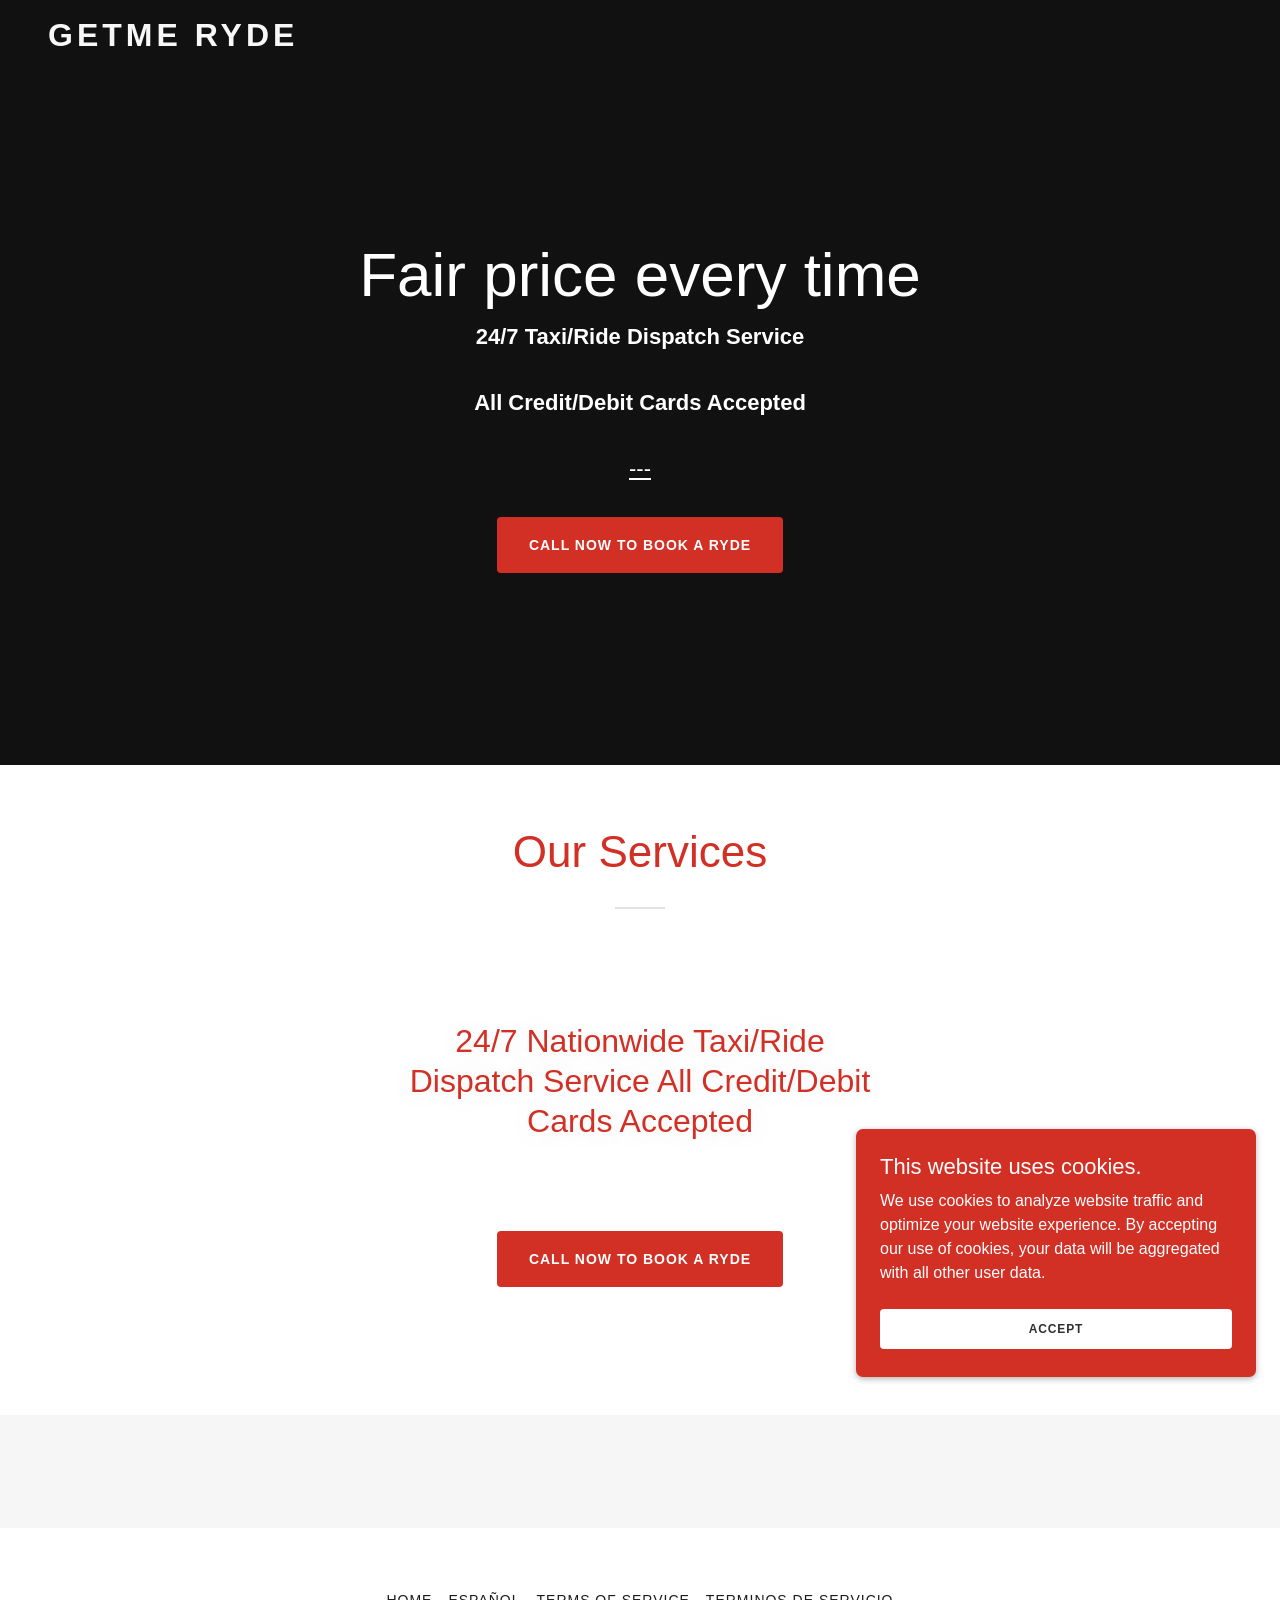
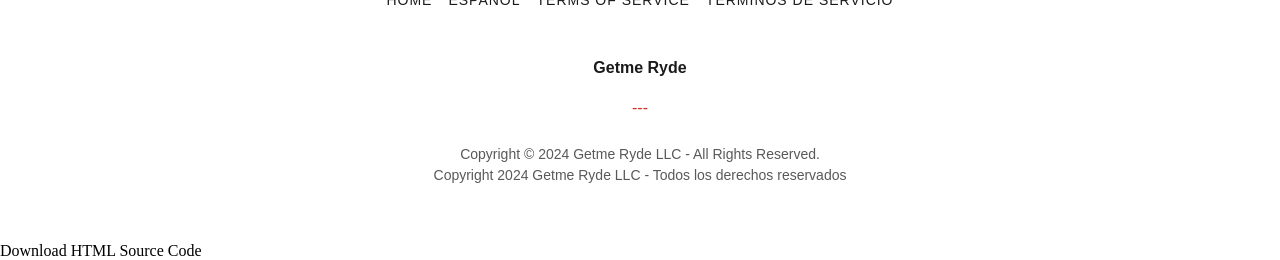
==== index.html @ ab92e0ec "Add files via upload" ====
<meta property="og:description" content="24/7 Taxi/Ride Dispatch Service

All Credit/Debit Cards Accepted

---"/>
<meta property="og:type" content="website"/>
<meta property="og:image" content="https://img1.wsimg.com/isteam/stock/1799"/>
<meta property="og:locale" content="en_CA"/>
<meta name="twitter:card" content="summary"/>
<meta name="twitter:title" content="Getme Ryde"/>
<meta name="twitter:description" content="Fair price every time"/>
<meta name="twitter:image" content="https://img1.wsimg.com/isteam/stock/1799"/>
<meta name="twitter:image:alt" content="Getme Ryde"/>
<meta name="theme-color" content="rgb(210, 47, 37)"/><style data-inline-fonts>/* cyrillic-ext */
@font-face {
  font-family: 'Open Sans';
  font-style: italic;
  font-weight: 300;
  font-stretch: 100%;
  font-display: swap;
  src: url(https://img1.wsimg.com/gfonts/s/opensans/v43/memtYaGs126MiZpBA-UFUIcVXSCEkx2cmqvXlWqWtE6F15M.woff2) format('woff2');
  unicode-range: U+0460-052F, U+1C80-1C8A, U+20B4, U+2DE0-2DFF, U+A640-A69F, U+FE2E-FE2F;
}
/* cyrillic */
@font-face {
  font-family: 'Open Sans';
  font-style: italic;
  font-weight: 300;
  font-stretch: 100%;
  font-display: swap;
  src: url(https://img1.wsimg.com/gfonts/s/opensans/v43/memtYaGs126MiZpBA-UFUIcVXSCEkx2cmqvXlWqWvU6F15M.woff2) format('woff2');
  unicode-range: U+0301, U+0400-045F, U+0490-0491, U+04B0-04B1, U+2116;
}
/* greek-ext */
@font-face {
  font-family: 'Open Sans';
  font-style: italic;
  font-weight: 300;
  font-stretch: 100%;
  font-display: swap;
  src: url(https://img1.wsimg.com/gfonts/s/opensans/v43/memtYaGs126MiZpBA-UFUIcVXSCEkx2cmqvXlWqWtU6F15M.woff2) format('woff2');
  unicode-range: U+1F00-1FFF;
}
/* greek */
@font-face {
  font-family: 'Open Sans';
  font-style: italic;
  font-weight: 300;
  font-stretch: 100%;
  font-display: swap;
  src: url(https://img1.wsimg.com/gfonts/s/opensans/v43/memtYaGs126MiZpBA-UFUIcVXSCEkx2cmqvXlWqWuk6F15M.woff2) format('woff2');
  unicode-range: U+0370-0377, U+037A-037F, U+0384-038A, U+038C, U+038E-03A1, U+03A3-03FF;
}
/* hebrew */
@font-face {
  font-family: 'Open Sans';
  font-style: italic;
  font-weight: 300;
  font-stretch: 100%;
  font-display: swap;
  src: url(https://img1.wsimg.com/gfonts/s/opensans/v43/memtYaGs126MiZpBA-UFUIcVXSCEkx2cmqvXlWqWu06F15M.woff2) format('woff2');
  unicode-range: U+0307-0308, U+0590-05FF, U+200C-2010, U+20AA, U+25CC, U+FB1D-FB4F;
}
/* math */
@font-face {
  font-family: 'Open Sans';
  font-style: italic;
  font-weight: 300;
  font-stretch: 100%;
  font-display: swap;
  src: url(https://img1.wsimg.com/gfonts/s/opensans/v43/memtYaGs126MiZpBA-UFUIcVXSCEkx2cmqvXlWqWxU6F15M.woff2) format('woff2');
  unicode-range: U+0302-0303, U+0305, U+0307-0308, U+0310, U+0312, U+0315, U+031A, U+0326-0327, U+032C, U+032F-0330, U+0332-0333, U+0338, U+033A, U+0346, U+034D, U+0391-03A1, U+03A3-03A9, U+03B1-03C9, U+03D1, U+03D5-03D6, U+03F0-03F1, U+03F4-03F5, U+2016-2017, U+2034-2038, U+203C, U+2040, U+2043, U+2047, U+2050, U+2057, U+205F, U+2070-2071, U+2074-208E, U+2090-209C, U+20D0-20DC, U+20E1, U+20E5-20EF, U+2100-2112, U+2114-2115, U+2117-2121, U+2123-214F, U+2190, U+2192, U+2194-21AE, U+21B0-21E5, U+21F1-21F2, U+21F4-2211, U+2213-2214, U+2216-22FF, U+2308-230B, U+2310, U+2319, U+231C-2321, U+2336-237A, U+237C, U+2395, U+239B-23B7, U+23D0, U+23DC-23E1, U+2474-2475, U+25AF, U+25B3, U+25B7, U+25BD, U+25C1, U+25CA, U+25CC, U+25FB, U+266D-266F, U+27C0-27FF, U+2900-2AFF, U+2B0E-2B11, U+2B30-2B4C, U+2BFE, U+3030, U+FF5B, U+FF5D, U+1D400-1D7FF, U+1EE00-1EEFF;
}
/* symbols */
@font-face {
  font-family: 'Open Sans';
  font-style: italic;
  font-weight: 300;
  font-stretch: 100%;
  font-display: swap;
  src: url(https://img1.wsimg.com/gfonts/s/opensans/v43/memtYaGs126MiZpBA-UFUIcVXSCEkx2cmqvXlWqW106F15M.woff2) format('woff2');
  unicode-range: U+0001-000C, U+000E-001F, U+007F-009F, U+20DD-20E0, U+20E2-20E4, U+2150-218F, U+2190, U+2192, U+2194-2199, U+21AF, U+21E6-21F0, U+21F3, U+2218-2219, U+2299, U+22C4-22C6, U+2300-243F, U+2440-244A, U+2460-24FF, U+25A0-27BF, U+2800-28FF, U+2921-2922, U+2981, U+29BF, U+29EB, U+2B00-2BFF, U+4DC0-4DFF, U+FFF9-FFFB, U+10140-1018E, U+10190-1019C, U+101A0, U+101D0-101FD, U+102E0-102FB, U+10E60-10E7E, U+1D2C0-1D2D3, U+1D2E0-1D37F, U+1F000-1F0FF, U+1F100-1F1AD, U+1F1E6-1F1FF, U+1F30D-1F30F, U+1F315, U+1F31C, U+1F31E, U+1F320-1F32C, U+1F336, U+1F378, U+1F37D, U+1F382, U+1F393-1F39F, U+1F3A7-1F3A8, U+1F3AC-1F3AF, U+1F3C2, U+1F3C4-1F3C6, U+1F3CA-1F3CE, U+1F3D4-1F3E0, U+1F3ED, U+1F3F1-1F3F3, U+1F3F5-1F3F7, U+1F408, U+1F415, U+1F41F, U+1F426, U+1F43F, U+1F441-1F442, U+1F444, U+1F446-1F449, U+1F44C-1F44E, U+1F453, U+1F46A, U+1F47D, U+1F4A3, U+1F4B0, U+1F4B3, U+1F4B9, U+1F4BB, U+1F4BF, U+1F4C8-1F4CB, U+1F4D6, U+1F4DA, U+1F4DF, U+1F4E3-1F4E6, U+1F4EA-1F4ED, U+1F4F7, U+1F4F9-1F4FB, U+1F4FD-1F4FE, U+1F503, U+1F507-1F50B, U+1F50D, U+1F512-1F513, U+1F53E-1F54A, U+1F54F-1F5FA, U+1F610, U+1F650-1F67F, U+1F687, U+1F68D, U+1F691, U+1F694, U+1F698, U+1F6AD, U+1F6B2, U+1F6B9-1F6BA, U+1F6BC, U+1F6C6-1F6CF, U+1F6D3-1F6D7, U+1F6E0-1F6EA, U+1F6F0-1F6F3, U+1F6F7-1F6FC, U+1F700-1F7FF, U+1F800-1F80B, U+1F810-1F847, U+1F850-1F859, U+1F860-1F887, U+1F890-1F8AD, U+1F8B0-1F8BB, U+1F8C0-1F8C1, U+1F900-1F90B, U+1F93B, U+1F946, U+1F984, U+1F996, U+1F9E9, U+1FA00-1FA6F, U+1FA70-1FA7C, U+1FA80-1FA89, U+1FA8F-1FAC6, U+1FACE-1FADC, U+1FADF-1FAE9, U+1FAF0-1FAF8, U+1FB00-1FBFF;
}
/* vietnamese */
@font-face {
  font-family: 'Open Sans';
  font-style: italic;
  font-weight: 300;
  font-stretch: 100%;
  font-display: swap;
  src: url(https://img1.wsimg.com/gfonts/s/opensans/v43/memtYaGs126MiZpBA-UFUIcVXSCEkx2cmqvXlWqWtk6F15M.woff2) format('woff2');
  unicode-range: U+0102-0103, U+0110-0111, U+0128-0129, U+0168-0169, U+01A0-01A1, U+01AF-01B0, U+0300-0301, U+0303-0304, U+0308-0309, U+0323, U+0329, U+1EA0-1EF9, U+20AB;
}
/* latin-ext */
@font-face {
  font-family: 'Open Sans';
  font-style: italic;
  font-weight: 300;
  font-stretch: 100%;
  font-display: swap;
  src: url(https://img1.wsimg.com/gfonts/s/opensans/v43/memtYaGs126MiZpBA-UFUIcVXSCEkx2cmqvXlWqWt06F15M.woff2) format('woff2');
  unicode-range: U+0100-02BA, U+02BD-02C5, U+02C7-02CC, U+02CE-02D7, U+02DD-02FF, U+0304, U+0308, U+0329, U+1D00-1DBF, U+1E00-1E9F, U+1EF2-1EFF, U+2020, U+20A0-20AB, U+20AD-20C0, U+2113, U+2C60-2C7F, U+A720-A7FF;
}
/* latin */
@font-face {
  font-family: 'Open Sans';
  font-style: italic;
  font-weight: 300;
  font-stretch: 100%;
  font-display: swap;
  src: url(https://img1.wsimg.com/gfonts/s/opensans/v43/memtYaGs126MiZpBA-UFUIcVXSCEkx2cmqvXlWqWuU6F.woff2) format('woff2');
  unicode-range: U+0000-00FF, U+0131, U+0152-0153, U+02BB-02BC, U+02C6, U+02DA, U+02DC, U+0304, U+0308, U+0329, U+2000-206F, U+20AC, U+2122, U+2191, U+2193, U+2212, U+2215, U+FEFF, U+FFFD;
}
/* cyrillic-ext */
@font-face {
  font-family: 'Open Sans';
  font-style: italic;
  font-weight: 400;
  font-stretch: 100%;
  font-display: swap;
  src: url(https://img1.wsimg.com/gfonts/s/opensans/v43/memtYaGs126MiZpBA-UFUIcVXSCEkx2cmqvXlWqWtE6F15M.woff2) format('woff2');
  unicode-range: U+0460-052F, U+1C80-1C8A, U+20B4, U+2DE0-2DFF, U+A640-A69F, U+FE2E-FE2F;
}
/* cyrillic */
@font-face {
  font-family: 'Open Sans';
  font-style: italic;
  font-weight: 400;
  font-stretch: 100%;
  font-display: swap;
  src: url(https://img1.wsimg.com/gfonts/s/opensans/v43/memtYaGs126MiZpBA-UFUIcVXSCEkx2cmqvXlWqWvU6F15M.woff2) format('woff2');
  unicode-range: U+0301, U+0400-045F, U+0490-0491, U+04B0-04B1, U+2116;
}
/* greek-ext */
@font-face {
  font-family: 'Open Sans';
  font-style: italic;
  font-weight: 400;
  font-stretch: 100%;
  font-display: swap;
  src: url(https://img1.wsimg.com/gfonts/s/opensans/v43/memtYaGs126MiZpBA-UFUIcVXSCEkx2cmqvXlWqWtU6F15M.woff2) format('woff2');
  unicode-range: U+1F00-1FFF;
}
/* greek */
@font-face {
  font-family: 'Open Sans';
  font-style: italic;
  font-weight: 400;
  font-stretch: 100%;
  font-display: swap;
  src: url(https://img1.wsimg.com/gfonts/s/opensans/v43/memtYaGs126MiZpBA-UFUIcVXSCEkx2cmqvXlWqWuk6F15M.woff2) format('woff2');
  unicode-range: U+0370-0377, U+037A-037F, U+0384-038A, U+038C, U+038E-03A1, U+03A3-03FF;
}
/* hebrew */
@font-face {
  font-family: 'Open Sans';
  font-style: italic;
  font-weight: 400;
  font-stretch: 100%;
  font-display: swap;
  src: url(https://img1.wsimg.com/gfonts/s/opensans/v43/memtYaGs126MiZpBA-UFUIcVXSCEkx2cmqvXlWqWu06F15M.woff2) format('woff2');
  unicode-range: U+0307-0308, U+0590-05FF, U+200C-2010, U+20AA, U+25CC, U+FB1D-FB4F;
}
/* math */
@font-face {
  font-family: 'Open Sans';
  font-style: italic;
  font-weight: 400;
  font-stretch: 100%;
  font-display: swap;
  src: url(https://img1.wsimg.com/gfonts/s/opensans/v43/memtYaGs126MiZpBA-UFUIcVXSCEkx2cmqvXlWqWxU6F15M.woff2) format('woff2');
  unicode-range: U+0302-0303, U+0305, U+0307-0308, U+0310, U+0312, U+0315, U+031A, U+0326-0327, U+032C, U+032F-0330, U+0332-0333, U+0338, U+033A, U+0346, U+034D, U+0391-03A1, U+03A3-03A9, U+03B1-03C9, U+03D1, U+03D5-03D6, U+03F0-03F1, U+03F4-03F5, U+2016-2017, U+2034-2038, U+203C, U+2040, U+2043, U+2047, U+2050, U+2057, U+205F, U+2070-2071, U+2074-208E, U+2090-209C, U+20D0-20DC, U+20E1, U+20E5-20EF, U+2100-2112, U+2114-2115, U+2117-2121, U+2123-214F, U+2190, U+2192, U+2194-21AE, U+21B0-21E5, U+21F1-21F2, U+21F4-2211, U+2213-2214, U+2216-22FF, U+2308-230B, U+2310, U+2319, U+231C-2321, U+2336-237A, U+237C, U+2395, U+239B-23B7, U+23D0, U+23DC-23E1, U+2474-2475, U+25AF, U+25B3, U+25B7, U+25BD, U+25C1, U+25CA, U+25CC, U+25FB, U+266D-266F, U+27C0-27FF, U+2900-2AFF, U+2B0E-2B11, U+2B30-2B4C, U+2BFE, U+3030, U+FF5B, U+FF5D, U+1D400-1D7FF, U+1EE00-1EEFF;
}
/* symbols */
@font-face {
  font-family: 'Open Sans';
  font-style: italic;
  font-weight: 400;
  font-stretch: 100%;
  font-display: swap;
  src: url(https://img1.wsimg.com/gfonts/s/opensans/v43/memtYaGs126MiZpBA-UFUIcVXSCEkx2cmqvXlWqW106F15M.woff2) format('woff2');
  unicode-range: U+0001-000C, U+000E-001F, U+007F-009F, U+20DD-20E0, U+20E2-20E4, U+2150-218F, U+2190, U+2192, U+2194-2199, U+21AF, U+21E6-21F0, U+21F3, U+2218-2219, U+2299, U+22C4-22C6, U+2300-243F, U+2440-244A, U+2460-24FF, U+25A0-27BF, U+2800-28FF, U+2921-2922, U+2981, U+29BF, U+29EB, U+2B00-2BFF, U+4DC0-4DFF, U+FFF9-FFFB, U+10140-1018E, U+10190-1019C, U+101A0, U+101D0-101FD, U+102E0-102FB, U+10E60-10E7E, U+1D2C0-1D2D3, U+1D2E0-1D37F, U+1F000-1F0FF, U+1F100-1F1AD, U+1F1E6-1F1FF, U+1F30D-1F30F, U+1F315, U+1F31C, U+1F31E, U+1F320-1F32C, U+1F336, U+1F378, U+1F37D, U+1F382, U+1F393-1F39F, U+1F3A7-1F3A8, U+1F3AC-1F3AF, U+1F3C2, U+1F3C4-1F3C6, U+1F3CA-1F3CE, U+1F3D4-1F3E0, U+1F3ED, U+1F3F1-1F3F3, U+1F3F5-1F3F7, U+1F408, U+1F415, U+1F41F, U+1F426, U+1F43F, U+1F441-1F442, U+1F444, U+1F446-1F449, U+1F44C-1F44E, U+1F453, U+1F46A, U+1F47D, U+1F4A3, U+1F4B0, U+1F4B3, U+1F4B9, U+1F4BB, U+1F4BF, U+1F4C8-1F4CB, U+1F4D6, U+1F4DA, U+1F4DF, U+1F4E3-1F4E6, U+1F4EA-1F4ED, U+1F4F7, U+1F4F9-1F4FB, U+1F4FD-1F4FE, U+1F503, U+1F507-1F50B, U+1F50D, U+1F512-1F513, U+1F53E-1F54A, U+1F54F-1F5FA, U+1F610, U+1F650-1F67F, U+1F687, U+1F68D, U+1F691, U+1F694, U+1F698, U+1F6AD, U+1F6B2, U+1F6B9-1F6BA, U+1F6BC, U+1F6C6-1F6CF, U+1F6D3-1F6D7, U+1F6E0-1F6EA, U+1F6F0-1F6F3, U+1F6F7-1F6FC, U+1F700-1F7FF, U+1F800-1F80B, U+1F810-1F847, U+1F850-1F859, U+1F860-1F887, U+1F890-1F8AD, U+1F8B0-1F8BB, U+1F8C0-1F8C1, U+1F900-1F90B, U+1F93B, U+1F946, U+1F984, U+1F996, U+1F9E9, U+1FA00-1FA6F, U+1FA70-1FA7C, U+1FA80-1FA89, U+1FA8F-1FAC6, U+1FACE-1FADC, U+1FADF-1FAE9, U+1FAF0-1FAF8, U+1FB00-1FBFF;
}
/* vietnamese */
@font-face {
  font-family: 'Open Sans';
  font-style: italic;
  font-weight: 400;
  font-stretch: 100%;
  font-display: swap;
  src: url(https://img1.wsimg.com/gfonts/s/opensans/v43/memtYaGs126MiZpBA-UFUIcVXSCEkx2cmqvXlWqWtk6F15M.woff2) format('woff2');
  unicode-range: U+0102-0103, U+0110-0111, U+0128-0129, U+0168-0169, U+01A0-01A1, U+01AF-01B0, U+0300-0301, U+0303-0304, U+0308-0309, U+0323, U+0329, U+1EA0-1EF9, U+20AB;
}
/* latin-ext */
@font-face {
  font-family: 'Open Sans';
  font-style: italic;
  font-weight: 400;
  font-stretch: 100%;
  font-display: swap;
  src: url(https://img1.wsimg.com/gfonts/s/opensans/v43/memtYaGs126MiZpBA-UFUIcVXSCEkx2cmqvXlWqWt06F15M.woff2) format('woff2');
  unicode-range: U+0100-02BA, U+02BD-02C5, U+02C7-02CC, U+02CE-02D7, U+02DD-02FF, U+0304, U+0308, U+0329, U+1D00-1DBF, U+1E00-1E9F, U+1EF2-1EFF, U+2020, U+20A0-20AB, U+20AD-20C0, U+2113, U+2C60-2C7F, U+A720-A7FF;
}
/* latin */
@font-face {
  font-family: 'Open Sans';
  font-style: italic;
  font-weight: 400;
  font-stretch: 100%;
  font-display: swap;
  src: url(https://img1.wsimg.com/gfonts/s/opensans/v43/memtYaGs126MiZpBA-UFUIcVXSCEkx2cmqvXlWqWuU6F.woff2) format('woff2');
  unicode-range: U+0000-00FF, U+0131, U+0152-0153, U+02BB-02BC, U+02C6, U+02DA, U+02DC, U+0304, U+0308, U+0329, U+2000-206F, U+20AC, U+2122, U+2191, U+2193, U+2212, U+2215, U+FEFF, U+FFFD;
}
/* cyrillic-ext */
@font-face {
  font-family: 'Open Sans';
  font-style: italic;
  font-weight: 700;
  font-stretch: 100%;
  font-display: swap;
  src: url(https://img1.wsimg.com/gfonts/s/opensans/v43/memtYaGs126MiZpBA-UFUIcVXSCEkx2cmqvXlWqWtE6F15M.woff2) format('woff2');
  unicode-range: U+0460-052F, U+1C80-1C8A, U+20B4, U+2DE0-2DFF, U+A640-A69F, U+FE2E-FE2F;
}
/* cyrillic */
@font-face {
  font-family: 'Open Sans';
  font-style: italic;
  font-weight: 700;
  font-stretch: 100%;
  font-display: swap;
  src: url(https://img1.wsimg.com/gfonts/s/opensans/v43/memtYaGs126MiZpBA-UFUIcVXSCEkx2cmqvXlWqWvU6F15M.woff2) format('woff2');
  unicode-range: U+0301, U+0400-045F, U+0490-0491, U+04B0-04B1, U+2116;
}
/* greek-ext */
@font-face {
  font-family: 'Open Sans';
  font-style: italic;
  font-weight: 700;
  font-stretch: 100%;
  font-display: swap;
  src: url(https://img1.wsimg.com/gfonts/s/opensans/v43/memtYaGs126MiZpBA-UFUIcVXSCEkx2cmqvXlWqWtU6F15M.woff2) format('woff2');
  unicode-range: U+1F00-1FFF;
}
/* greek */
@font-face {
  font-family: 'Open Sans';
  font-style: italic;
  font-weight: 700;
  font-stretch: 100%;
  font-display: swap;
  src: url(https://img1.wsimg.com/gfonts/s/opensans/v43/memtYaGs126MiZpBA-UFUIcVXSCEkx2cmqvXlWqWuk6F15M.woff2) format('woff2');
  unicode-range: U+0370-0377, U+037A-037F, U+0384-038A, U+038C, U+038E-03A1, U+03A3-03FF;
}
/* hebrew */
@font-face {
  font-family: 'Open Sans';
  font-style: italic;
  font-weight: 700;
  font-stretch: 100%;
  font-display: swap;
  src: url(https://img1.wsimg.com/gfonts/s/opensans/v43/memtYaGs126MiZpBA-UFUIcVXSCEkx2cmqvXlWqWu06F15M.woff2) format('woff2');
  unicode-range: U+0307-0308, U+0590-05FF, U+200C-2010, U+20AA, U+25CC, U+FB1D-FB4F;
}
/* math */
@font-face {
  font-family: 'Open Sans';
  font-style: italic;
  font-weight: 700;
  font-stretch: 100%;
  font-display: swap;
  src: url(https://img1.wsimg.com/gfonts/s/opensans/v43/memtYaGs126MiZpBA-UFUIcVXSCEkx2cmqvXlWqWxU6F15M.woff2) format('woff2');
  unicode-range: U+0302-0303, U+0305, U+0307-0308, U+0310, U+0312, U+0315, U+031A, U+0326-0327, U+032C, U+032F-0330, U+0332-0333, U+0338, U+033A, U+0346, U+034D, U+0391-03A1, U+03A3-03A9, U+03B1-03C9, U+03D1, U+03D5-03D6, U+03F0-03F1, U+03F4-03F5, U+2016-2017, U+2034-2038, U+203C, U+2040, U+2043, U+2047, U+2050, U+2057, U+205F, U+2070-2071, U+2074-208E, U+2090-209C, U+20D0-20DC, U+20E1, U+20E5-20EF, U+2100-2112, U+2114-2115, U+2117-2121, U+2123-214F, U+2190, U+2192, U+2194-21AE, U+21B0-21E5, U+21F1-21F2, U+21F4-2211, U+2213-2214, U+2216-22FF, U+2308-230B, U+2310, U+2319, U+231C-2321, U+2336-237A, U+237C, U+2395, U+239B-23B7, U+23D0, U+23DC-23E1, U+2474-2475, U+25AF, U+25B3, U+25B7, U+25BD, U+25C1, U+25CA, U+25CC, U+25FB, U+266D-266F, U+27C0-27FF, U+2900-2AFF, U+2B0E-2B11, U+2B30-2B4C, U+2BFE, U+3030, U+FF5B, U+FF5D, U+1D400-1D7FF, U+1EE00-1EEFF;
}
/* symbols */
@font-face {
  font-family: 'Open Sans';
  font-style: italic;
  font-weight: 700;
  font-stretch: 100%;
  font-display: swap;
  src: url(https://img1.wsimg.com/gfonts/s/opensans/v43/memtYaGs126MiZpBA-UFUIcVXSCEkx2cmqvXlWqW106F15M.woff2) format('woff2');
  unicode-range: U+0001-000C, U+000E-001F, U+007F-009F, U+20DD-20E0, U+20E2-20E4, U+2150-218F, U+2190, U+2192, U+2194-2199, U+21AF, U+21E6-21F0, U+21F3, U+2218-2219, U+2299, U+22C4-22C6, U+2300-243F, U+2440-244A, U+2460-24FF, U+25A0-27BF, U+2800-28FF, U+2921-2922, U+2981, U+29BF, U+29EB, U+2B00-2BFF, U+4DC0-4DFF, U+FFF9-FFFB, U+10140-1018E, U+10190-1019C, U+101A0, U+101D0-101FD, U+102E0-102FB, U+10E60-10E7E, U+1D2C0-1D2D3, U+1D2E0-1D37F, U+1F000-1F0FF, U+1F100-1F1AD, U+1F1E6-1F1FF, U+1F30D-1F30F, U+1F315, U+1F31C, U+1F31E, U+1F320-1F32C, U+1F336, U+1F378, U+1F37D, U+1F382, U+1F393-1F39F, U+1F3A7-1F3A8, U+1F3AC-1F3AF, U+1F3C2, U+1F3C4-1F3C6, U+1F3CA-1F3CE, U+1F3D4-1F3E0, U+1F3ED, U+1F3F1-1F3F3, U+1F3F5-1F3F7, U+1F408, U+1F415, U+1F41F, U+1F426, U+1F43F, U+1F441-1F442, U+1F444, U+1F446-1F449, U+1F44C-1F44E, U+1F453, U+1F46A, U+1F47D, U+1F4A3, U+1F4B0, U+1F4B3, U+1F4B9, U+1F4BB, U+1F4BF, U+1F4C8-1F4CB, U+1F4D6, U+1F4DA, U+1F4DF, U+1F4E3-1F4E6, U+1F4EA-1F4ED, U+1F4F7, U+1F4F9-1F4FB, U+1F4FD-1F4FE, U+1F503, U+1F507-1F50B, U+1F50D, U+1F512-1F513, U+1F53E-1F54A, U+1F54F-1F5FA, U+1F610, U+1F650-1F67F, U+1F687, U+1F68D, U+1F691, U+1F694, U+1F698, U+1F6AD, U+1F6B2, U+1F6B9-1F6BA, U+1F6BC, U+1F6C6-1F6CF, U+1F6D3-1F6D7, U+1F6E0-1F6EA, U+1F6F0-1F6F3, U+1F6F7-1F6FC, U+1F700-1F7FF, U+1F800-1F80B, U+1F810-1F847, U+1F850-1F859, U+1F860-1F887, U+1F890-1F8AD, U+1F8B0-1F8BB, U+1F8C0-1F8C1, U+1F900-1F90B, U+1F93B, U+1F946, U+1F984, U+1F996, U+1F9E9, U+1FA00-1FA6F, U+1FA70-1FA7C, U+1FA80-1FA89, U+1FA8F-1FAC6, U+1FACE-1FADC, U+1FADF-1FAE9, U+1FAF0-1FAF8, U+1FB00-1FBFF;
}
/* vietnamese */
@font-face {
  font-family: 'Open Sans';
  font-style: italic;
  font-weight: 700;
  font-stretch: 100%;
  font-display: swap;
  src: url(https://img1.wsimg.com/gfonts/s/opensans/v43/memtYaGs126MiZpBA-UFUIcVXSCEkx2cmqvXlWqWtk6F15M.woff2) format('woff2');
  unicode-range: U+0102-0103, U+0110-0111, U+0128-0129, U+0168-0169, U+01A0-01A1, U+01AF-01B0, U+0300-0301, U+0303-0304, U+0308-0309, U+0323, U+0329, U+1EA0-1EF9, U+20AB;
}
/* latin-ext */
@font-face {
  font-family: 'Open Sans';
  font-style: italic;
  font-weight: 700;
  font-stretch: 100%;
  font-display: swap;
  src: url(https://img1.wsimg.com/gfonts/s/opensans/v43/memtYaGs126MiZpBA-UFUIcVXSCEkx2cmqvXlWqWt06F15M.woff2) format('woff2');
  unicode-range: U+0100-02BA, U+02BD-02C5, U+02C7-02CC, U+02CE-02D7, U+02DD-02FF, U+0304, U+0308, U+0329, U+1D00-1DBF, U+1E00-1E9F, U+1EF2-1EFF, U+2020, U+20A0-20AB, U+20AD-20C0, U+2113, U+2C60-2C7F, U+A720-A7FF;
}
/* latin */
@font-face {
  font-family: 'Open Sans';
  font-style: italic;
  font-weight: 700;
  font-stretch: 100%;
  font-display: swap;
  src: url(https://img1.wsimg.com/gfonts/s/opensans/v43/memtYaGs126MiZpBA-UFUIcVXSCEkx2cmqvXlWqWuU6F.woff2) format('woff2');
  unicode-range: U+0000-00FF, U+0131, U+0152-0153, U+02BB-02BC, U+02C6, U+02DA, U+02DC, U+0304, U+0308, U+0329, U+2000-206F, U+20AC, U+2122, U+2191, U+2193, U+2212, U+2215, U+FEFF, U+FFFD;
}
/* cyrillic-ext */
@font-face {
  font-family: 'Open Sans';
  font-style: normal;
  font-weight: 300;
  font-stretch: 100%;
  font-display: swap;
  src: url(https://img1.wsimg.com/gfonts/s/opensans/v43/memvYaGs126MiZpBA-UvWbX2vVnXBbObj2OVTSKmu1aB.woff2) format('woff2');
  unicode-range: U+0460-052F, U+1C80-1C8A, U+20B4, U+2DE0-2DFF, U+A640-A69F, U+FE2E-FE2F;
}
/* cyrillic */
@font-face {
  font-family: 'Open Sans';
  font-style: normal;
  font-weight: 300;
  font-stretch: 100%;
  font-display: swap;
  src: url(https://img1.wsimg.com/gfonts/s/opensans/v43/memvYaGs126MiZpBA-UvWbX2vVnXBbObj2OVTSumu1aB.woff2) format('woff2');
  unicode-range: U+0301, U+0400-045F, U+0490-0491, U+04B0-04B1, U+2116;
}
/* greek-ext */
@font-face {
  font-family: 'Open Sans';
  font-style: normal;
  font-weight: 300;
  font-stretch: 100%;
  font-display: swap;
  src: url(https://img1.wsimg.com/gfonts/s/opensans/v43/memvYaGs126MiZpBA-UvWbX2vVnXBbObj2OVTSOmu1aB.woff2) format('woff2');
  unicode-range: U+1F00-1FFF;
}
/* greek */
@font-face {
  font-family: 'Open Sans';
  font-style: normal;
  font-weight: 300;
  font-stretch: 100%;
  font-display: swap;
  src: url(https://img1.wsimg.com/gfonts/s/opensans/v43/memvYaGs126MiZpBA-UvWbX2vVnXBbObj2OVTSymu1aB.woff2) format('woff2');
  unicode-range: U+0370-0377, U+037A-037F, U+0384-038A, U+038C, U+038E-03A1, U+03A3-03FF;
}
/* hebrew */
@font-face {
  font-family: 'Open Sans';
  font-style: normal;
  font-weight: 300;
  font-stretch: 100%;
  font-display: swap;
  src: url(https://img1.wsimg.com/gfonts/s/opensans/v43/memvYaGs126MiZpBA-UvWbX2vVnXBbObj2OVTS2mu1aB.woff2) format('woff2');
  unicode-range: U+0307-0308, U+0590-05FF, U+200C-2010, U+20AA, U+25CC, U+FB1D-FB4F;
}
/* math */
@font-face {
  font-family: 'Open Sans';
  font-style: normal;
  font-weight: 300;
  font-stretch: 100%;
  font-display: swap;
  src: url(https://img1.wsimg.com/gfonts/s/opensans/v43/memvYaGs126MiZpBA-UvWbX2vVnXBbObj2OVTVOmu1aB.woff2) format('woff2');
  unicode-range: U+0302-0303, U+0305, U+0307-0308, U+0310, U+0312, U+0315, U+031A, U+0326-0327, U+032C, U+032F-0330, U+0332-0333, U+0338, U+033A, U+0346, U+034D, U+0391-03A1, U+03A3-03A9, U+03B1-03C9, U+03D1, U+03D5-03D6, U+03F0-03F1, U+03F4-03F5, U+2016-2017, U+2034-2038, U+203C, U+2040, U+2043, U+2047, U+2050, U+2057, U+205F, U+2070-2071, U+2074-208E, U+2090-209C, U+20D0-20DC, U+20E1, U+20E5-20EF, U+2100-2112, U+2114-2115, U+2117-2121, U+2123-214F, U+2190, U+2192, U+2194-21AE, U+21B0-21E5, U+21F1-21F2, U+21F4-2211, U+2213-2214, U+2216-22FF, U+2308-230B, U+2310, U+2319, U+231C-2321, U+2336-237A, U+237C, U+2395, U+239B-23B7, U+23D0, U+23DC-23E1, U+2474-2475, U+25AF, U+25B3, U+25B7, U+25BD, U+25C1, U+25CA, U+25CC, U+25FB, U+266D-266F, U+27C0-27FF, U+2900-2AFF, U+2B0E-2B11, U+2B30-2B4C, U+2BFE, U+3030, U+FF5B, U+FF5D, U+1D400-1D7FF, U+1EE00-1EEFF;
}
/* symbols */
@font-face {
  font-family: 'Open Sans';
  font-style: normal;
  font-weight: 300;
  font-stretch: 100%;
  font-display: swap;
  src: url(https://img1.wsimg.com/gfonts/s/opensans/v43/memvYaGs126MiZpBA-UvWbX2vVnXBbObj2OVTUGmu1aB.woff2) format('woff2');
  unicode-range: U+0001-000C, U+000E-001F, U+007F-009F, U+20DD-20E0, U+20E2-20E4, U+2150-218F, U+2190, U+2192, U+2194-2199, U+21AF, U+21E6-21F0, U+21F3, U+2218-2219, U+2299, U+22C4-22C6, U+2300-243F, U+2440-244A, U+2460-24FF, U+25A0-27BF, U+2800-28FF, U+2921-2922, U+2981, U+29BF, U+29EB, U+2B00-2BFF, U+4DC0-4DFF, U+FFF9-FFFB, U+10140-1018E, U+10190-1019C, U+101A0, U+101D0-101FD, U+102E0-102FB, U+10E60-10E7E, U+1D2C0-1D2D3, U+1D2E0-1D37F, U+1F000-1F0FF, U+1F100-1F1AD, U+1F1E6-1F1FF, U+1F30D-1F30F, U+1F315, U+1F31C, U+1F31E, U+1F320-1F32C, U+1F336, U+1F378, U+1F37D, U+1F382, U+1F393-1F39F, U+1F3A7-1F3A8, U+1F3AC-1F3AF, U+1F3C2, U+1F3C4-1F3C6, U+1F3CA-1F3CE, U+1F3D4-1F3E0, U+1F3ED, U+1F3F1-1F3F3, U+1F3F5-1F3F7, U+1F408, U+1F415, U+1F41F, U+1F426, U+1F43F, U+1F441-1F442, U+1F444, U+1F446-1F449, U+1F44C-1F44E, U+1F453, U+1F46A, U+1F47D, U+1F4A3, U+1F4B0, U+1F4B3, U+1F4B9, U+1F4BB, U+1F4BF, U+1F4C8-1F4CB, U+1F4D6, U+1F4DA, U+1F4DF, U+1F4E3-1F4E6, U+1F4EA-1F4ED, U+1F4F7, U+1F4F9-1F4FB, U+1F4FD-1F4FE, U+1F503, U+1F507-1F50B, U+1F50D, U+1F512-1F513, U+1F53E-1F54A, U+1F54F-1F5FA, U+1F610, U+1F650-1F67F, U+1F687, U+1F68D, U+1F691, U+1F694, U+1F698, U+1F6AD, U+1F6B2, U+1F6B9-1F6BA, U+1F6BC, U+1F6C6-1F6CF, U+1F6D3-1F6D7, U+1F6E0-1F6EA, U+1F6F0-1F6F3, U+1F6F7-1F6FC, U+1F700-1F7FF, U+1F800-1F80B, U+1F810-1F847, U+1F850-1F859, U+1F860-1F887, U+1F890-1F8AD, U+1F8B0-1F8BB, U+1F8C0-1F8C1, U+1F900-1F90B, U+1F93B, U+1F946, U+1F984, U+1F996, U+1F9E9, U+1FA00-1FA6F, U+1FA70-1FA7C, U+1FA80-1FA89, U+1FA8F-1FAC6, U+1FACE-1FADC, U+1FADF-1FAE9, U+1FAF0-1FAF8, U+1FB00-1FBFF;
}
/* vietnamese */
@font-face {
  font-family: 'Open Sans';
  font-style: normal;
  font-weight: 300;
  font-stretch: 100%;
  font-display: swap;
  src: url(https://img1.wsimg.com/gfonts/s/opensans/v43/memvYaGs126MiZpBA-UvWbX2vVnXBbObj2OVTSCmu1aB.woff2) format('woff2');
  unicode-range: U+0102-0103, U+0110-0111, U+0128-0129, U+0168-0169, U+01A0-01A1, U+01AF-01B0, U+0300-0301, U+0303-0304, U+0308-0309, U+0323, U+0329, U+1EA0-1EF9, U+20AB;
}
/* latin-ext */
@font-face {
  font-family: 'Open Sans';
  font-style: normal;
  font-weight: 300;
  font-stretch: 100%;
  font-display: swap;
  src: url(https://img1.wsimg.com/gfonts/s/opensans/v43/memvYaGs126MiZpBA-UvWbX2vVnXBbObj2OVTSGmu1aB.woff2) format('woff2');
  unicode-range: U+0100-02BA, U+02BD-02C5, U+02C7-02CC, U+02CE-02D7, U+02DD-02FF, U+0304, U+0308, U+0329, U+1D00-1DBF, U+1E00-1E9F, U+1EF2-1EFF, U+2020, U+20A0-20AB, U+20AD-20C0, U+2113, U+2C60-2C7F, U+A720-A7FF;
}
/* latin */
@font-face {
  font-family: 'Open Sans';
  font-style: normal;
  font-weight: 300;
  font-stretch: 100%;
  font-display: swap;
  src: url(https://img1.wsimg.com/gfonts/s/opensans/v43/memvYaGs126MiZpBA-UvWbX2vVnXBbObj2OVTS-muw.woff2) format('woff2');
  unicode-range: U+0000-00FF, U+0131, U+0152-0153, U+02BB-02BC, U+02C6, U+02DA, U+02DC, U+0304, U+0308, U+0329, U+2000-206F, U+20AC, U+2122, U+2191, U+2193, U+2212, U+2215, U+FEFF, U+FFFD;
}
/* cyrillic-ext */
@font-face {
  font-family: 'Open Sans';
  font-style: normal;
  font-weight: 400;
  font-stretch: 100%;
  font-display: swap;
  src: url(https://img1.wsimg.com/gfonts/s/opensans/v43/memvYaGs126MiZpBA-UvWbX2vVnXBbObj2OVTSKmu1aB.woff2) format('woff2');
  unicode-range: U+0460-052F, U+1C80-1C8A, U+20B4, U+2DE0-2DFF, U+A640-A69F, U+FE2E-FE2F;
}
/* cyrillic */
@font-face {
  font-family: 'Open Sans';
  font-style: normal;
  font-weight: 400;
  font-stretch: 100%;
  font-display: swap;
  src: url(https://img1.wsimg.com/gfonts/s/opensans/v43/memvYaGs126MiZpBA-UvWbX2vVnXBbObj2OVTSumu1aB.woff2) format('woff2');
  unicode-range: U+0301, U+0400-045F, U+0490-0491, U+04B0-04B1, U+2116;
}
/* greek-ext */
@font-face {
  font-family: 'Open Sans';
  font-style: normal;
  font-weight: 400;
  font-stretch: 100%;
  font-display: swap;
  src: url(https://img1.wsimg.com/gfonts/s/opensans/v43/memvYaGs126MiZpBA-UvWbX2vVnXBbObj2OVTSOmu1aB.woff2) format('woff2');
  unicode-range: U+1F00-1FFF;
}
/* greek */
@font-face {
  font-family: 'Open Sans';
  font-style: normal;
  font-weight: 400;
  font-stretch: 100%;
  font-display: swap;
  src: url(https://img1.wsimg.com/gfonts/s/opensans/v43/memvYaGs126MiZpBA-UvWbX2vVnXBbObj2OVTSymu1aB.woff2) format('woff2');
  unicode-range: U+0370-0377, U+037A-037F, U+0384-038A, U+038C, U+038E-03A1, U+03A3-03FF;
}
/* hebrew */
@font-face {
  font-family: 'Open Sans';
  font-style: normal;
  font-weight: 400;
  font-stretch: 100%;
  font-display: swap;
  src: url(https://img1.wsimg.com/gfonts/s/opensans/v43/memvYaGs126MiZpBA-UvWbX2vVnXBbObj2OVTS2mu1aB.woff2) format('woff2');
  unicode-range: U+0307-0308, U+0590-05FF, U+200C-2010, U+20AA, U+25CC, U+FB1D-FB4F;
}
/* math */
@font-face {
  font-family: 'Open Sans';
  font-style: normal;
  font-weight: 400;
  font-stretch: 100%;
  font-display: swap;
  src: url(https://img1.wsimg.com/gfonts/s/opensans/v43/memvYaGs126MiZpBA-UvWbX2vVnXBbObj2OVTVOmu1aB.woff2) format('woff2');
  unicode-range: U+0302-0303, U+0305, U+0307-0308, U+0310, U+0312, U+0315, U+031A, U+0326-0327, U+032C, U+032F-0330, U+0332-0333, U+0338, U+033A, U+0346, U+034D, U+0391-03A1, U+03A3-03A9, U+03B1-03C9, U+03D1, U+03D5-03D6, U+03F0-03F1, U+03F4-03F5, U+2016-2017, U+2034-2038, U+203C, U+2040, U+2043, U+2047, U+2050, U+2057, U+205F, U+2070-2071, U+2074-208E, U+2090-209C, U+20D0-20DC, U+20E1, U+20E5-20EF, U+2100-2112, U+2114-2115, U+2117-2121, U+2123-214F, U+2190, U+2192, U+2194-21AE, U+21B0-21E5, U+21F1-21F2, U+21F4-2211, U+2213-2214, U+2216-22FF, U+2308-230B, U+2310, U+2319, U+231C-2321, U+2336-237A, U+237C, U+2395, U+239B-23B7, U+23D0, U+23DC-23E1, U+2474-2475, U+25AF, U+25B3, U+25B7, U+25BD, U+25C1, U+25CA, U+25CC, U+25FB, U+266D-266F, U+27C0-27FF, U+2900-2AFF, U+2B0E-2B11, U+2B30-2B4C, U+2BFE, U+3030, U+FF5B, U+FF5D, U+1D400-1D7FF, U+1EE00-1EEFF;
}
/* symbols */
@font-face {
  font-family: 'Open Sans';
  font-style: normal;
  font-weight: 400;
  font-stretch: 100%;
  font-display: swap;
  src: url(https://img1.wsimg.com/gfonts/s/opensans/v43/memvYaGs126MiZpBA-UvWbX2vVnXBbObj2OVTUGmu1aB.woff2) format('woff2');
  unicode-range: U+0001-000C, U+000E-001F, U+007F-009F, U+20DD-20E0, U+20E2-20E4, U+2150-218F, U+2190, U+2192, U+2194-2199, U+21AF, U+21E6-21F0, U+21F3, U+2218-2219, U+2299, U+22C4-22C6, U+2300-243F, U+2440-244A, U+2460-24FF, U+25A0-27BF, U+2800-28FF, U+2921-2922, U+2981, U+29BF, U+29EB, U+2B00-2BFF, U+4DC0-4DFF, U+FFF9-FFFB, U+10140-1018E, U+10190-1019C, U+101A0, U+101D0-101FD, U+102E0-102FB, U+10E60-10E7E, U+1D2C0-1D2D3, U+1D2E0-1D37F, U+1F000-1F0FF, U+1F100-1F1AD, U+1F1E6-1F1FF, U+1F30D-1F30F, U+1F315, U+1F31C, U+1F31E, U+1F320-1F32C, U+1F336, U+1F378, U+1F37D, U+1F382, U+1F393-1F39F, U+1F3A7-1F3A8, U+1F3AC-1F3AF, U+1F3C2, U+1F3C4-1F3C6, U+1F3CA-1F3CE, U+1F3D4-1F3E0, U+1F3ED, U+1F3F1-1F3F3, U+1F3F5-1F3F7, U+1F408, U+1F415, U+1F41F, U+1F426, U+1F43F, U+1F441-1F442, U+1F444, U+1F446-1F449, U+1F44C-1F44E, U+1F453, U+1F46A, U+1F47D, U+1F4A3, U+1F4B0, U+1F4B3, U+1F4B9, U+1F4BB, U+1F4BF, U+1F4C8-1F4CB, U+1F4D6, U+1F4DA, U+1F4DF, U+1F4E3-1F4E6, U+1F4EA-1F4ED, U+1F4F7, U+1F4F9-1F4FB, U+1F4FD-1F4FE, U+1F503, U+1F507-1F50B, U+1F50D, U+1F512-1F513, U+1F53E-1F54A, U+1F54F-1F5FA, U+1F610, U+1F650-1F67F, U+1F687, U+1F68D, U+1F691, U+1F694, U+1F698, U+1F6AD, U+1F6B2, U+1F6B9-1F6BA, U+1F6BC, U+1F6C6-1F6CF, U+1F6D3-1F6D7, U+1F6E0-1F6EA, U+1F6F0-1F6F3, U+1F6F7-1F6FC, U+1F700-1F7FF, U+1F800-1F80B, U+1F810-1F847, U+1F850-1F859, U+1F860-1F887, U+1F890-1F8AD, U+1F8B0-1F8BB, U+1F8C0-1F8C1, U+1F900-1F90B, U+1F93B, U+1F946, U+1F984, U+1F996, U+1F9E9, U+1FA00-1FA6F, U+1FA70-1FA7C, U+1FA80-1FA89, U+1FA8F-1FAC6, U+1FACE-1FADC, U+1FADF-1FAE9, U+1FAF0-1FAF8, U+1FB00-1FBFF;
}
/* vietnamese */
@font-face {
  font-family: 'Open Sans';
  font-style: normal;
  font-weight: 400;
  font-stretch: 100%;
  font-display: swap;
  src: url(https://img1.wsimg.com/gfonts/s/opensans/v43/memvYaGs126MiZpBA-UvWbX2vVnXBbObj2OVTSCmu1aB.woff2) format('woff2');
  unicode-range: U+0102-0103, U+0110-0111, U+0128-0129, U+0168-0169, U+01A0-01A1, U+01AF-01B0, U+0300-0301, U+0303-0304, U+0308-0309, U+0323, U+0329, U+1EA0-1EF9, U+20AB;
}
/* latin-ext */
@font-face {
  font-family: 'Open Sans';
  font-style: normal;
  font-weight: 400;
  font-stretch: 100%;
  font-display: swap;
  src: url(https://img1.wsimg.com/gfonts/s/opensans/v43/memvYaGs126MiZpBA-UvWbX2vVnXBbObj2OVTSGmu1aB.woff2) format('woff2');
  unicode-range: U+0100-02BA, U+02BD-02C5, U+02C7-02CC, U+02CE-02D7, U+02DD-02FF, U+0304, U+0308, U+0329, U+1D00-1DBF, U+1E00-1E9F, U+1EF2-1EFF, U+2020, U+20A0-20AB, U+20AD-20C0, U+2113, U+2C60-2C7F, U+A720-A7FF;
}
/* latin */
@font-face {
  font-family: 'Open Sans';
  font-style: normal;
  font-weight: 400;
  font-stretch: 100%;
  font-display: swap;
  src: url(https://img1.wsimg.com/gfonts/s/opensans/v43/memvYaGs126MiZpBA-UvWbX2vVnXBbObj2OVTS-muw.woff2) format('woff2');
  unicode-range: U+0000-00FF, U+0131, U+0152-0153, U+02BB-02BC, U+02C6, U+02DA, U+02DC, U+0304, U+0308, U+0329, U+2000-206F, U+20AC, U+2122, U+2191, U+2193, U+2212, U+2215, U+FEFF, U+FFFD;
}
/* cyrillic-ext */
@font-face {
  font-family: 'Open Sans';
  font-style: normal;
  font-weight: 700;
  font-stretch: 100%;
  font-display: swap;
  src: url(https://img1.wsimg.com/gfonts/s/opensans/v43/memvYaGs126MiZpBA-UvWbX2vVnXBbObj2OVTSKmu1aB.woff2) format('woff2');
  unicode-range: U+0460-052F, U+1C80-1C8A, U+20B4, U+2DE0-2DFF, U+A640-A69F, U+FE2E-FE2F;
}
/* cyrillic */
@font-face {
  font-family: 'Open Sans';
  font-style: normal;
  font-weight: 700;
  font-stretch: 100%;
  font-display: swap;
  src: url(https://img1.wsimg.com/gfonts/s/opensans/v43/memvYaGs126MiZpBA-UvWbX2vVnXBbObj2OVTSumu1aB.woff2) format('woff2');
  unicode-range: U+0301, U+0400-045F, U+0490-0491, U+04B0-04B1, U+2116;
}
/* greek-ext */
@font-face {
  font-family: 'Open Sans';
  font-style: normal;
  font-weight: 700;
  font-stretch: 100%;
  font-display: swap;
  src: url(https://img1.wsimg.com/gfonts/s/opensans/v43/memvYaGs126MiZpBA-UvWbX2vVnXBbObj2OVTSOmu1aB.woff2) format('woff2');
  unicode-range: U+1F00-1FFF;
}
/* greek */
@font-face {
  font-family: 'Open Sans';
  font-style: normal;
  font-weight: 700;
  font-stretch: 100%;
  font-display: swap;
  src: url(https://img1.wsimg.com/gfonts/s/opensans/v43/memvYaGs126MiZpBA-UvWbX2vVnXBbObj2OVTSymu1aB.woff2) format('woff2');
  unicode-range: U+0370-0377, U+037A-037F, U+0384-038A, U+038C, U+038E-03A1, U+03A3-03FF;
}
/* hebrew */
@font-face {
  font-family: 'Open Sans';
  font-style: normal;
  font-weight: 700;
  font-stretch: 100%;
  font-display: swap;
  src: url(https://img1.wsimg.com/gfonts/s/opensans/v43/memvYaGs126MiZpBA-UvWbX2vVnXBbObj2OVTS2mu1aB.woff2) format('woff2');
  unicode-range: U+0307-0308, U+0590-05FF, U+200C-2010, U+20AA, U+25CC, U+FB1D-FB4F;
}
/* math */
@font-face {
  font-family: 'Open Sans';
  font-style: normal;
  font-weight: 700;
  font-stretch: 100%;
  font-display: swap;
  src: url(https://img1.wsimg.com/gfonts/s/opensans/v43/memvYaGs126MiZpBA-UvWbX2vVnXBbObj2OVTVOmu1aB.woff2) format('woff2');
  unicode-range: U+0302-0303, U+0305, U+0307-0308, U+0310, U+0312, U+0315, U+031A, U+0326-0327, U+032C, U+032F-0330, U+0332-0333, U+0338, U+033A, U+0346, U+034D, U+0391-03A1, U+03A3-03A9, U+03B1-03C9, U+03D1, U+03D5-03D6, U+03F0-03F1, U+03F4-03F5, U+2016-2017, U+2034-2038, U+203C, U+2040, U+2043, U+2047, U+2050, U+2057, U+205F, U+2070-2071, U+2074-208E, U+2090-209C, U+20D0-20DC, U+20E1, U+20E5-20EF, U+2100-2112, U+2114-2115, U+2117-2121, U+2123-214F, U+2190, U+2192, U+2194-21AE, U+21B0-21E5, U+21F1-21F2, U+21F4-2211, U+2213-2214, U+2216-22FF, U+2308-230B, U+2310, U+2319, U+231C-2321, U+2336-237A, U+237C, U+2395, U+239B-23B7, U+23D0, U+23DC-23E1, U+2474-2475, U+25AF, U+25B3, U+25B7, U+25BD, U+25C1, U+25CA, U+25CC, U+25FB, U+266D-266F, U+27C0-27FF, U+2900-2AFF, U+2B0E-2B11, U+2B30-2B4C, U+2BFE, U+3030, U+FF5B, U+FF5D, U+1D400-1D7FF, U+1EE00-1EEFF;
}
/* symbols */
@font-face {
  font-family: 'Open Sans';
  font-style: normal;
  font-weight: 700;
  font-stretch: 100%;
  font-display: swap;
  src: url(https://img1.wsimg.com/gfonts/s/opensans/v43/memvYaGs126MiZpBA-UvWbX2vVnXBbObj2OVTUGmu1aB.woff2) format('woff2');
  unicode-range: U+0001-000C, U+000E-001F, U+007F-009F, U+20DD-20E0, U+20E2-20E4, U+2150-218F, U+2190, U+2192, U+2194-2199, U+21AF, U+21E6-21F0, U+21F3, U+2218-2219, U+2299, U+22C4-22C6, U+2300-243F, U+2440-244A, U+2460-24FF, U+25A0-27BF, U+2800-28FF, U+2921-2922, U+2981, U+29BF, U+29EB, U+2B00-2BFF, U+4DC0-4DFF, U+FFF9-FFFB, U+10140-1018E, U+10190-1019C, U+101A0, U+101D0-101FD, U+102E0-102FB, U+10E60-10E7E, U+1D2C0-1D2D3, U+1D2E0-1D37F, U+1F000-1F0FF, U+1F100-1F1AD, U+1F1E6-1F1FF, U+1F30D-1F30F, U+1F315, U+1F31C, U+1F31E, U+1F320-1F32C, U+1F336, U+1F378, U+1F37D, U+1F382, U+1F393-1F39F, U+1F3A7-1F3A8, U+1F3AC-1F3AF, U+1F3C2, U+1F3C4-1F3C6, U+1F3CA-1F3CE, U+1F3D4-1F3E0, U+1F3ED, U+1F3F1-1F3F3, U+1F3F5-1F3F7, U+1F408, U+1F415, U+1F41F, U+1F426, U+1F43F, U+1F441-1F442, U+1F444, U+1F446-1F449, U+1F44C-1F44E, U+1F453, U+1F46A, U+1F47D, U+1F4A3, U+1F4B0, U+1F4B3, U+1F4B9, U+1F4BB, U+1F4BF, U+1F4C8-1F4CB, U+1F4D6, U+1F4DA, U+1F4DF, U+1F4E3-1F4E6, U+1F4EA-1F4ED, U+1F4F7, U+1F4F9-1F4FB, U+1F4FD-1F4FE, U+1F503, U+1F507-1F50B, U+1F50D, U+1F512-1F513, U+1F53E-1F54A, U+1F54F-1F5FA, U+1F610, U+1F650-1F67F, U+1F687, U+1F68D, U+1F691, U+1F694, U+1F698, U+1F6AD, U+1F6B2, U+1F6B9-1F6BA, U+1F6BC, U+1F6C6-1F6CF, U+1F6D3-1F6D7, U+1F6E0-1F6EA, U+1F6F0-1F6F3, U+1F6F7-1F6FC, U+1F700-1F7FF, U+1F800-1F80B, U+1F810-1F847, U+1F850-1F859, U+1F860-1F887, U+1F890-1F8AD, U+1F8B0-1F8BB, U+1F8C0-1F8C1, U+1F900-1F90B, U+1F93B, U+1F946, U+1F984, U+1F996, U+1F9E9, U+1FA00-1FA6F, U+1FA70-1FA7C, U+1FA80-1FA89, U+1FA8F-1FAC6, U+1FACE-1FADC, U+1FADF-1FAE9, U+1FAF0-1FAF8, U+1FB00-1FBFF;
}
/* vietnamese */
@font-face {
  font-family: 'Open Sans';
  font-style: normal;
  font-weight: 700;
  font-stretch: 100%;
  font-display: swap;
  src: url(https://img1.wsimg.com/gfonts/s/opensans/v43/memvYaGs126MiZpBA-UvWbX2vVnXBbObj2OVTSCmu1aB.woff2) format('woff2');
  unicode-range: U+0102-0103, U+0110-0111, U+0128-0129, U+0168-0169, U+01A0-01A1, U+01AF-01B0, U+0300-0301, U+0303-0304, U+0308-0309, U+0323, U+0329, U+1EA0-1EF9, U+20AB;
}
/* latin-ext */
@font-face {
  font-family: 'Open Sans';
  font-style: normal;
  font-weight: 700;
  font-stretch: 100%;
  font-display: swap;
  src: url(https://img1.wsimg.com/gfonts/s/opensans/v43/memvYaGs126MiZpBA-UvWbX2vVnXBbObj2OVTSGmu1aB.woff2) format('woff2');
  unicode-range: U+0100-02BA, U+02BD-02C5, U+02C7-02CC, U+02CE-02D7, U+02DD-02FF, U+0304, U+0308, U+0329, U+1D00-1DBF, U+1E00-1E9F, U+1EF2-1EFF, U+2020, U+20A0-20AB, U+20AD-20C0, U+2113, U+2C60-2C7F, U+A720-A7FF;
}
/* latin */
@font-face {
  font-family: 'Open Sans';
  font-style: normal;
  font-weight: 700;
  font-stretch: 100%;
  font-display: swap;
  src: url(https://img1.wsimg.com/gfonts/s/opensans/v43/memvYaGs126MiZpBA-UvWbX2vVnXBbObj2OVTS-muw.woff2) format('woff2');
  unicode-range: U+0000-00FF, U+0131, U+0152-0153, U+02BB-02BC, U+02C6, U+02DA, U+02DC, U+0304, U+0308, U+0329, U+2000-206F, U+20AC, U+2122, U+2191, U+2193, U+2212, U+2215, U+FEFF, U+FFFD;
}
/* cyrillic-ext */
@font-face {
  font-family: 'Open Sans';
  font-style: normal;
  font-weight: 800;
  font-stretch: 100%;
  font-display: swap;
  src: url(https://img1.wsimg.com/gfonts/s/opensans/v43/memvYaGs126MiZpBA-UvWbX2vVnXBbObj2OVTSKmu1aB.woff2) format('woff2');
  unicode-range: U+0460-052F, U+1C80-1C8A, U+20B4, U+2DE0-2DFF, U+A640-A69F, U+FE2E-FE2F;
}
/* cyrillic */
@font-face {
  font-family: 'Open Sans';
  font-style: normal;
  font-weight: 800;
  font-stretch: 100%;
  font-display: swap;
  src: url(https://img1.wsimg.com/gfonts/s/opensans/v43/memvYaGs126MiZpBA-UvWbX2vVnXBbObj2OVTSumu1aB.woff2) format('woff2');
  unicode-range: U+0301, U+0400-045F, U+0490-0491, U+04B0-04B1, U+2116;
}
/* greek-ext */
@font-face {
  font-family: 'Open Sans';
  font-style: normal;
  font-weight: 800;
  font-stretch: 100%;
  font-display: swap;
  src: url(https://img1.wsimg.com/gfonts/s/opensans/v43/memvYaGs126MiZpBA-UvWbX2vVnXBbObj2OVTSOmu1aB.woff2) format('woff2');
  unicode-range: U+1F00-1FFF;
}
/* greek */
@font-face {
  font-family: 'Open Sans';
  font-style: normal;
  font-weight: 800;
  font-stretch: 100%;
  font-display: swap;
  src: url(https://img1.wsimg.com/gfonts/s/opensans/v43/memvYaGs126MiZpBA-UvWbX2vVnXBbObj2OVTSymu1aB.woff2) format('woff2');
  unicode-range: U+0370-0377, U+037A-037F, U+0384-038A, U+038C, U+038E-03A1, U+03A3-03FF;
}
/* hebrew */
@font-face {
  font-family: 'Open Sans';
  font-style: normal;
  font-weight: 800;
  font-stretch: 100%;
  font-display: swap;
  src: url(https://img1.wsimg.com/gfonts/s/opensans/v43/memvYaGs126MiZpBA-UvWbX2vVnXBbObj2OVTS2mu1aB.woff2) format('woff2');
  unicode-range: U+0307-0308, U+0590-05FF, U+200C-2010, U+20AA, U+25CC, U+FB1D-FB4F;
}
/* math */
@font-face {
  font-family: 'Open Sans';
  font-style: normal;
  font-weight: 800;
  font-stretch: 100%;
  font-display: swap;
  src: url(https://img1.wsimg.com/gfonts/s/opensans/v43/memvYaGs126MiZpBA-UvWbX2vVnXBbObj2OVTVOmu1aB.woff2) format('woff2');
  unicode-range: U+0302-0303, U+0305, U+0307-0308, U+0310, U+0312, U+0315, U+031A, U+0326-0327, U+032C, U+032F-0330, U+0332-0333, U+0338, U+033A, U+0346, U+034D, U+0391-03A1, U+03A3-03A9, U+03B1-03C9, U+03D1, U+03D5-03D6, U+03F0-03F1, U+03F4-03F5, U+2016-2017, U+2034-2038, U+203C, U+2040, U+2043, U+2047, U+2050, U+2057, U+205F, U+2070-2071, U+2074-208E, U+2090-209C, U+20D0-20DC, U+20E1, U+20E5-20EF, U+2100-2112, U+2114-2115, U+2117-2121, U+2123-214F, U+2190, U+2192, U+2194-21AE, U+21B0-21E5, U+21F1-21F2, U+21F4-2211, U+2213-2214, U+2216-22FF, U+2308-230B, U+2310, U+2319, U+231C-2321, U+2336-237A, U+237C, U+2395, U+239B-23B7, U+23D0, U+23DC-23E1, U+2474-2475, U+25AF, U+25B3, U+25B7, U+25BD, U+25C1, U+25CA, U+25CC, U+25FB, U+266D-266F, U+27C0-27FF, U+2900-2AFF, U+2B0E-2B11, U+2B30-2B4C, U+2BFE, U+3030, U+FF5B, U+FF5D, U+1D400-1D7FF, U+1EE00-1EEFF;
}
/* symbols */
@font-face {
  font-family: 'Open Sans';
  font-style: normal;
  font-weight: 800;
  font-stretch: 100%;
  font-display: swap;
  src: url(https://img1.wsimg.com/gfonts/s/opensans/v43/memvYaGs126MiZpBA-UvWbX2vVnXBbObj2OVTUGmu1aB.woff2) format('woff2');
  unicode-range: U+0001-000C, U+000E-001F, U+007F-009F, U+20DD-20E0, U+20E2-20E4, U+2150-218F, U+2190, U+2192, U+2194-2199, U+21AF, U+21E6-21F0, U+21F3, U+2218-2219, U+2299, U+22C4-22C6, U+2300-243F, U+2440-244A, U+2460-24FF, U+25A0-27BF, U+2800-28FF, U+2921-2922, U+2981, U+29BF, U+29EB, U+2B00-2BFF, U+4DC0-4DFF, U+FFF9-FFFB, U+10140-1018E, U+10190-1019C, U+101A0, U+101D0-101FD, U+102E0-102FB, U+10E60-10E7E, U+1D2C0-1D2D3, U+1D2E0-1D37F, U+1F000-1F0FF, U+1F100-1F1AD, U+1F1E6-1F1FF, U+1F30D-1F30F, U+1F315, U+1F31C, U+1F31E, U+1F320-1F32C, U+1F336, U+1F378, U+1F37D, U+1F382, U+1F393-1F39F, U+1F3A7-1F3A8, U+1F3AC-1F3AF, U+1F3C2, U+1F3C4-1F3C6, U+1F3CA-1F3CE, U+1F3D4-1F3E0, U+1F3ED, U+1F3F1-1F3F3, U+1F3F5-1F3F7, U+1F408, U+1F415, U+1F41F, U+1F426, U+1F43F, U+1F441-1F442, U+1F444, U+1F446-1F449, U+1F44C-1F44E, U+1F453, U+1F46A, U+1F47D, U+1F4A3, U+1F4B0, U+1F4B3, U+1F4B9, U+1F4BB, U+1F4BF, U+1F4C8-1F4CB, U+1F4D6, U+1F4DA, U+1F4DF, U+1F4E3-1F4E6, U+1F4EA-1F4ED, U+1F4F7, U+1F4F9-1F4FB, U+1F4FD-1F4FE, U+1F503, U+1F507-1F50B, U+1F50D, U+1F512-1F513, U+1F53E-1F54A, U+1F54F-1F5FA, U+1F610, U+1F650-1F67F, U+1F687, U+1F68D, U+1F691, U+1F694, U+1F698, U+1F6AD, U+1F6B2, U+1F6B9-1F6BA, U+1F6BC, U+1F6C6-1F6CF, U+1F6D3-1F6D7, U+1F6E0-1F6EA, U+1F6F0-1F6F3, U+1F6F7-1F6FC, U+1F700-1F7FF, U+1F800-1F80B, U+1F810-1F847, U+1F850-1F859, U+1F860-1F887, U+1F890-1F8AD, U+1F8B0-1F8BB, U+1F8C0-1F8C1, U+1F900-1F90B, U+1F93B, U+1F946, U+1F984, U+1F996, U+1F9E9, U+1FA00-1FA6F, U+1FA70-1FA7C, U+1FA80-1FA89, U+1FA8F-1FAC6, U+1FACE-1FADC, U+1FADF-1FAE9, U+1FAF0-1FAF8, U+1FB00-1FBFF;
}
/* vietnamese */
@font-face {
  font-family: 'Open Sans';
  font-style: normal;
  font-weight: 800;
  font-stretch: 100%;
  font-display: swap;
  src: url(https://img1.wsimg.com/gfonts/s/opensans/v43/memvYaGs126MiZpBA-UvWbX2vVnXBbObj2OVTSCmu1aB.woff2) format('woff2');
  unicode-range: U+0102-0103, U+0110-0111, U+0128-0129, U+0168-0169, U+01A0-01A1, U+01AF-01B0, U+0300-0301, U+0303-0304, U+0308-0309, U+0323, U+0329, U+1EA0-1EF9, U+20AB;
}
/* latin-ext */
@font-face {
  font-family: 'Open Sans';
  font-style: normal;
  font-weight: 800;
  font-stretch: 100%;
  font-display: swap;
  src: url(https://img1.wsimg.com/gfonts/s/opensans/v43/memvYaGs126MiZpBA-UvWbX2vVnXBbObj2OVTSGmu1aB.woff2) format('woff2');
  unicode-range: U+0100-02BA, U+02BD-02C5, U+02C7-02CC, U+02CE-02D7, U+02DD-02FF, U+0304, U+0308, U+0329, U+1D00-1DBF, U+1E00-1E9F, U+1EF2-1EFF, U+2020, U+20A0-20AB, U+20AD-20C0, U+2113, U+2C60-2C7F, U+A720-A7FF;
}
/* latin */
@font-face {
  font-family: 'Open Sans';
  font-style: normal;
  font-weight: 800;
  font-stretch: 100%;
  font-display: swap;
  src: url(https://img1.wsimg.com/gfonts/s/opensans/v43/memvYaGs126MiZpBA-UvWbX2vVnXBbObj2OVTS-muw.woff2) format('woff2');
  unicode-range: U+0000-00FF, U+0131, U+0152-0153, U+02BB-02BC, U+02C6, U+02DA, U+02DC, U+0304, U+0308, U+0329, U+2000-206F, U+20AC, U+2122, U+2191, U+2193, U+2212, U+2215, U+FEFF, U+FFFD;
}

/* cyrillic-ext */
@font-face {
  font-family: 'Montserrat';
  font-style: normal;
  font-weight: 600;
  font-display: swap;
  src: url(https://img1.wsimg.com/gfonts/s/montserrat/v30/JTUSjIg1_i6t8kCHKm459WRhyzbi.woff2) format('woff2');
  unicode-range: U+0460-052F, U+1C80-1C8A, U+20B4, U+2DE0-2DFF, U+A640-A69F, U+FE2E-FE2F;
}
/* cyrillic */
@font-face {
  font-family: 'Montserrat';
  font-style: normal;
  font-weight: 600;
  font-display: swap;
  src: url(https://img1.wsimg.com/gfonts/s/montserrat/v30/JTUSjIg1_i6t8kCHKm459W1hyzbi.woff2) format('woff2');
  unicode-range: U+0301, U+0400-045F, U+0490-0491, U+04B0-04B1, U+2116;
}
/* vietnamese */
@font-face {
  font-family: 'Montserrat';
  font-style: normal;
  font-weight: 600;
  font-display: swap;
  src: url(https://img1.wsimg.com/gfonts/s/montserrat/v30/JTUSjIg1_i6t8kCHKm459WZhyzbi.woff2) format('woff2');
  unicode-range: U+0102-0103, U+0110-0111, U+0128-0129, U+0168-0169, U+01A0-01A1, U+01AF-01B0, U+0300-0301, U+0303-0304, U+0308-0309, U+0323, U+0329, U+1EA0-1EF9, U+20AB;
}
/* latin-ext */
@font-face {
  font-family: 'Montserrat';
  font-style: normal;
  font-weight: 600;
  font-display: swap;
  src: url(https://img1.wsimg.com/gfonts/s/montserrat/v30/JTUSjIg1_i6t8kCHKm459Wdhyzbi.woff2) format('woff2');
  unicode-range: U+0100-02BA, U+02BD-02C5, U+02C7-02CC, U+02CE-02D7, U+02DD-02FF, U+0304, U+0308, U+0329, U+1D00-1DBF, U+1E00-1E9F, U+1EF2-1EFF, U+2020, U+20A0-20AB, U+20AD-20C0, U+2113, U+2C60-2C7F, U+A720-A7FF;
}
/* latin */
@font-face {
  font-family: 'Montserrat';
  font-style: normal;
  font-weight: 600;
  font-display: swap;
  src: url(https://img1.wsimg.com/gfonts/s/montserrat/v30/JTUSjIg1_i6t8kCHKm459Wlhyw.woff2) format('woff2');
  unicode-range: U+0000-00FF, U+0131, U+0152-0153, U+02BB-02BC, U+02C6, U+02DA, U+02DC, U+0304, U+0308, U+0329, U+2000-206F, U+20AC, U+2122, U+2191, U+2193, U+2212, U+2215, U+FEFF, U+FFFD;
}
/* cyrillic-ext */
@font-face {
  font-family: 'Montserrat';
  font-style: normal;
  font-weight: 700;
  font-display: swap;
  src: url(https://img1.wsimg.com/gfonts/s/montserrat/v30/JTUSjIg1_i6t8kCHKm459WRhyzbi.woff2) format('woff2');
  unicode-range: U+0460-052F, U+1C80-1C8A, U+20B4, U+2DE0-2DFF, U+A640-A69F, U+FE2E-FE2F;
}
/* cyrillic */
@font-face {
  font-family: 'Montserrat';
  font-style: normal;
  font-weight: 700;
  font-display: swap;
  src: url(https://img1.wsimg.com/gfonts/s/montserrat/v30/JTUSjIg1_i6t8kCHKm459W1hyzbi.woff2) format('woff2');
  unicode-range: U+0301, U+0400-045F, U+0490-0491, U+04B0-04B1, U+2116;
}
/* vietnamese */
@font-face {
  font-family: 'Montserrat';
  font-style: normal;
  font-weight: 700;
  font-display: swap;
  src: url(https://img1.wsimg.com/gfonts/s/montserrat/v30/JTUSjIg1_i6t8kCHKm459WZhyzbi.woff2) format('woff2');
  unicode-range: U+0102-0103, U+0110-0111, U+0128-0129, U+0168-0169, U+01A0-01A1, U+01AF-01B0, U+0300-0301, U+0303-0304, U+0308-0309, U+0323, U+0329, U+1EA0-1EF9, U+20AB;
}
/* latin-ext */
@font-face {
  font-family: 'Montserrat';
  font-style: normal;
  font-weight: 700;
  font-display: swap;
  src: url(https://img1.wsimg.com/gfonts/s/montserrat/v30/JTUSjIg1_i6t8kCHKm459Wdhyzbi.woff2) format('woff2');
  unicode-range: U+0100-02BA, U+02BD-02C5, U+02C7-02CC, U+02CE-02D7, U+02DD-02FF, U+0304, U+0308, U+0329, U+1D00-1DBF, U+1E00-1E9F, U+1EF2-1EFF, U+2020, U+20A0-20AB, U+20AD-20C0, U+2113, U+2C60-2C7F, U+A720-A7FF;
}
/* latin */
@font-face {
  font-family: 'Montserrat';
  font-style: normal;
  font-weight: 700;
  font-display: swap;
  src: url(https://img1.wsimg.com/gfonts/s/montserrat/v30/JTUSjIg1_i6t8kCHKm459Wlhyw.woff2) format('woff2');
  unicode-range: U+0000-00FF, U+0131, U+0152-0153, U+02BB-02BC, U+02C6, U+02DA, U+02DC, U+0304, U+0308, U+0329, U+2000-206F, U+20AC, U+2122, U+2191, U+2193, U+2212, U+2215, U+FEFF, U+FFFD;
}
</style><style>.x{-ms-text-size-adjust:100%;-webkit-text-size-adjust:100%;-webkit-tap-highlight-color:rgba(0,0,0,0);margin:0;box-sizing:border-box}.x *,.x :after,.x :before{box-sizing:inherit}.x-el a[href^="mailto:"]:not(.x-el),.x-el a[href^="tel:"]:not(.x-el){color:inherit;font-size:inherit;text-decoration:inherit}.x-el-article,.x-el-aside,.x-el-details,.x-el-figcaption,.x-el-figure,.x-el-footer,.x-el-header,.x-el-hgroup,.x-el-main,.x-el-menu,.x-el-nav,.x-el-section,.x-el-summary{display:block}.x-el-audio,.x-el-canvas,.x-el-progress,.x-el-video{display:inline-block;vertical-align:baseline}.x-el-audio:not([controls]){display:none;height:0}.x-el-template{display:none}.x-el-a{background-color:transparent;color:inherit}.x-el-a:active,.x-el-a:hover{outline:0}.x-el-abbr[title]{border-bottom:1px dotted}.x-el-b,.x-el-strong{font-weight:700}.x-el-dfn{font-style:italic}.x-el-mark{background:#ff0;color:#000}.x-el-small{font-size:80%}.x-el-sub,.x-el-sup{font-size:75%;line-height:0;position:relative;vertical-align:baseline}.x-el-sup{top:-.5em}.x-el-sub{bottom:-.25em}.x-el-img{vertical-align:middle;border:0}.x-el-svg:not(:root){overflow:hidden}.x-el-figure{margin:0}.x-el-hr{box-sizing:content-box;height:0}.x-el-pre{overflow:auto}.x-el-code,.x-el-kbd,.x-el-pre,.x-el-samp{font-family:monospace,monospace;font-size:1em}.x-el-button,.x-el-input,.x-el-optgroup,.x-el-select,.x-el-textarea{color:inherit;font:inherit;margin:0}.x-el-button{overflow:visible}.x-el-button,.x-el-select{text-transform:none}.x-el-button,.x-el-input[type=button],.x-el-input[type=reset],.x-el-input[type=submit]{-webkit-appearance:button;cursor:pointer}.x-el-button[disabled],.x-el-input[disabled]{cursor:default}.x-el-button::-moz-focus-inner,.x-el-input::-moz-focus-inner{border:0;padding:0}.x-el-input{line-height:normal}.x-el-input[type=checkbox],.x-el-input[type=radio]{box-sizing:border-box;padding:0}.x-el-input[type=number]::-webkit-inner-spin-button,.x-el-input[type=number]::-webkit-outer-spin-button{height:auto}.x-el-input[type=search]{-webkit-appearance:textfield;box-sizing:content-box}.x-el-input[type=search]::-webkit-search-cancel-button,.x-el-input[type=search]::-webkit-search-decoration{-webkit-appearance:none}.x-el-textarea{border:0}.x-el-fieldset{border:1px solid silver;margin:0 2px;padding:.35em .625em .75em}.x-el-legend{border:0;padding:0}.x-el-textarea{overflow:auto}.x-el-optgroup{font-weight:700}.x-el-table{border-collapse:collapse;border-spacing:0}.x-el-td,.x-el-th{padding:0}.x{-webkit-font-smoothing:antialiased}.x-el-hr{border:0}.x-el-fieldset,.x-el-input,.x-el-select,.x-el-textarea{margin-top:0;margin-bottom:0}.x-el-fieldset,.x-el-input[type=email],.x-el-input[type=text],.x-el-textarea{width:100%}.x-el-input,.x-el-label{vertical-align:middle}.x-el-input{border-style:none;padding:.5em}.x-el-select:not([multiple]){vertical-align:middle}.x-el-textarea{line-height:1.75;padding:.5em}.x-el.d-none{display:none!important}.sideline-footer{margin-top:auto}.disable-scroll{touch-action:none;overflow:hidden;position:fixed;max-width:100vw}@keyframes loaderscale{0%{transform:scale(1);opacity:1}45%{transform:scale(.1);opacity:.7}80%{transform:scale(1);opacity:1}}.x-loader svg{display:inline-block}.x-loader svg:first-child{animation:loaderscale .75s cubic-bezier(.2,.68,.18,1.08) -.24s infinite}.x-loader svg:nth-child(2){animation:loaderscale .75s cubic-bezier(.2,.68,.18,1.08) -.12s infinite}.x-loader svg:nth-child(3){animation:loaderscale .75s cubic-bezier(.2,.68,.18,1.08) 0s infinite}.x-icon>svg{transition:transform .33s ease-in-out}.x-icon>svg.rotate-90{transform:rotate(-90deg)}.x-icon>svg.rotate90{transform:rotate(90deg)}.x-icon>svg.rotate-180{transform:rotate(-180deg)}.x-icon>svg.rotate180{transform:rotate(180deg)}.x-rt ol,.x-rt ul{text-align:left}.x-rt p{margin:0}.mte-inline-block{display:inline-block}@media only screen and (min-device-width:1025px){:root select,_::-webkit-full-page-media,_:future{font-family:sans-serif!important}}

</style>
<style>/*
This license can also be found at this permalink: https://www.fontsquirrel.com/license/league-spartan

Copyright (c) September 22 2014, Micah Rich micah@micahrich.com, with Reserved Font Name: "League Spartan".

This Font Software is licensed under the SIL Open Font License, Version 1.1.
This license is copied below, and is also available with a FAQ at: http://scripts.sil.org/OFL

—————————————————————————————-
SIL OPEN FONT LICENSE Version 1.1 - 26 February 2007
—————————————————————————————-
*/
@import url('//img1.wsimg.com/blobby/go/font/LeagueSpartan/league-spartan.css');
/*
Digitized data copyright 2010-2011, Google Corporation.

Licensed under the Apache License, Version 2.0 (the "License");
you may not use this file except in compliance with the License.
You may obtain a copy of the License at

    http://www.apache.org/licenses/LICENSE-2.0

Unless required by applicable law or agreed to in writing, software
distributed under the License is distributed on an "AS IS" BASIS,
WITHOUT WARRANTIES OR CONDITIONS OF ANY KIND, either express or implied.
See the License for the specific language governing permissions and
limitations under the License.
*/

/*
Copyright 2011 The Montserrat Project Authors (https://github.com/JulietaUla/Montserrat)

This Font Software is licensed under the SIL Open Font License, Version 1.1.
This license is copied below, and is also available with a FAQ at: http://scripts.sil.org/OFL

—————————————————————————————-
SIL OPEN FONT LICENSE Version 1.1 - 26 February 2007
—————————————————————————————-
*/
</style>
<style data-glamor="cxs-default-sheet">.x .c1-1{letter-spacing:normal}.x .c1-2{text-transform:none}.x .c1-3{background-color:rgb(255, 255, 255)}.x .c1-4{width:100%}.x .c1-5 > div{position:relative}.x .c1-6 > div{overflow:hidden}.x .c1-7 > div{margin-top:auto}.x .c1-8 > div{margin-right:auto}.x .c1-9 > div{margin-bottom:auto}.x .c1-a > div{margin-left:auto}.x .c1-b{font-family:'Open Sans', arial, sans-serif}.x .c1-c{font-size:16px}.x .c1-h{background-color:rgb(22, 22, 22)}.x .c1-i{padding-top:56px}.x .c1-j{padding-bottom:56px}.x .c1-k{overflow:hidden}.x .c1-l{padding:0px !important}.x .c1-o{position:relative}.x .c1-p{flex-grow:1}.x .c1-q{display:flex}.x .c1-r{align-items:center}.x .c1-s{justify-content:flex-start}.x .c1-t{flex-direction:column}.x .c1-u{min-height:500px}.x .c1-v{background-position:center}.x .c1-w{background-size:auto, cover}.x .c1-x{background-blend-mode:normal}.x .c1-y{background-repeat:no-repeat}.x .c1-z{text-shadow:none}.x .c1-1l{background-attachment:unset}.x .c1-1o{position:static}.x .c1-1q{z-index:3}.x .c1-1r{background-color:transparent}.x .c1-1s .sticky-animate{background-color:rgba(22, 22, 22, 0.9)}.x .c1-1t .sticky-animate hr{opacity:0 !important}.x .c1-1u{transition:background .3s}.x .c1-1v{padding-top:24px}.x .c1-1w{padding-bottom:24px}.x .c1-1x{padding-left:24px}.x .c1-1y{padding-right:24px}.x .c1-1z{z-index:auto}.x .c1-24{flex-wrap:nowrap}.x .c1-25{margin-top:0px}.x .c1-26{margin-right:0px}.x .c1-27{margin-bottom:0px}.x .c1-28{margin-left:0px}.x .c1-29{[object -object]:0px}.x .c1-2b{width:70%}.x .c1-2c{text-align:left}.x .c1-2d{overflow-wrap:break-word}.x .c1-2e{padding-left:8px}.x .c1-2f{padding-right:8px}.x .c1-2g{display:inline-block}.x .c1-2h{font-family:'League Spartan', arial, helvetica, sans-serif}.x .c1-2l{letter-spacing:inherit}.x .c1-2m{text-transform:inherit}.x .c1-2n{text-decoration:none}.x .c1-2o{word-wrap:break-word}.x .c1-2p{display:inline}.x .c1-2q{cursor:pointer}.x .c1-2r{border-top:0px}.x .c1-2s{border-right:0px}.x .c1-2t{border-bottom:0px}.x .c1-2u{border-left:0px}.x .c1-2v{max-width:100%}.x .c1-2w{color:rgb(235, 62, 52)}.x .c1-2x{font-weight:inherit}.x .c1-2y:hover{color:rgb(248, 171, 169)}.x .c1-2z:active{color:rgb(251, 209, 208)}.x .c1-30{letter-spacing:4px}.x .c1-31{text-transform:uppercase}.x .c1-32{line-height:1.2}.x .c1-33{font-family:'Montserrat', sans-serif}.x .c1-34{color:rgb(247, 247, 247)}.x .c1-35{font-size:28px}.x .c1-36{font-weight:700}.x .c1-3b{word-wrap:normal !important}.x .c1-3c{overflow-wrap:normal !important}.x .c1-3d{display:none}.x .c1-3e{visibility:hidden}.x .c1-3f{position:absolute}.x .c1-3g{width:auto}.x .c1-3h{overflow:visible}.x .c1-3i{left:0px}.x .c1-3j{font-size:32px}.x .c1-3o{font-size:22px}.x .c1-3t{width:30%}.x .c1-3u{padding-right:0px}.x .c1-3v{padding-left:0px}.x .c1-3w{justify-content:flex-end}.x .c1-3x:hover{color:rgb(235, 62, 52)}.x .c1-3y{color:inherit}.x .c1-3z{vertical-align:top}.x .c1-40{padding-top:6px}.x .c1-41{padding-right:6px}.x .c1-42{padding-bottom:6px}.x .c1-43{padding-left:6px}.x .c1-44{margin-left:auto}.x .c1-45{margin-right:auto}.x .c1-46{padding-top:0px}.x .c1-47{padding-bottom:0px}.x .c1-49{width:35%}.x .c1-4a{min-width:35%}.x .c1-4b{flex-shrink:0}.x .c1-4g{min-width:65%}.x .c1-4h{flex-basis:auto}.x .c1-4i{padding-top:5px}.x .c1-4j{line-height:24px}.x .c1-4k{-webkit-margin-before:0}.x .c1-4l{-webkit-margin-after:0}.x .c1-4m{-webkit-padding-start:0}.x .c1-4n{color:rgb(164, 164, 164)}.x .c1-4o{margin-bottom:none}.x .c1-4p{list-style:none}.x .c1-4q{padding-left:32px}.x .c1-4r{white-space:nowrap}.x .c1-4s:first-child{margin-left:0}.x .c1-4t:first-child{padding-left:0}.x .c1-4u{letter-spacing:0.071em}.x .c1-4v{display:block}.x .c1-4w{font-size:14px}.x .c1-4x:hover{color:rgb(247, 247, 247)}.x .c1-4y:active{color:rgb(247, 247, 247)}.x .c1-53{margin-left:-6px}.x .c1-54{margin-right:-6px}.x .c1-55{margin-top:-6px}.x .c1-56{margin-bottom:-6px}.x .c1-57{font-weight:400}.x .c1-58{transition:transform .33s ease-in-out}.x .c1-59{transform:rotate(0deg)}.x .c1-5a{vertical-align:middle}.x .c1-5b{border-radius:4px}.x .c1-5c{box-shadow:0 3px 6px 3px rgba(0,0,0,0.24)}.x .c1-5d{padding-top:16px}.x .c1-5e{padding-bottom:16px}.x .c1-5f{padding-left:16px}.x .c1-5g{padding-right:16px}.x .c1-5h{right:0px}.x .c1-5i{top:32px}.x .c1-5j{max-height:45vh}.x .c1-5k{overflow-y:auto}.x .c1-5l{z-index:1003}.x .c1-5o:last-child{margin-bottom:0}.x .c1-5p{margin-top:8px}.x .c1-5q{margin-bottom:8px}.x .c1-5r{line-height:1.5}.x .c1-5s{position:fixed}.x .c1-5t{top:0px}.x .c1-5u{height:100%}.x .c1-5v{z-index:10002}.x .c1-5w{-webkit-overflow-scrolling:touch}.x .c1-5x{transform:translateX(-249vw)}.x .c1-5y{overscroll-behavior:contain}.x .c1-5z{box-shadow:0 2px 6px 0px rgba(0,0,0,0.2)}.x .c1-60{transition:transform .3s ease-in-out}.x .c1-61{line-height:1.3em}.x .c1-62{font-style:normal}.x .c1-63{top:15px}.x .c1-64{right:15px}.x .c1-65{overflow-x:hidden}.x .c1-66{overscroll-behavior:none}.x .c1-6b{border-color:rgba(76, 76, 76, 0.5)}.x .c1-6c{border-bottom-width:1px}.x .c1-6d{border-bottom-style:solid}.x .c1-6e:last-child{border-bottom:0}.x .c1-6f{min-width:200px}.x .c1-6g{justify-content:space-between}.x .c1-6h:active{color:rgb(235, 62, 52)}.x .c1-6j{justify-content:center}.x .c1-6q{text-align:center}.x .c1-6z{white-space:pre-line}.x .c1-70{font-size:40px}.x .c1-71{color:rgb(255, 255, 255)}.x .c1-7a{text-wrap:pretty}.x .c1-7b > p{margin-top:0}.x .c1-7c > p{margin-right:0}.x .c1-7d > p{margin-bottom:0}.x .c1-7e > p{margin-left:0}.x .c1-7f{font-size:inherit !important}.x .c1-7g{line-height:inherit}.x .c1-7h{font-style:italic}.x .c1-7i{text-decoration:line-through}.x .c1-7j{text-decoration:underline}.x .c1-7k{letter-spacing:unset}.x .c1-7l{text-transform:unset}.x .c1-7m{font-size:unset}.x .c1-7n:hover{color:rgb(251, 209, 208)}.x .c1-7o:active{color:rgb(255, 255, 255)}.x .c1-7p{margin-top:24px}.x .c1-7q{margin-bottom:24px}.x .c1-7r{flex-wrap:wrap}.x .c1-7s{column-gap:24px}.x .c1-7t{row-gap:24px}.x .c1-7w{border-style:none}.x .c1-7x{display:inline-flex}.x .c1-7y{padding-right:32px}.x .c1-7z{padding-top:8px}.x .c1-80{padding-bottom:8px}.x .c1-81{min-height:56px}.x .c1-82{border-radius:4px}.x .c1-83{background-color:rgb(210, 47, 37)}.x .c1-84:hover{background-color:rgb(245, 74, 67)}.x .c1-86{line-height:1.4}.x .c1-87{margin-bottom:40px}.x .c1-88{color:rgb(210, 47, 37)}.x .c1-89{font-family:unset}.x .c1-8a{line-height:0px}.x .c1-8b{border-color:rgb(226, 226, 226)}.x .c1-8c{border-bottom-width:2px}.x .c1-8d{border-style:solid}.x .c1-8e{width:50px}.x .c1-8f{margin-bottom:0px !important}.x .c1-8k{box-sizing:border-box}.x .c1-8l{flex-direction:row}.x .c1-8m{margin-right:-12px}.x .c1-8n{margin-bottom:-24px}.x .c1-8o{margin-left:-12px}.x .c1-8t{flex-shrink:1}.x .c1-8u{flex-basis:100%}.x .c1-8v{padding-right:12px}.x .c1-8w{padding-left:12px}.x .c1-8x{min-height:16em}.x .c1-94 > *{max-width:100%}.x .c1-95 > :nth-child(n){margin-bottom:24px}.x .c1-96  > :last-child{margin-bottom:0 !important}.x .c1-97{background-size:cover}.x .c1-98{padding-left:40px}.x .c1-99{padding-right:40px}.x .c1-9a{padding-top:72px}.x .c1-9b{padding-bottom:72px}.x .c1-9e{text-shadow:0px 2px 30px rgba(0, 0, 0, 0.12)}.x .c1-9f{line-height:1.25}.x .c1-9g{flex-grow:0}.x .c1-9h{color:rgb(94, 94, 94)}.x .c1-9i{font-size:17px}.x .c1-9n{background-color:rgb(246, 246, 246)}.x .c1-9p{flex-basis:0%}.x .c1-9v{margin-top:0px}.x .c1-9w{padding-bottom:40px}.x .c1-9x{list-style-type:none}.x .c1-9y{color:rgb(27, 27, 27)}.x .c1-9z:hover{color:rgb(27, 27, 27)}.x .c1-a0:active{color:rgb(27, 27, 27)}.x .c1-a3{margin-bottom:16px}.x .c1-a4:hover{color:rgb(138, 27, 21)}.x .c1-a5:active{color:rgb(98, 16, 11)}.x .c1-a8{color:rgb(89, 89, 89)}.x .c1-a9{bottom:0}.x .c1-aa{right:0}.x .c1-ab{z-index:10003}.x .c1-ac{background-color:rgba(0, 0, 0, 0.6)}.x .c1-ar{box-shadow:0 4px 12px 0 rgba(117,117,117,0.4)}.x .c1-as{max-height:90vh}.x .c1-at{height:max-content}.x .c1-au{border-radius:12px}.x .c1-av{max-width:515px}.x .c1-bc{z-index:1}.x .c1-bd{padding-top:4px}.x .c1-be{padding-right:4px}.x .c1-bf{padding-bottom:4px}.x .c1-bg{padding-left:4px}.x .c1-bh{border-radius:50%}.x .c1-bi{height:22px}.x .c1-bj{width:22px}.x .c1-bk{align-self:center}.x .c1-bl{height:auto}.x .c1-bm > *:not(:last-child){margin-bottom:0px}.x .c1-bn > *:not(:last-child){margin-bottom:16px}.x .c1-bo{padding-top:32px}.x .c1-bp{padding-bottom:32px}.x .c1-bq{z-index:10000}.x .c1-br{border-radius:0px}.x .c1-bs{transition:all 1s ease-in}.x .c1-bt{box-shadow:0 2px 6px 0px rgba(0,0,0,0.3)}.x .c1-bu{contain:content}.x .c1-bv{bottom:-500px}.x .c1-c1{max-height:300px}.x .c1-c3{margin-bottom:4px}.x .c1-c4{word-break:break-word}.x .c1-c5{flex-basis:50%}.x .c1-c6{min-height:40px}.x .c1-c7{color:rgb(48, 48, 48)}.x .c1-c8{font-size:12px}.x .c1-c9:nth-child(2){margin-left:24px}.x .c1-ca:hover{background-color:rgb(255, 255, 255)}</style>
<style data-glamor="cxs-media-sheet">@media (max-width: 450px){.x .c1-10{background-image:linear-gradient(to bottom, rgba(0, 0, 0, 0.21) 0%, rgba(0, 0, 0, 0.21) 100%), url("//img1.wsimg.com/isteam/stock/1799/:/rs=w:450,m")}}@media (max-width: 450px) and (-webkit-min-device-pixel-ratio: 2), (max-width: 450px) and (min-resolution: 192dpi){.x .c1-11{background-image:linear-gradient(to bottom, rgba(0, 0, 0, 0.21) 0%, rgba(0, 0, 0, 0.21) 100%), url("//img1.wsimg.com/isteam/stock/1799/:/rs=w:900,m")}}@media (max-width: 450px) and (-webkit-min-device-pixel-ratio: 3), (max-width: 450px) and (min-resolution: 288dpi){.x .c1-12{background-image:linear-gradient(to bottom, rgba(0, 0, 0, 0.21) 0%, rgba(0, 0, 0, 0.21) 100%), url("//img1.wsimg.com/isteam/stock/1799/:/rs=w:1350,m")}}@media (min-width: 451px) and (max-width: 767px){.x .c1-13{background-image:linear-gradient(to bottom, rgba(0, 0, 0, 0.21) 0%, rgba(0, 0, 0, 0.21) 100%), url("//img1.wsimg.com/isteam/stock/1799/:/rs=w:767,m")}}@media (min-width: 451px) and (max-width: 767px) and (-webkit-min-device-pixel-ratio: 2), (min-width: 451px) and (max-width: 767px) and (min-resolution: 192dpi){.x .c1-14{background-image:linear-gradient(to bottom, rgba(0, 0, 0, 0.21) 0%, rgba(0, 0, 0, 0.21) 100%), url("//img1.wsimg.com/isteam/stock/1799/:/rs=w:1534,m")}}@media (min-width: 451px) and (max-width: 767px) and (-webkit-min-device-pixel-ratio: 3), (min-width: 451px) and (max-width: 767px) and (min-resolution: 288dpi){.x .c1-15{background-image:linear-gradient(to bottom, rgba(0, 0, 0, 0.21) 0%, rgba(0, 0, 0, 0.21) 100%), url("//img1.wsimg.com/isteam/stock/1799/:/rs=w:2301,m")}}@media (min-width: 768px) and (max-width: 1023px){.x .c1-16{background-image:linear-gradient(to bottom, rgba(0, 0, 0, 0.21) 0%, rgba(0, 0, 0, 0.21) 100%), url("//img1.wsimg.com/isteam/stock/1799/:/rs=w:1023,m")}}@media (min-width: 768px) and (max-width: 1023px) and (-webkit-min-device-pixel-ratio: 2), (min-width: 768px) and (max-width: 1023px) and (min-resolution: 192dpi){.x .c1-17{background-image:linear-gradient(to bottom, rgba(0, 0, 0, 0.21) 0%, rgba(0, 0, 0, 0.21) 100%), url("//img1.wsimg.com/isteam/stock/1799/:/rs=w:2046,m")}}@media (min-width: 768px) and (max-width: 1023px) and (-webkit-min-device-pixel-ratio: 3), (min-width: 768px) and (max-width: 1023px) and (min-resolution: 288dpi){.x .c1-18{background-image:linear-gradient(to bottom, rgba(0, 0, 0, 0.21) 0%, rgba(0, 0, 0, 0.21) 100%), url("//img1.wsimg.com/isteam/stock/1799/:/rs=w:3069,m")}}@media (min-width: 1024px) and (max-width: 1279px){.x .c1-19{background-image:linear-gradient(to bottom, rgba(0, 0, 0, 0.21) 0%, rgba(0, 0, 0, 0.21) 100%), url("//img1.wsimg.com/isteam/stock/1799/:/rs=w:1279,m")}}@media (min-width: 1024px) and (max-width: 1279px) and (-webkit-min-device-pixel-ratio: 2), (min-width: 1024px) and (max-width: 1279px) and (min-resolution: 192dpi){.x .c1-1a{background-image:linear-gradient(to bottom, rgba(0, 0, 0, 0.21) 0%, rgba(0, 0, 0, 0.21) 100%), url("//img1.wsimg.com/isteam/stock/1799/:/rs=w:2558,m")}}@media (min-width: 1024px) and (max-width: 1279px) and (-webkit-min-device-pixel-ratio: 3), (min-width: 1024px) and (max-width: 1279px) and (min-resolution: 288dpi){.x .c1-1b{background-image:linear-gradient(to bottom, rgba(0, 0, 0, 0.21) 0%, rgba(0, 0, 0, 0.21) 100%), url("//img1.wsimg.com/isteam/stock/1799/:/rs=w:3837,m")}}@media (min-width: 1280px) and (max-width: 1535px){.x .c1-1c{background-image:linear-gradient(to bottom, rgba(0, 0, 0, 0.21) 0%, rgba(0, 0, 0, 0.21) 100%), url("//img1.wsimg.com/isteam/stock/1799/:/rs=w:1535,m")}}@media (min-width: 1280px) and (max-width: 1535px) and (-webkit-min-device-pixel-ratio: 2), (min-width: 1280px) and (max-width: 1535px) and (min-resolution: 192dpi){.x .c1-1d{background-image:linear-gradient(to bottom, rgba(0, 0, 0, 0.21) 0%, rgba(0, 0, 0, 0.21) 100%), url("//img1.wsimg.com/isteam/stock/1799/:/rs=w:3070,m")}}@media (min-width: 1280px) and (max-width: 1535px) and (-webkit-min-device-pixel-ratio: 3), (min-width: 1280px) and (max-width: 1535px) and (min-resolution: 288dpi){.x .c1-1e{background-image:linear-gradient(to bottom, rgba(0, 0, 0, 0.21) 0%, rgba(0, 0, 0, 0.21) 100%), url("//img1.wsimg.com/isteam/stock/1799/:/rs=w:4605,m")}}@media (min-width: 1536px) and (max-width: 1920px){.x .c1-1f{background-image:linear-gradient(to bottom, rgba(0, 0, 0, 0.21) 0%, rgba(0, 0, 0, 0.21) 100%), url("//img1.wsimg.com/isteam/stock/1799/:/rs=w:1920,m")}}@media (min-width: 1536px) and (max-width: 1920px) and (-webkit-min-device-pixel-ratio: 2), (min-width: 1536px) and (max-width: 1920px) and (min-resolution: 192dpi){.x .c1-1g{background-image:linear-gradient(to bottom, rgba(0, 0, 0, 0.21) 0%, rgba(0, 0, 0, 0.21) 100%), url("//img1.wsimg.com/isteam/stock/1799/:/rs=w:3840,m")}}@media (min-width: 1536px) and (max-width: 1920px) and (-webkit-min-device-pixel-ratio: 3), (min-width: 1536px) and (max-width: 1920px) and (min-resolution: 288dpi){.x .c1-1h{background-image:linear-gradient(to bottom, rgba(0, 0, 0, 0.21) 0%, rgba(0, 0, 0, 0.21) 100%), url("//img1.wsimg.com/isteam/stock/1799/:/rs=w:5760,m")}}@media (min-width: 1921px){.x .c1-1i{background-image:linear-gradient(to bottom, rgba(0, 0, 0, 0.21) 0%, rgba(0, 0, 0, 0.21) 100%), url("//img1.wsimg.com/isteam/stock/1799/:/rs=w:100%25")}}@media (min-width: 1921px) and (-webkit-min-device-pixel-ratio: 2), (min-width: 1921px) and (min-resolution: 192dpi){.x .c1-1j{background-image:linear-gradient(to bottom, rgba(0, 0, 0, 0.21) 0%, rgba(0, 0, 0, 0.21) 100%), url("//img1.wsimg.com/isteam/stock/1799/:/rs=w:100%25")}}@media (min-width: 1921px) and (-webkit-min-device-pixel-ratio: 3), (min-width: 1921px) and (min-resolution: 288dpi){.x .c1-1k{background-image:linear-gradient(to bottom, rgba(0, 0, 0, 0.21) 0%, rgba(0, 0, 0, 0.21) 100%), url("//img1.wsimg.com/isteam/stock/1799/:/rs=w:100%25")}}</style>
<style data-glamor="cxs-xs-sheet">@media (max-width: 767px){.x .c1-m{padding-top:40px}}@media (max-width: 767px){.x .c1-n{padding-bottom:40px}}@media (max-width: 767px){.x .c1-2i{justify-content:flex-start}}@media (max-width: 767px){.x .c1-2j{max-width:100%}}@media (max-width: 767px){.x .c1-4c{width:100%}}@media (max-width: 767px){.x .c1-4d{display:flex}}@media (max-width: 767px){.x .c1-4e{justify-content:center}}@media (max-width: 767px){.x .c1-72{margin-top:0}}@media (max-width: 767px){.x .c1-73{margin-right:auto}}@media (max-width: 767px){.x .c1-74{margin-bottom:0}}@media (max-width: 767px){.x .c1-75{margin-left:auto}}@media (max-width: 767px){.x .c1-7u{flex-direction:column}}@media (max-width: 767px){.x .c1-8g > :nth-child(n){margin-bottom:24px}}@media (max-width: 767px){.x .c1-8h  > :last-child{margin-bottom:0 !important}}@media (max-width: 767px){.x .c1-9u{padding-bottom:32px}}@media (max-width: 767px){.x .c1-a1{padding-top:4px}}@media (max-width: 767px){.x .c1-a2{padding-bottom:4px}}@media (max-width: 767px){.x .c1-aw{position:relative}}@media (max-width: 767px){.x .c1-ax{background-color:rgb(255, 255, 255)}}@media (max-width: 767px){.x .c1-ay{box-shadow:0 4px 12px 0 rgba(117,117,117,0.4)}}@media (max-width: 767px){.x .c1-az{padding-bottom:16px}}@media (max-width: 767px){.x .c1-b0{max-height:90vh}}@media (max-width: 767px){.x .c1-b1{width:auto}}@media (max-width: 767px){.x .c1-b2{border-radius:12px}}@media (max-width: 767px){.x .c1-b3{margin-top:16px}}@media (max-width: 767px){.x .c1-b4{margin-right:16px}}@media (max-width: 767px){.x .c1-b5{margin-bottom:16px}}@media (max-width: 767px){.x .c1-b6{margin-left:16px}}@media (max-width: 767px){.x .c1-b7{max-width:90vw}}</style>
<style data-glamor="cxs-sm-sheet">@media (min-width: 768px){.x .c1-d{font-size:16px}}@media (min-width: 768px) and (max-width: 1023px){.x .c1-2k{width:auto}}@media (min-width: 768px){.x .c1-37{font-size:30px}}@media (min-width: 768px){.x .c1-3k{font-size:38px}}@media (min-width: 768px){.x .c1-3p{font-size:22px}}@media (min-width: 768px) and (max-width: 1023px){.x .c1-4f{width:100%}}@media (min-width: 768px){.x .c1-4z{font-size:14px}}@media (min-width: 768px) and (max-width: 1023px){.x .c1-5n{right:0px}}@media (min-width: 768px){.x .c1-67{width:100%}}@media (min-width: 768px){.x .c1-76{font-size:48px}}@media (min-width: 768px) and (max-width: 1023px){.x .c1-7v{justify-content:center}}@media (min-width: 768px){.x .c1-85{width:auto}}@media (min-width: 768px){.x .c1-8i{margin-left:0px}}@media (min-width: 768px){.x .c1-8j{margin-right:0px}}@media (min-width: 768px){.x .c1-8p{margin-top:0}}@media (min-width: 768px){.x .c1-8q{margin-right:-24px}}@media (min-width: 768px){.x .c1-8r{margin-bottom:-48px}}@media (min-width: 768px){.x .c1-8s{margin-left:-24px}}@media (min-width: 768px){.x .c1-8y{flex-basis:50%}}@media (min-width: 768px){.x .c1-8z{max-width:50%}}@media (min-width: 768px){.x .c1-90{padding-top:0px}}@media (min-width: 768px){.x .c1-91{padding-right:0px}}@media (min-width: 768px){.x .c1-92{padding-bottom:0px}}@media (min-width: 768px){.x .c1-93{padding-left:0px}}@media (min-width: 768px){.x .c1-9j{font-size:17px}}@media (min-width: 768px){.x .c1-9o{margin-bottom:0}}@media (min-width: 768px){.x .c1-9q{padding-right:24px}}@media (min-width: 768px){.x .c1-9r{padding-left:24px}}@media (min-width: 768px){.x .c1-ad{position:absolute}}@media (min-width: 768px){.x .c1-ae{transform:none}}@media (min-width: 768px){.x .c1-af{max-width:600px}}@media (min-width: 768px){.x .c1-ag{margin-top:24px}}@media (min-width: 768px){.x .c1-ah{margin-bottom:24px}}@media (min-width: 768px){.x .c1-ai{margin-left:auto}}@media (min-width: 768px){.x .c1-aj{margin-right:auto}}@media (min-width: 768px){.x .c1-ak{display:flex}}@media (min-width: 768px){.x .c1-al{align-items:center}}@media (min-width: 768px){.x .c1-am{pointer-events:none}}@media (min-width: 768px){.x .c1-an{justify-content:center}}@media (min-width: 768px){.x .c1-ao:before{display:block}}@media (min-width: 768px){.x .c1-ap:before{height:90vh}}@media (min-width: 768px){.x .c1-aq:before{content:""}}@media (min-width: 768px){.x .c1-b8{pointer-events:auto}}@media (min-width: 768px){.x .c1-b9{border-radius:12px}}@media (min-width: 768px){.x .c1-ba{max-width:515px}}@media (min-width: 768px){.x .c1-bw{width:400px}}@media (min-width: 768px){.x .c1-bx{max-height:500px}}@media (min-width: 768px){.x .c1-by{border-radius:7px}}@media (min-width: 768px){.x .c1-bz{margin-right:24px}}@media (min-width: 768px){.x .c1-c0{margin-left:24px}}@media (min-width: 768px){.x .c1-c2{max-height:200px}}@media (min-width: 768px){.x .c1-cb{font-size:12px}}</style>
<style data-glamor="cxs-md-sheet">@media (min-width: 1024px){.x .c1-e{font-size:16px}}@media (min-width: 1024px){.x .c1-1m{background-attachment:fixed}}@media (min-width: 1024px){.x .c1-1n{min-height:85vh}}@media (min-width: 1024px){.x .c1-1p{position:static}}@media (min-width: 1024px){.x .c1-20{padding-top:16px}}@media (min-width: 1024px){.x .c1-21{padding-bottom:16px}}@media (min-width: 1024px){.x .c1-22{padding-left:24px}}@media (min-width: 1024px){.x .c1-23{padding-right:24px}}@media (min-width: 1024px){.x .c1-2a{display:none}}@media (min-width: 1024px){.x .c1-38{font-size:30px}}@media (min-width: 1024px){.x .c1-3l{font-size:38px}}@media (min-width: 1024px){.x .c1-3q{font-size:22px}}@media (min-width: 1024px){.x .c1-48{display:flex}}@media (min-width: 1024px){.x .c1-50{font-size:14px}}@media (min-width: 1024px) and (max-width: 1279px){.x .c1-5m{right:0px}}@media (min-width: 1024px){.x .c1-68{width:984px}}@media (min-width: 1024px){.x .c1-6i{min-width:300px}}@media (min-width: 1024px){.x .c1-6k{margin-top:0px}}@media (min-width: 1024px){.x .c1-6l{margin-bottom:0px}}@media (min-width: 1024px){.x .c1-6m{justify-content:center}}@media (min-width: 1024px){.x .c1-6n{margin-left:auto}}@media (min-width: 1024px){.x .c1-6o{margin-right:auto}}@media (min-width: 1024px){.x .c1-6p{max-width:66%}}@media (min-width: 1024px){.x .c1-6r{flex-grow:1}}@media (min-width: 1024px){.x .c1-6s{flex-shrink:0}}@media (min-width: 1024px){.x .c1-6t{flex-basis:auto}}@media (min-width: 1024px){.x .c1-6u{padding-top:56px}}@media (min-width: 1024px){.x .c1-6v{padding-bottom:56px}}@media (min-width: 1024px){.x .c1-6w{text-align:center}}@media (min-width: 1024px){.x .c1-6x{max-width:100%}}@media (min-width: 1024px){.x .c1-6y{align-items:center}}@media (min-width: 1024px){.x .c1-77{font-size:48px}}@media (min-width: 1024px) and (max-width: 1279px){.x .c1-9c{padding-left:32px}}@media (min-width: 1024px) and (max-width: 1279px){.x .c1-9d{padding-right:32px}}@media (min-width: 1024px){.x .c1-9k{font-size:17px}}@media (min-width: 1024px){.x .c1-9s{flex-basis:125%}}@media (min-width: 1024px){.x .c1-9t{max-width:125%}}@media (min-width: 1024px){.x .c1-a6{flex-basis:0%}}@media (min-width: 1024px){.x .c1-a7{max-width:none}}@media (min-width: 1024px){.x .c1-bb{max-width:515px}}@media (min-width: 1024px){.x .c1-cc{font-size:12px}}</style>
<style data-glamor="cxs-lg-sheet">@media (min-width: 1280px){.x .c1-f{font-size:16px}}@media (min-width: 1280px){.x .c1-39{font-size:32px}}@media (min-width: 1280px){.x .c1-3m{font-size:44px}}@media (min-width: 1280px){.x .c1-3r{font-size:22px}}@media (min-width: 1280px){.x .c1-51{font-size:14px}}@media (min-width: 1280px){.x .c1-69{width:1160px}}@media (min-width: 1280px){.x .c1-78{font-size:62px}}@media (min-width: 1280px){.x .c1-9l{font-size:17px}}@media (min-width: 1280px){.x .c1-cd{font-size:12px}}</style>
<style data-glamor="cxs-xl-sheet">@media (min-width: 1536px){.x .c1-g{font-size:18px}}@media (min-width: 1536px){.x .c1-3a{font-size:36px}}@media (min-width: 1536px){.x .c1-3n{font-size:48px}}@media (min-width: 1536px){.x .c1-3s{font-size:24px}}@media (min-width: 1536px){.x .c1-52{font-size:16px}}@media (min-width: 1536px){.x .c1-6a{width:1280px}}@media (min-width: 1536px){.x .c1-79{font-size:64px}}@media (min-width: 1536px){.x .c1-9m{font-size:19px}}@media (min-width: 1536px){.x .c1-ce{font-size:14px}}</style>
<style>@keyframes opacity-bounce { 
      0% {opacity: 0;transform: translateY(100%); } 
      60% { transform: translateY(-20%); } 
      100% { opacity: 1; transform: translateY(0); }
    }</style>
<style>.gd-ad-flex-parent {
          animation-name: opacity-bounce; 
          animation-duration: 800ms; 
          animation-delay: 400ms; 
          animation-fill-mode: forwards; 
          animation-timing-function: ease; 
          opacity: 0;</style>
<style>.page-inner { background-color: rgb(255, 255, 255); min-height: 100vh; }</style>
<script>"use strict";

if ('serviceWorker' in navigator) {
  window.addEventListener('load', function () {
    navigator.serviceWorker.register('/sw.js');
  });
}</script></head>
<body class="x  x-fonts-league-spartan x-fonts-open-sans x-fonts-montserrat"><div id="layout-245-b-1-d-07-91-d-6-4-bf-8-abd-2-1-e-1-cb-26-cef-39" class="layout layout-layout layout-layout-layout-13 locale-en-CA lang-en"><div data-ux="Page" id="page-36951" class="x-el x-el-div x-el c1-1 c1-2 c1-3 c1-4 c1-5 c1-6 c1-7 c1-8 c1-9 c1-a c1-b c1-c c1-d c1-e c1-f c1-g c1-1 c1-2 c1-b c1-c c1-d c1-e c1-f c1-g"><div data-ux="Block" class="x-el x-el-div page-inner c1-1 c1-2 c1-b c1-c c1-d c1-e c1-f c1-g"><div id="9230a72d-ad41-4cd8-ac3f-75a0f492433a" class="widget widget-header widget-header-header-9"><div data-ux="Header" role="main" data-aid="HEADER_WIDGET" id="n-36952" class="x-el x-el-div x-el x-el c1-1 c1-2 c1-b c1-c c1-d c1-e c1-f c1-g c1-1 c1-2 c1-h c1-b c1-c c1-d c1-e c1-f c1-g c1-1 c1-2 c1-b c1-c c1-d c1-e c1-f c1-g"><div> <div id="freemium-ad-36954"></div><section data-ux="Section" data-aid="HEADER_SECTION" class="x-el x-el-section c1-1 c1-2 c1-h c1-i c1-j c1-k c1-l c1-b c1-c c1-m c1-n c1-d c1-e c1-f c1-g"><div data-ux="HeaderMedia" class="x-el x-el-div c1-1 c1-2 c1-o c1-p c1-b c1-c c1-d c1-e c1-f c1-g"><div role="img" data-aid="BACKGROUND_IMAGE_RENDERED" data-ux="HeaderMediaFillBackground" data-ht="Fill" class="x-el x-el-div c1-1 c1-2 c1-q c1-r c1-s c1-t c1-u c1-v c1-w c1-x c1-y c1-z c1-b c1-c c1-10 c1-11 c1-12 c1-13 c1-14 c1-15 c1-16 c1-17 c1-18 c1-19 c1-1a c1-1b c1-1c c1-1d c1-1e c1-1f c1-1g c1-1h c1-1i c1-1j c1-1k c1-1l c1-d c1-1m c1-1n c1-e c1-f c1-g"><div data-ux="Block" class="x-el x-el-div c1-1 c1-2 c1-1o c1-4 c1-b c1-c c1-d c1-1p c1-e c1-f c1-g"><div data-ux="Block" class="x-el x-el-div c1-1 c1-2 c1-1q c1-4 c1-1r c1-b c1-c c1-d c1-e c1-f c1-g"><div id="header_stickynav-anchor36956"></div><div data-ux="Block" data-stickynav-wrapper="true" class="x-el x-el-div c1-1 c1-2 c1-1s c1-1t c1-b c1-c c1-d c1-e c1-f c1-g"><div data-ux="Block" data-stickynav="true" id="header_stickynav36955" class="x-el x-el-div c1-1 c1-2 c1-1u c1-1r c1-b c1-c c1-d c1-e c1-f c1-g"><nav data-ux="Block" class="x-el x-el-nav c1-1 c1-2 c1-o c1-1v c1-1w c1-1x c1-1y c1-1r c1-1z c1-b c1-c c1-d c1-20 c1-21 c1-22 c1-23 c1-e c1-f c1-g"><div data-ux="Block" class="x-el x-el-div c1-1 c1-2 c1-r c1-24 c1-4 c1-q c1-25 c1-26 c1-27 c1-28 c1-29 c1-b c1-c c1-d c1-2a c1-e c1-f c1-g"><div data-ux="Block" class="x-el x-el-div c1-1 c1-2 c1-q c1-2b c1-2c c1-s c1-2d c1-2e c1-2f c1-b c1-c c1-d c1-e c1-f c1-g"><div data-ux="Block" data-aid="HEADER_LOGO_RENDERED" class="x-el x-el-div c1-2g c1-2h c1-4 c1-c c1-2i c1-2j c1-2k c1-d c1-e c1-f c1-g"><a rel="" role="link" aria-haspopup="menu" data-ux="Link" data-page="d528b535-5b3d-471c-98cd-73099ded86d7" title="Getme Ryde" href="/" data-typography="LinkAlpha" class="x-el x-el-a c1-2l c1-2m c1-2n c1-2o c1-2d c1-2p c1-2q c1-2r c1-2s c1-2t c1-2u c1-2v c1-4 c1-b c1-2w c1-c c1-2x c1-2y c1-2z c1-d c1-e c1-f c1-g" data-tccl="ux2.HEADER.header9.Logo.Fill.Link.Default.36957.click,click"><div data-ux="Block" id="logo-container-36958" class="x-el x-el-div c1-1 c1-2 c1-2g c1-4 c1-o c1-b c1-c c1-d c1-e c1-f c1-g"><h3 role="heading" aria-level="3" data-ux="LogoHeading" id="logo-text-36959" data-aid="HEADER_LOGO_TEXT_RENDERED" headerTreatment="Fill" data-typography="LogoAlpha" class="x-el x-el-h3 c1-30 c1-31 c1-2o c1-2d c1-32 c1-28 c1-26 c1-25 c1-27 c1-2v c1-2g c1-33 c1-34 c1-35 c1-36 c1-37 c1-38 c1-39 c1-3a">Getme Ryde</h3><span role="heading" aria-level="NaN" data-ux="scaler" data-size="xxlarge" data-scaler-id="scaler-logo-container-36958" aria-hidden="true" data-typography="LogoAlpha" class="x-el x-el-span c1-30 c1-31 c1-3b c1-3c c1-32 c1-28 c1-26 c1-25 c1-27 c1-2v c1-3d c1-33 c1-3e c1-3f c1-3g c1-3h c1-3i c1-3j c1-34 c1-36 c1-3k c1-3l c1-3m c1-3n">Getme Ryde</span><span role="heading" aria-level="NaN" data-ux="scaler" data-size="xlarge" data-scaler-id="scaler-logo-container-36958" aria-hidden="true" data-typography="LogoAlpha" class="x-el x-el-span c1-30 c1-31 c1-3b c1-3c c1-32 c1-28 c1-26 c1-25 c1-27 c1-2v c1-3d c1-33 c1-3e c1-3f c1-3g c1-3h c1-3i c1-35 c1-34 c1-36 c1-37 c1-38 c1-39 c1-3a">Getme Ryde</span><span role="heading" aria-level="NaN" data-ux="scaler" data-size="large" data-scaler-id="scaler-logo-container-36958" aria-hidden="true" data-typography="LogoAlpha" class="x-el x-el-span c1-30 c1-31 c1-3b c1-3c c1-32 c1-28 c1-26 c1-25 c1-27 c1-2v c1-3d c1-33 c1-3e c1-3f c1-3g c1-3h c1-3i c1-3o c1-34 c1-36 c1-3p c1-3q c1-3r c1-3s">Getme Ryde</span></div></a></div></div><div data-ux="Block" class="x-el x-el-div c1-1 c1-2 c1-3t c1-3u c1-3v c1-q c1-3w c1-b c1-c c1-d c1-e c1-f c1-g"><div data-ux="Element" id="bs-1" class="x-el x-el-div c1-1 c1-2 c1-b c1-c c1-d c1-e c1-f c1-g"><a rel="" role="button" aria-haspopup="menu" data-ux="LinkDropdown" data-toggle-ignore="true" id="36960" aria-expanded="false" toggleId="n-36952-navId-mobile" icon="hamburger" data-edit-interactive="true" data-aid="HAMBURGER_MENU_LINK" aria-label="Hamburger Site Navigation Icon" href="#" data-typography="LinkAlpha" class="x-el x-el-a c1-2l c1-2m c1-2n c1-2o c1-2d c1-q c1-2q c1-r c1-s c1-2r c1-2s c1-2t c1-2u c1-34 c1-b c1-c c1-2x c1-3x c1-2z c1-d c1-2a c1-e c1-f c1-g" data-tccl="ux2.HEADER.header9.HeaderMedia.Fill.Link.Dropdown.36961.click,click"><svg viewBox="0 0 24 24" fill="currentColor" width="40px" height="40px" data-ux="IconHamburger" class="x-el x-el-svg c1-1 c1-2 c1-3y c1-2g c1-3z c1-40 c1-41 c1-42 c1-43 c1-b c1-c c1-d c1-e c1-f c1-g"><path fill-rule="evenodd" d="M19 8H5a1 1 0 1 1 0-2h14a1 1 0 0 1 0 2zm0 5.097H5a1 1 0 1 1 0-2h14a1 1 0 1 1 0 2zm0 5.25H5a1 1 0 1 1 0-2h14a1 1 0 1 1 0 2z"></path></svg></a></div></div></div><div data-ux="Container" class="x-el x-el-div c1-1 c1-2 c1-44 c1-45 c1-1x c1-1y c1-2v c1-b c1-c c1-d c1-e c1-f c1-g"><div data-ux="Block" id="navBarId-36963" class="x-el x-el-div c1-1 c1-2 c1-3d c1-s c1-r c1-24 c1-46 c1-47 c1-b c1-c c1-d c1-48 c1-e c1-f c1-g"><div data-ux="Block" class="x-el x-el-div c1-1 c1-2 c1-3u c1-q c1-r c1-s c1-49 c1-4a c1-4b c1-b c1-c c1-d c1-e c1-f c1-g"><div data-ux="Block" data-aid="HEADER_LOGO_RENDERED" class="x-el x-el-div c1-2g c1-2h c1-4 c1-2c c1-c c1-4c c1-4d c1-4e c1-4f c1-d c1-e c1-f c1-g"><a rel="" role="link" aria-haspopup="menu" data-ux="Link" data-page="d528b535-5b3d-471c-98cd-73099ded86d7" title="Getme Ryde" href="/" data-typography="LinkAlpha" class="x-el x-el-a c1-2l c1-2m c1-2n c1-2o c1-2d c1-2p c1-2q c1-2r c1-2s c1-2t c1-2u c1-2v c1-4 c1-b c1-2w c1-c c1-2x c1-2y c1-2z c1-d c1-e c1-f c1-g" data-tccl="ux2.HEADER.header9.Logo.Fill.Link.Default.36964.click,click"><div data-ux="Block" id="logo-container-36965" class="x-el x-el-div c1-1 c1-2 c1-2g c1-4 c1-o c1-b c1-c c1-d c1-e c1-f c1-g"><h3 role="heading" aria-level="3" data-ux="LogoHeading" id="logo-text-36966" data-aid="HEADER_LOGO_TEXT_RENDERED" headerTreatment="Fill" data-typography="LogoAlpha" class="x-el x-el-h3 c1-30 c1-31 c1-2o c1-2d c1-32 c1-28 c1-26 c1-25 c1-27 c1-2v c1-2g c1-33 c1-34 c1-35 c1-36 c1-37 c1-38 c1-39 c1-3a">Getme Ryde</h3><span role="heading" aria-level="NaN" data-ux="scaler" data-size="xxlarge" data-scaler-id="scaler-logo-container-36965" aria-hidden="true" data-typography="LogoAlpha" class="x-el x-el-span c1-30 c1-31 c1-3b c1-3c c1-32 c1-28 c1-26 c1-25 c1-27 c1-2v c1-3d c1-33 c1-3e c1-3f c1-3g c1-3h c1-3i c1-3j c1-34 c1-36 c1-3k c1-3l c1-3m c1-3n">Getme Ryde</span><span role="heading" aria-level="NaN" data-ux="scaler" data-size="xlarge" data-scaler-id="scaler-logo-container-36965" aria-hidden="true" data-typography="LogoAlpha" class="x-el x-el-span c1-30 c1-31 c1-3b c1-3c c1-32 c1-28 c1-26 c1-25 c1-27 c1-2v c1-3d c1-33 c1-3e c1-3f c1-3g c1-3h c1-3i c1-35 c1-34 c1-36 c1-37 c1-38 c1-39 c1-3a">Getme Ryde</span><span role="heading" aria-level="NaN" data-ux="scaler" data-size="large" data-scaler-id="scaler-logo-container-36965" aria-hidden="true" data-typography="LogoAlpha" class="x-el x-el-span c1-30 c1-31 c1-3b c1-3c c1-32 c1-28 c1-26 c1-25 c1-27 c1-2v c1-3d c1-33 c1-3e c1-3f c1-3g c1-3h c1-3i c1-3o c1-34 c1-36 c1-3p c1-3q c1-3r c1-3s">Getme Ryde</span></div></a></div></div><div data-ux="Block" class="x-el x-el-div c1-1 c1-2 c1-q c1-4g c1-r c1-4h c1-3w c1-b c1-c c1-d c1-e c1-f c1-g"><div data-ux="Block" class="x-el x-el-div c1-1 c1-2 c1-q c1-o c1-4i c1-b c1-c c1-d c1-e c1-f c1-g"><nav data-ux="Nav" data-aid="HEADER_NAV_RENDERED" role="navigation" class="x-el x-el-nav c1-1 c1-2 c1-2v c1-4j c1-b c1-c c1-d c1-e c1-f c1-g"><ul data-ux="List" id="nav-36967" class="x-el x-el-ul c1-1 c1-2 c1-25 c1-27 c1-28 c1-26 c1-4k c1-4l c1-4m c1-o c1-46 c1-3u c1-47 c1-3v c1-b c1-c c1-d c1-e c1-f c1-g"><li data-ux="ListItemInline" class="x-el x-el-li nav-item c1-1 c1-2 c1-4n c1-28 c1-4o c1-2g c1-4p c1-3z c1-4q c1-4r c1-o c1-3e c1-b c1-c c1-4s c1-4t c1-d c1-e c1-f c1-g"><a rel="" role="link" aria-haspopup="menu" data-ux="NavLinkActive" target="" data-page="d528b535-5b3d-471c-98cd-73099ded86d7" data-edit-interactive="true" href="/" data-typography="NavAlpha" class="x-el x-el-a c1-4u c1-31 c1-2n c1-2o c1-2d c1-4v c1-2q c1-b c1-34 c1-4w c1-36 c1-4x c1-4y c1-4z c1-50 c1-51 c1-52" data-tccl="ux2.HEADER.header9.Nav.Default.Link.Active.36969.click,click">Home</a></li><li data-ux="ListItemInline" class="x-el x-el-li nav-item c1-1 c1-2 c1-4n c1-28 c1-4o c1-2g c1-4p c1-3z c1-4q c1-4r c1-o c1-3e c1-b c1-c c1-4s c1-4t c1-d c1-e c1-f c1-g"><a rel="" role="link" aria-haspopup="false" data-ux="NavLink" target="" data-page="980509d5-5660-4b40-a730-12f5b98540c9" data-edit-interactive="true" href="/espa%C3%B1ol" data-typography="NavAlpha" class="x-el x-el-a c1-4u c1-31 c1-2n c1-2o c1-2d c1-4v c1-2q c1-53 c1-54 c1-55 c1-56 c1-43 c1-41 c1-40 c1-42 c1-b c1-34 c1-4w c1-57 c1-4x c1-4y c1-4z c1-50 c1-51 c1-52" data-tccl="ux2.HEADER.header9.Nav.Default.Link.Default.36970.click,click">Español</a></li><li data-ux="ListItemInline" class="x-el x-el-li nav-item c1-1 c1-2 c1-4n c1-28 c1-4o c1-2g c1-4p c1-3z c1-4q c1-4r c1-o c1-3e c1-b c1-c c1-4s c1-4t c1-d c1-e c1-f c1-g"><a rel="" role="link" aria-haspopup="false" data-ux="NavLink" target="" data-page="df603140-a402-4e04-a65a-098b2bc44c5a" data-edit-interactive="true" href="/contact-us" data-typography="NavAlpha" class="x-el x-el-a c1-4u c1-31 c1-2n c1-2o c1-2d c1-4v c1-2q c1-53 c1-54 c1-55 c1-56 c1-43 c1-41 c1-40 c1-42 c1-b c1-34 c1-4w c1-57 c1-4x c1-4y c1-4z c1-50 c1-51 c1-52" data-tccl="ux2.HEADER.header9.Nav.Default.Link.Default.36971.click,click">Contact Us</a></li><li data-ux="ListItemInline" class="x-el x-el-li nav-item c1-1 c1-2 c1-4n c1-28 c1-4o c1-2g c1-4p c1-3z c1-4q c1-4r c1-o c1-3e c1-b c1-c c1-4s c1-4t c1-d c1-e c1-f c1-g"><div data-ux="Element" id="bs-2" class="x-el x-el-div c1-1 c1-2 c1-b c1-c c1-d c1-e c1-f c1-g"><a rel="" role="button" aria-haspopup="menu" data-ux="NavLinkDropdown" data-toggle-ignore="true" id="36972" aria-expanded="false" data-aid="NAV_MORE" data-edit-interactive="true" href="#" data-typography="NavAlpha" class="x-el x-el-a c1-4u c1-31 c1-2n c1-2o c1-2d c1-q c1-2q c1-r c1-b c1-34 c1-4w c1-57 c1-4x c1-4y c1-4z c1-50 c1-51 c1-52" data-tccl="ux2.HEADER.header9.Nav.Default.Link.Dropdown.36973.click,click"><div style="pointer-events:none;display:flex;align-items:center" data-aid="NAV_MORE"><span style="margin-right:4px">More</span><svg viewBox="0 0 24 24" fill="currentColor" width="16" height="16" data-ux="Icon" class="x-el x-el-svg c1-1 c1-2 c1-3y c1-2g c1-58 c1-59 c1-5a c1-o c1-2q c1-b c1-4w c1-4z c1-50 c1-51 c1-52"><path fill-rule="evenodd" d="M19.774 7.86c.294-.335.04-.839-.423-.84L4.538 7c-.447-.001-.698.48-.425.81l7.204 8.693a.56.56 0 0 0 .836.011l7.621-8.654z"></path></svg></div></a></div><ul data-ux="Dropdown" role="menu" id="more-36968" class="x-el x-el-ul c1-1 c1-2 c1-5b c1-5c c1-h c1-5d c1-5e c1-5f c1-5g c1-3f c1-5h c1-5i c1-4r c1-5j c1-5k c1-3d c1-5l c1-b c1-c c1-5m c1-5n c1-d c1-e c1-f c1-g"><li data-ux="ListItem" role="menuitem" class="x-el x-el-li c1-1 c1-2 c1-4n c1-27 c1-4v c1-2c c1-b c1-c c1-5o c1-d c1-e c1-f c1-g"><a rel="" role="link" aria-haspopup="menu" data-ux="NavMoreMenuLinkActive" target="" data-page="d528b535-5b3d-471c-98cd-73099ded86d7" data-edit-interactive="true" aria-labelledby="more-36968" href="/" data-typography="NavAlpha" class="x-el x-el-a c1-4u c1-31 c1-2n c1-2o c1-2d c1-2g c1-2q c1-5p c1-5q c1-5r c1-b c1-34 c1-4w c1-36 c1-4x c1-4y c1-4z c1-50 c1-51 c1-52" data-tccl="ux2.HEADER.header9.Nav.MoreMenu.Link.Active.36974.click,click">Home</a></li><li data-ux="ListItem" role="menuitem" class="x-el x-el-li c1-1 c1-2 c1-4n c1-27 c1-4v c1-2c c1-b c1-c c1-5o c1-d c1-e c1-f c1-g"><a rel="" role="link" aria-haspopup="false" data-ux="NavMoreMenuLink" target="" data-page="980509d5-5660-4b40-a730-12f5b98540c9" data-edit-interactive="true" aria-labelledby="more-36968" href="/espa%C3%B1ol" data-typography="NavAlpha" class="x-el x-el-a c1-4u c1-31 c1-2n c1-2o c1-2d c1-2g c1-2q c1-5p c1-5q c1-5r c1-b c1-34 c1-4w c1-57 c1-4x c1-4y c1-4z c1-50 c1-51 c1-52" data-tccl="ux2.HEADER.header9.Nav.MoreMenu.Link.Default.36975.click,click">Español</a></li><li data-ux="ListItem" role="menuitem" class="x-el x-el-li c1-1 c1-2 c1-4n c1-27 c1-4v c1-2c c1-b c1-c c1-5o c1-d c1-e c1-f c1-g"><a rel="" role="link" aria-haspopup="false" data-ux="NavMoreMenuLink" target="" data-page="df603140-a402-4e04-a65a-098b2bc44c5a" data-edit-interactive="true" aria-labelledby="more-36968" href="/contact-us" data-typography="NavAlpha" class="x-el x-el-a c1-4u c1-31 c1-2n c1-2o c1-2d c1-2g c1-2q c1-5p c1-5q c1-5r c1-b c1-34 c1-4w c1-57 c1-4x c1-4y c1-4z c1-50 c1-51 c1-52" data-tccl="ux2.HEADER.header9.Nav.MoreMenu.Link.Default.36976.click,click">Contact Us</a></li></ul></li></ul></nav></div></div></div></div></nav></div></div><div role="navigation" data-ux="NavigationDrawer" id="n-36952-navId-mobile" class="x-el x-el-div c1-1 c1-2 c1-h c1-5s c1-5t c1-4 c1-5u c1-5k c1-5v c1-i c1-5w c1-5x c1-5y c1-5z c1-60 c1-3e c1-k c1-q c1-t c1-b c1-c c1-d c1-e c1-f c1-g"><div data-ux="Block" class="x-el x-el-div c1-1 c1-2 c1-1x c1-1y c1-b c1-c c1-d c1-e c1-f c1-g"><svg viewBox="0 0 24 24" fill="currentColor" width="40px" height="40px" data-ux="CloseIcon" data-edit-interactive="true" data-close="true" class="x-el x-el-svg c1-1 c1-2 c1-34 c1-2g c1-5a c1-40 c1-41 c1-42 c1-43 c1-2q c1-61 c1-62 c1-3f c1-63 c1-64 c1-35 c1-b c1-3x c1-37 c1-38 c1-39 c1-3a"><path fill-rule="evenodd" d="M19.245 4.313a1.065 1.065 0 0 0-1.508 0L11.78 10.27 5.82 4.313A1.065 1.065 0 1 0 4.312 5.82l5.958 5.958-5.958 5.959a1.067 1.067 0 0 0 1.508 1.508l5.959-5.958 5.958 5.958a1.065 1.065 0 1 0 1.508-1.508l-5.958-5.959 5.958-5.958a1.065 1.065 0 0 0 0-1.508"></path></svg></div><div data-ux="Container" id="n-36952-navContainerId-mobile" class="x-el x-el-div c1-1 c1-2 c1-44 c1-45 c1-1x c1-1y c1-2v c1-5k c1-65 c1-4 c1-66 c1-b c1-c c1-67 c1-d c1-68 c1-e c1-69 c1-f c1-6a c1-g"><div data-ux="Block" id="n-36952-navLinksContentId-mobile" class="x-el x-el-div c1-1 c1-2 c1-b c1-c c1-d c1-e c1-f c1-g"><ul role="menu" data-ux="NavigationDrawerList" id="n-36952-navListId-mobile" class="x-el x-el-ul c1-1 c1-2 c1-25 c1-27 c1-28 c1-26 c1-4k c1-4l c1-4m c1-2c c1-46 c1-47 c1-3v c1-3u c1-2o c1-2d c1-b c1-c c1-d c1-e c1-f c1-g"><li role="menuitem" data-ux="NavigationDrawerListItem" class="x-el x-el-li c1-1 c1-2 c1-4n c1-27 c1-4v c1-6b c1-6c c1-6d c1-b c1-c c1-5o c1-6e c1-d c1-e c1-f c1-g"><a rel="" role="link" aria-haspopup="menu" data-ux="NavigationDrawerLinkActive" target="" data-page="d528b535-5b3d-471c-98cd-73099ded86d7" data-edit-interactive="true" data-close="true" href="/" data-typography="NavBeta" class="x-el x-el-a c1-1 c1-2 c1-2n c1-2o c1-2d c1-q c1-2q c1-5d c1-5e c1-1x c1-1y c1-r c1-6f c1-6g c1-b c1-34 c1-3o c1-36 c1-2y c1-6h c1-3p c1-6i c1-3q c1-3r c1-3s" data-tccl="ux2.HEADER.header9.NavigationDrawer.Default.Link.Active.36977.click,click"><span>Home</span></a></li><li role="menuitem" data-ux="NavigationDrawerListItem" class="x-el x-el-li c1-1 c1-2 c1-4n c1-27 c1-4v c1-6b c1-6c c1-6d c1-b c1-c c1-5o c1-6e c1-d c1-e c1-f c1-g"><a rel="" role="link" aria-haspopup="false" data-ux="NavigationDrawerLink" target="" data-page="980509d5-5660-4b40-a730-12f5b98540c9" data-edit-interactive="true" data-close="true" href="/espa%C3%B1ol" data-typography="NavBeta" class="x-el x-el-a c1-1 c1-2 c1-2n c1-2o c1-2d c1-q c1-2q c1-5d c1-5e c1-1x c1-1y c1-r c1-6f c1-6g c1-b c1-34 c1-3o c1-57 c1-2y c1-6h c1-3p c1-6i c1-3q c1-3r c1-3s" data-tccl="ux2.HEADER.header9.NavigationDrawer.Default.Link.Default.36978.click,click"><span>Español</span></a></li><li role="menuitem" data-ux="NavigationDrawerListItem" class="x-el x-el-li c1-1 c1-2 c1-4n c1-27 c1-4v c1-6b c1-6c c1-6d c1-b c1-c c1-5o c1-6e c1-d c1-e c1-f c1-g"><a rel="" role="link" aria-haspopup="false" data-ux="NavigationDrawerLink" target="" data-page="df603140-a402-4e04-a65a-098b2bc44c5a" data-edit-interactive="true" data-close="true" href="/contact-us" data-typography="NavBeta" class="x-el x-el-a c1-1 c1-2 c1-2n c1-2o c1-2d c1-q c1-2q c1-5d c1-5e c1-1x c1-1y c1-r c1-6f c1-6g c1-b c1-34 c1-3o c1-57 c1-2y c1-6h c1-3p c1-6i c1-3q c1-3r c1-3s" data-tccl="ux2.HEADER.header9.NavigationDrawer.Default.Link.Default.36979.click,click"><span>Contact Us</span></a></li></ul><div data-ux="Block" class="x-el x-el-div c1-1 c1-2 c1-b c1-c c1-4v c1-d c1-2a c1-e c1-f c1-g"></div></div></div></div></div></div><div data-ux="Block" class="x-el x-el-div c1-1 c1-2 c1-4 c1-p c1-3d c1-r c1-t c1-6j c1-25 c1-27 c1-b c1-c c1-d c1-6k c1-6l c1-48 c1-e c1-f c1-g"><div data-ux="Container" class="x-el x-el-div c1-1 c1-2 c1-28 c1-26 c1-1x c1-1y c1-2v c1-q c1-b c1-c c1-67 c1-d c1-68 c1-6m c1-6n c1-6o c1-6p c1-e c1-69 c1-f c1-6a c1-g"><div data-ux="Hero" class="x-el x-el-div c1-1 c1-2 c1-o c1-25 c1-27 c1-1v c1-1w c1-4 c1-q c1-6j c1-t c1-6q c1-b c1-c c1-d c1-6r c1-6s c1-6t c1-6u c1-6v c1-6w c1-6x c1-6y c1-e c1-f c1-g"><div data-ux="Block" class="x-el x-el-div c1-1 c1-2 c1-5q c1-b c1-c c1-d c1-e c1-f c1-g"><div id="tagline-container-36980" defaultFontSize="xxxlarge" class="x-el x-el-div c1-1 c1-2 c1-2o c1-2d c1-4v c1-o c1-2v c1-3g c1-32 c1-b c1-c c1-d c1-e c1-f c1-g"><h1 role="heading" aria-level="1" data-ux="Tagline" maxLines="4" data-aid="HEADER_TAGLINE_RENDERED" id="dynamic-tagline-36981" containerId="tagline-container-36980" data-typography="HeadingAlpha" class="x-el x-el-h1 c1-1 c1-2 c1-2o c1-2d c1-32 c1-28 c1-26 c1-25 c1-27 c1-6z c1-70 c1-2v c1-2g c1-2h c1-71 c1-57 c1-72 c1-73 c1-74 c1-75 c1-76 c1-77 c1-78 c1-79">Fair price every time</h1><span role="heading" aria-level="NaN" data-ux="scaler" data-size="xxxlarge" data-scaler-id="scaler-tagline-container-36980" aria-hidden="true" data-typography="HeadingAlpha" class="x-el x-el-span c1-1 c1-2 c1-3b c1-3c c1-32 c1-28 c1-26 c1-25 c1-27 c1-6z c1-2v c1-3d c1-3e c1-3f c1-3g c1-3h c1-3i c1-70 c1-2h c1-71 c1-57 c1-72 c1-73 c1-74 c1-75 c1-76 c1-77 c1-78 c1-79">Fair price every time</span><span role="heading" aria-level="NaN" data-ux="scaler" data-size="xxlarge" data-scaler-id="scaler-tagline-container-36980" aria-hidden="true" data-typography="HeadingAlpha" class="x-el x-el-span c1-1 c1-2 c1-3b c1-3c c1-32 c1-28 c1-26 c1-25 c1-27 c1-6z c1-2v c1-3d c1-3e c1-3f c1-3g c1-3h c1-3i c1-3j c1-2h c1-71 c1-57 c1-72 c1-73 c1-74 c1-75 c1-3k c1-3l c1-3m c1-3n">Fair price every time</span><span role="heading" aria-level="NaN" data-ux="scaler" data-size="xlarge" data-scaler-id="scaler-tagline-container-36980" aria-hidden="true" data-typography="HeadingAlpha" class="x-el x-el-span c1-1 c1-2 c1-3b c1-3c c1-32 c1-28 c1-26 c1-25 c1-27 c1-6z c1-2v c1-3d c1-3e c1-3f c1-3g c1-3h c1-3i c1-35 c1-2h c1-71 c1-57 c1-72 c1-73 c1-74 c1-75 c1-37 c1-38 c1-39 c1-3a">Fair price every time</span></div></div><div data-ux="Block" class="x-el x-el-div c1-1 c1-2 c1-5q c1-b c1-c c1-d c1-e c1-f c1-g"><div data-ux="HeroText" data-aid="HEADER_TAGLINE2_RENDERED" data-typography="BodyBeta" class="x-el c1-1 c1-2 c1-2o c1-2d c1-5r c1-25 c1-27 c1-7a c1-2v c1-7b c1-7c c1-7d c1-7e c1-b c1-71 c1-3o c1-57 c1-3p c1-3q c1-3r c1-3s x-rt"><p style="margin:0"><span class="x-el x-el-span c1-7k c1-7l c1-b c1-3o c1-3p c1-3q c1-3r c1-3s"><strong class="x-el x-el-span c1-2l c1-2m c1-b c1-7f c1-3y c1-36 c1-7g">24/7 Taxi/Ride Dispatch Service</strong></span></p><p style="margin:0"><span class="x-el x-el-span c1-7k c1-7l c1-b c1-3o c1-3p c1-3q c1-3r c1-3s"><br></span></p><p style="margin:0"><span class="x-el x-el-span c1-7k c1-7l c1-b c1-3o c1-3p c1-3q c1-3r c1-3s"><strong class="x-el x-el-span c1-2l c1-2m c1-b c1-7f c1-3y c1-36 c1-7g">All Credit/Debit Cards Accepted</strong></span></p><p style="margin:0"><span class="x-el x-el-span c1-7k c1-7l c1-b c1-3o c1-3p c1-3q c1-3r c1-3s"><br></span></p><p style="margin:0"><span class="x-el x-el-span c1-7k c1-7l c1-b c1-3o c1-3p c1-3q c1-3r c1-3s"><a class="x-el x-el-a c1-2l c1-2m c1-7j c1-2o c1-2d c1-2p c1-2q c1-71 c1-7m c1-b c1-2x c1-7n c1-7o" class="x-el x-el-a c1-2l c1-2m c1-7j c1-2o c1-2d c1-2p c1-2q c1-71 c1-7m c1-b c1-2x c1-7n c1-7o" href="tel:+---" rel="">---</a></span></p></div></div><div data-ux="Block" class="x-el x-el-div c1-1 c1-2 c1-7p c1-7q c1-b c1-c c1-d c1-e c1-f c1-g"><div data-ux="Block" class="x-el x-el-div c1-1 c1-2 c1-4 c1-q c1-7r c1-7s c1-7t c1-6j c1-b c1-c c1-4e c1-7u c1-7v c1-d c1-6m c1-e c1-f c1-g"><div style="max-width:100%"><a data-ux-btn="primary" data-ux="ButtonPrimary" data-aid="HEADER_CTA_BTN" href="tel:+18005828866" target="" data-tccl="ux2.header.cta_button.click,click" data-typography="ButtonAlpha" class="x-el x-el-a c1-4u c1-31 c1-2q c1-7w c1-7x c1-r c1-6j c1-6q c1-2n c1-2d c1-2o c1-o c1-2v c1-4 c1-4q c1-7y c1-7z c1-80 c1-81 c1-82 c1-71 c1-83 c1-b c1-36 c1-z c1-4w c1-84 c1-85 c1-4z c1-50 c1-51 c1-52">Call Now to Book a Ryde</a></div></div></div></div></div></div><div data-ux="Block" class="x-el x-el-div c1-1 c1-2 c1-4 c1-p c1-q c1-r c1-t c1-6j c1-25 c1-27 c1-b c1-c c1-d c1-6k c1-6l c1-2a c1-e c1-f c1-g"><div data-ux="Container" class="x-el x-el-div c1-1 c1-2 c1-28 c1-26 c1-1x c1-1y c1-2v c1-q c1-b c1-c c1-67 c1-d c1-68 c1-6m c1-6n c1-6o c1-6p c1-e c1-69 c1-f c1-6a c1-g"><div data-ux="Hero" class="x-el x-el-div c1-1 c1-2 c1-o c1-25 c1-27 c1-1v c1-1w c1-4 c1-q c1-6j c1-t c1-6q c1-b c1-c c1-d c1-6r c1-6s c1-6t c1-6u c1-6v c1-6w c1-6x c1-6y c1-e c1-f c1-g"><div data-ux="Block" class="x-el x-el-div c1-1 c1-2 c1-5q c1-b c1-c c1-d c1-e c1-f c1-g"><div id="tagline-container-36984" defaultFontSize="xxxlarge" class="x-el x-el-div c1-1 c1-2 c1-2o c1-2d c1-4v c1-o c1-2v c1-3g c1-32 c1-b c1-c c1-d c1-e c1-f c1-g"><h1 role="heading" aria-level="1" data-ux="Tagline" maxLines="4" data-aid="HEADER_TAGLINE_RENDERED" id="dynamic-tagline-36985" containerId="tagline-container-36984" data-typography="HeadingAlpha" class="x-el x-el-h1 c1-1 c1-2 c1-2o c1-2d c1-32 c1-28 c1-26 c1-25 c1-27 c1-6z c1-70 c1-2v c1-2g c1-2h c1-71 c1-57 c1-72 c1-73 c1-74 c1-75 c1-76 c1-77 c1-78 c1-79">Fair price every time</h1><span role="heading" aria-level="NaN" data-ux="scaler" data-size="xxxlarge" data-scaler-id="scaler-tagline-container-36984" aria-hidden="true" data-typography="HeadingAlpha" class="x-el x-el-span c1-1 c1-2 c1-3b c1-3c c1-32 c1-28 c1-26 c1-25 c1-27 c1-6z c1-2v c1-3d c1-3e c1-3f c1-3g c1-3h c1-3i c1-70 c1-2h c1-71 c1-57 c1-72 c1-73 c1-74 c1-75 c1-76 c1-77 c1-78 c1-79">Fair price every time</span><span role="heading" aria-level="NaN" data-ux="scaler" data-size="xxlarge" data-scaler-id="scaler-tagline-container-36984" aria-hidden="true" data-typography="HeadingAlpha" class="x-el x-el-span c1-1 c1-2 c1-3b c1-3c c1-32 c1-28 c1-26 c1-25 c1-27 c1-6z c1-2v c1-3d c1-3e c1-3f c1-3g c1-3h c1-3i c1-3j c1-2h c1-71 c1-57 c1-72 c1-73 c1-74 c1-75 c1-3k c1-3l c1-3m c1-3n">Fair price every time</span><span role="heading" aria-level="NaN" data-ux="scaler" data-size="xlarge" data-scaler-id="scaler-tagline-container-36984" aria-hidden="true" data-typography="HeadingAlpha" class="x-el x-el-span c1-1 c1-2 c1-3b c1-3c c1-32 c1-28 c1-26 c1-25 c1-27 c1-6z c1-2v c1-3d c1-3e c1-3f c1-3g c1-3h c1-3i c1-35 c1-2h c1-71 c1-57 c1-72 c1-73 c1-74 c1-75 c1-37 c1-38 c1-39 c1-3a">Fair price every time</span></div></div><div data-ux="Block" class="x-el x-el-div c1-1 c1-2 c1-5q c1-b c1-c c1-d c1-e c1-f c1-g"><div data-ux="HeroText" data-aid="HEADER_TAGLINE2_RENDERED" data-typography="BodyBeta" class="x-el c1-1 c1-2 c1-2o c1-2d c1-5r c1-25 c1-27 c1-7a c1-2v c1-7b c1-7c c1-7d c1-7e c1-b c1-71 c1-3o c1-57 c1-3p c1-3q c1-3r c1-3s x-rt"><p style="margin:0"><span class="x-el x-el-span c1-7k c1-7l c1-b c1-3o c1-3p c1-3q c1-3r c1-3s"><strong class="x-el x-el-span c1-2l c1-2m c1-b c1-7f c1-3y c1-36 c1-7g">24/7 Taxi/Ride Dispatch Service</strong></span></p><p style="margin:0"><span class="x-el x-el-span c1-7k c1-7l c1-b c1-3o c1-3p c1-3q c1-3r c1-3s"><br></span></p><p style="margin:0"><span class="x-el x-el-span c1-7k c1-7l c1-b c1-3o c1-3p c1-3q c1-3r c1-3s"><strong class="x-el x-el-span c1-2l c1-2m c1-b c1-7f c1-3y c1-36 c1-7g">All Credit/Debit Cards Accepted</strong></span></p><p style="margin:0"><span class="x-el x-el-span c1-7k c1-7l c1-b c1-3o c1-3p c1-3q c1-3r c1-3s"><br></span></p><p style="margin:0"><span class="x-el x-el-span c1-7k c1-7l c1-b c1-3o c1-3p c1-3q c1-3r c1-3s"><a class="x-el x-el-a c1-2l c1-2m c1-7j c1-2o c1-2d c1-2p c1-2q c1-71 c1-7m c1-b c1-2x c1-7n c1-7o" class="x-el x-el-a c1-2l c1-2m c1-7j c1-2o c1-2d c1-2p c1-2q c1-71 c1-7m c1-b c1-2x c1-7n c1-7o" href="tel:---" rel="">---</a></span></p></div></div><div data-ux="Block" class="x-el x-el-div c1-1 c1-2 c1-7p c1-7q c1-b c1-c c1-d c1-e c1-f c1-g"><div data-ux="Block" class="x-el x-el-div c1-1 c1-2 c1-4 c1-q c1-7r c1-7s c1-7t c1-6j c1-b c1-c c1-4e c1-7u c1-7v c1-d c1-6m c1-e c1-f c1-g"><div style="max-width:100%"><a data-ux-btn="primary" data-ux="ButtonPrimary" data-aid="HEADER_CTA_BTN" href="tel:+18005828866" target="" data-tccl="ux2.header.cta_button.click,click" data-typography="ButtonAlpha" class="x-el x-el-a c1-4u c1-31 c1-2q c1-7w c1-7x c1-r c1-6j c1-6q c1-2n c1-2d c1-2o c1-o c1-2v c1-4 c1-4q c1-7y c1-7z c1-80 c1-81 c1-82 c1-71 c1-83 c1-b c1-36 c1-z c1-4w c1-84 c1-85 c1-4z c1-50 c1-51 c1-52">Call Now to Book a Ryde</a></div></div></div></div></div></div></div></div></section>  </div></div></div><div id="dc8b33e7-cf58-47ef-b752-cb2337ddcef4" class="widget widget-about widget-about-about-4"><div data-ux="Widget" role="region" id="dc8b33e7-cf58-47ef-b752-cb2337ddcef4" class="x-el x-el-div x-el c1-1 c1-2 c1-3 c1-b c1-c c1-d c1-e c1-f c1-g c1-1 c1-2 c1-b c1-c c1-d c1-e c1-f c1-g"><div> <section data-ux="Section" class="x-el x-el-section c1-1 c1-2 c1-3 c1-i c1-j c1-b c1-c c1-m c1-n c1-d c1-e c1-f c1-g"><div data-ux="Container" class="x-el x-el-div c1-1 c1-2 c1-44 c1-45 c1-1x c1-1y c1-2v c1-b c1-c c1-67 c1-d c1-68 c1-e c1-69 c1-f c1-6a c1-g"><h2 role="heading" aria-level="2" data-ux="SectionHeading" data-aid="ABOUT_SECTION_TITLE_RENDERED" data-typography="HeadingBeta" class="x-el x-el-h2 c1-1 c1-2 c1-2o c1-2d c1-86 c1-44 c1-26 c1-25 c1-87 c1-6q c1-2h c1-3j c1-88 c1-57 c1-3k c1-6w c1-6n c1-3l c1-3m c1-3n"><span data-ux="Element" class="x-el x-el-span c1-7m c1-3y c1-89 c1-7k c1-7l">Our Services</span><div data-ux="Block" class="x-el x-el-div c1-4 c1-8a c1-2h c1-3j c1-3k c1-3l c1-3m c1-3n"><hr aria-hidden="true" role="separator" data-ux="SectionHeadingHR" class="x-el x-el-hr c1-8b c1-8c c1-8d c1-7p c1-27 c1-8e c1-2g c1-2h c1-3j c1-3k c1-3l c1-3m c1-3n"/></div></h2><div data-ux="ContentCards" class="x-el x-el-div x-el c1-1 c1-2 c1-6q c1-6j c1-8f c1-28 c1-26 c1-b c1-c c1-8g c1-8h c1-8i c1-8j c1-d c1-e c1-f c1-g c1-1 c1-2 c1-q c1-8k c1-8l c1-7r c1-25 c1-8m c1-8n c1-8o c1-b c1-c c1-8p c1-8q c1-8r c1-8s c1-d c1-e c1-f c1-g"><div data-ux="GridCell" class="x-el x-el-div c1-1 c1-2 c1-8k c1-p c1-8t c1-8u c1-2v c1-46 c1-8v c1-47 c1-8w c1-q c1-8x c1-8f c1-b c1-c c1-8y c1-8z c1-90 c1-91 c1-92 c1-93 c1-d c1-e c1-f c1-g"><div data-ux="ContentCard" index="0" class="x-el x-el-div x-el c1-1 c1-2 c1-o c1-q c1-t c1-r c1-6q c1-s c1-4 c1-94 c1-95 c1-96 c1-5u c1-97 c1-98 c1-99 c1-9a c1-9b c1-p c1-b c1-c c1-8g c1-8h c1-9c c1-9d c1-d c1-e c1-f c1-g c1-1 c1-2 c1-9e c1-b c1-c c1-d c1-e c1-f c1-g"><h3 role="heading" aria-level="3" data-ux="ContentOverlayCardHeading" data-aid="ABOUT_HEADLINE_RENDERED0" data-typography="HeadingGamma" class="x-el x-el-h3 c1-1 c1-2 c1-2o c1-2d c1-9f c1-28 c1-26 c1-25 c1-27 c1-b c1-88 c1-35 c1-57 c1-37 c1-38 c1-39 c1-3a">24/7 Nationwide Taxi/Ride Dispatch Service                           All Credit/Debit Cards Accepted</h3><div data-ux="ContentOverlayCardText" data-aid="ABOUT_DESCRIPTION_RENDERED0" data-typography="BodyBeta" class="x-el c1-1 c1-2 c1-2o c1-2d c1-9f c1-25 c1-27 c1-7a c1-9g c1-z c1-b c1-9h c1-3o c1-57 c1-3p c1-3q c1-3r c1-3s x-rt"><p style="margin:0"><span class="x-el x-el-span c1-7k c1-7l c1-b c1-9i c1-9j c1-9k c1-9l c1-9m"><br></span></p><p style="margin:0"><span class="x-el x-el-span c1-7k c1-7l c1-b c1-9i c1-9j c1-9k c1-9l c1-9m"><br></span></p></div><div data-ux="Block" class="x-el x-el-div c1-1 c1-2 c1-b c1-c c1-d c1-e c1-f c1-g"><a data-ux-btn="secondary" data-ux="ContentOverlayCardButton" data-aid="ABOUT_CTA_BTN_RENDERED0" href="tel:+18005828866" target="" data-tccl="ux2.ABOUT.about4.Content.OverlayCard.Button.Secondary.36988.click,click" data-typography="ButtonAlpha" class="x-el x-el-a c1-4u c1-31 c1-8f c1-2q c1-7w c1-7x c1-r c1-6j c1-6q c1-2n c1-2d c1-2o c1-o c1-2v c1-4 c1-4q c1-7y c1-7z c1-80 c1-81 c1-82 c1-71 c1-83 c1-b c1-36 c1-z c1-4w c1-84 c1-85 c1-4z c1-50 c1-51 c1-52">CALL NOW TO BOOK A RYDE</a></div></div></div></div></div></section>  </div></div></div><div id="268b9e5f-d761-4d1c-9279-26c4ff795a6f" class="widget widget-html widget-html-html-1"><div data-ux="Widget" role="region" class="x-el x-el-div x-el c1-1 c1-2 c1-9n c1-b c1-c c1-d c1-e c1-f c1-g c1-1 c1-2 c1-b c1-c c1-d c1-e c1-f c1-g"><div> <section data-ux="Section" data-aid="HTML_SECTION_RENDERED" class="x-el x-el-section c1-1 c1-2 c1-9n c1-i c1-j c1-b c1-c c1-m c1-n c1-d c1-e c1-f c1-g"><div data-ux="Container" class="x-el x-el-div c1-1 c1-2 c1-44 c1-45 c1-1x c1-1y c1-2v c1-b c1-c c1-67 c1-d c1-68 c1-e c1-69 c1-f c1-6a c1-g"><div data-ux="Grid" class="x-el x-el-div c1-1 c1-2 c1-q c1-8k c1-8l c1-7r c1-25 c1-8m c1-27 c1-8o c1-b c1-c c1-8p c1-8q c1-9o c1-8s c1-d c1-e c1-f c1-g"><div data-ux="GridCell" class="x-el x-el-div c1-1 c1-2 c1-8k c1-p c1-8t c1-9p c1-2v c1-46 c1-8v c1-47 c1-8w c1-b c1-c c1-90 c1-9q c1-92 c1-9r c1-d c1-9s c1-9t c1-e c1-f c1-g"><div data-ux="Element" id="bs-3" class="x-el x-el-div c1-1 c1-2 c1-b c1-c c1-d c1-e c1-f c1-g"><iframe id="iframe-136989" frameBorder="0" sandbox="allow-scripts allow-same-origin allow-forms allow-popups allow-presentation allow-top-navigation" src="javascript: window.frameElement.getAttribute(&quot;srcdoc&quot;);" srcDoc="&lt;script&gt;window.onmessage = function(event) {event.source.postMessage({iframeId: event.data, scrollHeight: document.body.getBoundingClientRect().height || document.body.scrollHeight}, event.origin);};&lt;/script&gt;&lt;body style=&#x27;margin: 0&#x27;&gt;&lt;!-- Google Tag Manager --&gt;
&lt;script&gt;
if (window.parent != window.self) {
(function(w,d,s,l,i){w[l]=w[l]||[];w[l].push({&#x27;gtm.start&#x27;:
new Date().getTime(),event:&#x27;gtm.js&#x27;});var f=d.getElementsByTagName(s)[0],
j=d.createElement(s),dl=l!=&#x27;dataLayer&#x27;?&#x27;&amp;l=&#x27;+l:&#x27;&#x27;;j.async=true;j.src=
&#x27;https://www.googletagmanager.com/gtm.js?id=&#x27;+i+dl;f.parentNode.insertBefore(j,f);
})(parent.window,parent.document,&#x27;script&#x27;,&#x27;dataLayer&#x27;,&#x27;GTM-W3CLDQ38&#x27;);
}

var cookieString = document.cookie;
var cookiesArray = cookieString.split(&#x27;;&#x27;);
var cookies = [];
cookiesArray.forEach(function(cookie) {
    cookies.push(cookie.trim());
});
var cookiesToRemove = cookies.filter(function(cookie) {
    return cookie.startsWith(&#x27;wam_widgets_popup_closed&#x27;);
});
cookiesToRemove.forEach(function(cookie) {
    var cookieName = cookie.split(&#x27;=&#x27;)[0];
    document.cookie = cookieName + &#x27;=; expires=Thu, 01 Jan 1970 00:00:00 UTC; path=/;&#x27;;
});
&lt;/script&gt;
&lt;!-- End Google Tag Manager --&gt;
&lt;style&gt;
@media only screen and (max-width: 600px){
.ModalBody div
{
    margin-top: 70%;
}
}
&lt;/style&gt;
&lt;/body&gt;" style="width:100%;height:1px;overflow:visible;transition:height 1.5s ease;-webkit-transition:height 1.5s ease;-moz-transition:height .25s ease"></iframe></div></div></div></div></section>  </div></div></div><div id="a3da282a-e5d0-4e57-81b7-b464634714eb" class="widget widget-footer widget-footer-footer-4"><div data-ux="Widget" role="contentinfo" id="a3da282a-e5d0-4e57-81b7-b464634714eb" class="x-el x-el-div x-el c1-1 c1-2 c1-3 c1-b c1-c c1-d c1-e c1-f c1-g c1-1 c1-2 c1-b c1-c c1-d c1-e c1-f c1-g"><div> <section data-ux="Section" class="x-el x-el-section c1-1 c1-2 c1-3 c1-i c1-j c1-b c1-c c1-m c1-n c1-d c1-e c1-f c1-g"><div data-ux="Container" class="x-el x-el-div c1-1 c1-2 c1-44 c1-45 c1-1x c1-1y c1-2v c1-b c1-c c1-67 c1-d c1-68 c1-e c1-69 c1-f c1-6a c1-g"><div data-ux="Layout" class="x-el x-el-div c1-1 c1-2 c1-6q c1-b c1-c c1-d c1-e c1-f c1-g"><div data-ux="Container" class="x-el x-el-div c1-1 c1-2 c1-44 c1-45 c1-1x c1-1y c1-2v c1-1w c1-b c1-c c1-9u c1-67 c1-d c1-68 c1-e c1-69 c1-f c1-6a c1-g"><div data-ux="Container" class="x-el x-el-div c1-1 c1-2 c1-44 c1-45 c1-1x c1-1y c1-2v c1-6q c1-9v c1-9w c1-b c1-c c1-67 c1-d c1-68 c1-e c1-69 c1-f c1-6a c1-g"><ul data-ux="NavFooter" class="x-el x-el-ul c1-1 c1-2 c1-9x c1-46 c1-3u c1-47 c1-3v c1-25 c1-26 c1-27 c1-28 c1-29 c1-b c1-c c1-4d c1-7u c1-d c1-e c1-f c1-g"><li style="display:inline-block"><a rel="" role="button" aria-haspopup="menu" data-ux="NavFooterLink" data-page="d528b535-5b3d-471c-98cd-73099ded86d7" target="" data-aid="FOOTER_PAGE_LINK_0_RENDERED" data-edit-interactive="true" href="/" data-typography="NavAlpha" class="x-el x-el-a c1-4u c1-31 c1-2n c1-2o c1-2d c1-2g c1-2q c1-7z c1-80 c1-2e c1-2f c1-b c1-9y c1-4w c1-57 c1-9z c1-a0 c1-a1 c1-a2 c1-4z c1-50 c1-51 c1-52" data-tccl="ux2.FOOTER.footer4.Nav.Footer.Link.Default.36990.click,click">Home</a></li><li style="display:inline-block"><a rel="" role="link" aria-haspopup="false" data-ux="NavFooterLink" data-page="980509d5-5660-4b40-a730-12f5b98540c9" target="" data-aid="FOOTER_PAGE_LINK_1_RENDERED" data-edit-interactive="true" href="/espa%C3%B1ol" data-typography="NavAlpha" class="x-el x-el-a c1-4u c1-31 c1-2n c1-2o c1-2d c1-2g c1-2q c1-7z c1-80 c1-2e c1-2f c1-b c1-9y c1-4w c1-57 c1-9z c1-a0 c1-a1 c1-a2 c1-4z c1-50 c1-51 c1-52" data-tccl="ux2.FOOTER.footer4.Nav.Footer.Link.Default.36991.click,click">Español</a></li><li style="display:inline-block"><a rel="" role="link" aria-haspopup="false" data-ux="NavFooterLink" data-page="20278d59-65a8-4a89-a134-ba59be1b8e4f" target="" data-aid="FOOTER_PAGE_LINK_2_RENDERED" data-edit-interactive="true" href="/terms-of-service" data-typography="NavAlpha" class="x-el x-el-a c1-4u c1-31 c1-2n c1-2o c1-2d c1-2g c1-2q c1-7z c1-80 c1-2e c1-2f c1-b c1-9y c1-4w c1-57 c1-9z c1-a0 c1-a1 c1-a2 c1-4z c1-50 c1-51 c1-52" data-tccl="ux2.FOOTER.footer4.Nav.Footer.Link.Default.36992.click,click">Terms of Service</a></li><li style="display:inline-block"><a rel="" role="link" aria-haspopup="false" data-ux="NavFooterLink" data-page="e85bfb35-392d-4508-b59b-513d1f4a5e82" target="" data-aid="FOOTER_PAGE_LINK_3_RENDERED" data-edit-interactive="true" href="/terminos-de-servicio" data-typography="NavAlpha" class="x-el x-el-a c1-4u c1-31 c1-2n c1-2o c1-2d c1-2g c1-2q c1-7z c1-80 c1-2e c1-2f c1-b c1-9y c1-4w c1-57 c1-9z c1-a0 c1-a1 c1-a2 c1-4z c1-50 c1-51 c1-52" data-tccl="ux2.FOOTER.footer4.Nav.Footer.Link.Default.36993.click,click">Terminos de servicio</a></li></ul></div><p data-ux="FooterText" data-aid="FOOTER_BUSINESS_NAME_RENDERED" data-typography="BodyAlpha" class="x-el x-el-p c1-1 c1-2 c1-2o c1-2d c1-5r c1-25 c1-a3 c1-7a c1-36 c1-b c1-9y c1-c c1-d c1-e c1-f c1-g">Getme Ryde</p><p data-ux="FooterText" data-aid="FOOTER_PHONE_RENDERED" data-typography="BodyAlpha" class="x-el x-el-p c1-1 c1-2 c1-2o c1-2d c1-5r c1-25 c1-27 c1-7a c1-b c1-9y c1-c c1-57 c1-d c1-e c1-f c1-g"><a rel="" role="link" aria-haspopup="false" data-ux="Link" href="tel:+18005828866" data-typography="LinkAlpha" class="x-el x-el-a c1-2l c1-2m c1-2n c1-2o c1-2d c1-2p c1-2q c1-b c1-88 c1-c c1-2x c1-a4 c1-a5 c1-d c1-e c1-f c1-g" data-tccl="ux2.FOOTER.footer4.Layout.Default.Link.Default.36994.click,click">---</a></p></div><div data-ux="Grid" class="x-el x-el-div c1-1 c1-2 c1-q c1-8k c1-8l c1-7r c1-25 c1-26 c1-27 c1-28 c1-r c1-6q c1-b c1-c c1-d c1-e c1-f c1-g"><div data-ux="GridCell" class="x-el x-el-div c1-1 c1-2 c1-8k c1-p c1-8t c1-8u c1-2v c1-46 c1-3u c1-47 c1-3v c1-b c1-c c1-d c1-a6 c1-a7 c1-e c1-f c1-g"><div data-ux="FooterDetails" data-aid="FOOTER_COPYRIGHT_RENDERED" data-typography="DetailsAlpha" class="x-el c1-1 c1-2 c1-2o c1-2d c1-5r c1-25 c1-27 c1-7a c1-b c1-a8 c1-4w c1-57 c1-4z c1-6w c1-50 c1-51 c1-52 x-rt"><p style="margin:0"><span>Copyright © 2024 Getme Ryde LLC - All Rights Reserved.</span></p><p style="margin:0"><span>Copyright 2024 Getme Ryde LLC - Todos los derechos reservados</span></p></div></div></div></div></div></section>  </div></div></div><div id="0e638254-2134-411b-a078-e019857aa1c7" class="widget widget-messaging widget-messaging-messaging-1"></div><div id="8514fa53-1dfb-4685-8601-c8b31a7f6924" class="widget widget-popup widget-popup-popup-1"><div data-ux="ModalPopup" id="popup-widget36995" data-edit-interactive="true" data-aid="POPUP_MODAL" class="x-el x-el-div x-el c1-1 c1-2 c1-5s c1-3d c1-6j c1-5t c1-3i c1-a9 c1-aa c1-2r c1-2s c1-2t c1-2u c1-ab c1-5k c1-ac c1-b c1-c c1-d c1-e c1-f c1-g c1-1 c1-2 c1-b c1-c c1-d c1-e c1-f c1-g"><div data-ux="ModalBody" role="dialog" class="x-el x-el-div x-el c1-1 c1-2 c1-b c1-c c1-ad c1-67 c1-ae c1-af c1-ag c1-ah c1-ai c1-aj c1-ak c1-al c1-am c1-an c1-ao c1-ap c1-aq c1-ad c1-67 c1-ae c1-af c1-ag c1-ah c1-ai c1-aj c1-ak c1-al c1-am c1-an c1-d c1-ao c1-ap c1-aq c1-e c1-f c1-g c1-1 c1-2 c1-b c1-c c1-d c1-e c1-f c1-g"><div data-ux="Block" class="x-el x-el-div c1-1 c1-2 c1-5s c1-q c1-t c1-3 c1-ar c1-47 c1-as c1-at c1-au c1-av c1-46 c1-3u c1-3v c1-29 c1-b c1-c c1-aw c1-4d c1-7u c1-ax c1-ay c1-az c1-b0 c1-b1 c1-b2 c1-b3 c1-b4 c1-b5 c1-b6 c1-b7 c1-67 c1-b8 c1-b9 c1-ba c1-67 c1-b8 c1-b9 c1-ba c1-d c1-bb c1-e c1-f c1-g"><div data-ux="Block" class="x-el x-el-div c1-1 c1-2 c1-q c1-3w c1-5f c1-5g c1-5d c1-80 c1-3f c1-aa c1-bc c1-b c1-c c1-d c1-e c1-f c1-g"><svg viewBox="0 0 24 24" fill="currentColor" width="28" height="28" data-ux="Icon" id="popup-widget36995-close-icon" class="x-el x-el-svg c1-1 c1-2 c1-9y c1-2g c1-5a c1-bd c1-be c1-bf c1-bg c1-2q c1-bh c1-3 c1-bi c1-bj c1-b c1-c c1-d c1-e c1-f c1-g"><path fill-rule="evenodd" d="M19.245 4.313a1.065 1.065 0 0 0-1.508 0L11.78 10.27 5.82 4.313A1.065 1.065 0 1 0 4.312 5.82l5.958 5.958-5.958 5.959a1.067 1.067 0 0 0 1.508 1.508l5.959-5.958 5.958 5.958a1.065 1.065 0 1 0 1.508-1.508l-5.958-5.959 5.958-5.958a1.065 1.065 0 0 0 0-1.508"></path></svg></div><div data-ux="Block" class="x-el x-el-div c1-1 c1-2 c1-bk c1-2v c1-bl c1-3v c1-3u c1-5k c1-4 c1-bm c1-au c1-b c1-c c1-93 c1-91 c1-b9 c1-d c1-e c1-f c1-g"><div data-ux="Block" class="x-el x-el-div c1-1 c1-2 c1-6q c1-bn c1-bo c1-7y c1-bp c1-4q c1-b c1-c c1-d c1-e c1-f c1-g"><div data-ux="Text" data-aid="POPUP_DESCRIPTION_RENDERED" data-typography="BodyAlpha" class="x-el c1-1 c1-2 c1-2o c1-2d c1-5r c1-25 c1-27 c1-7a c1-b c1-9h c1-c c1-57 c1-d c1-e c1-f c1-g x-rt"><p style="margin:0"><span><strong class="x-el x-el-span c1-2l c1-2m c1-b c1-7f c1-3y c1-36 c1-7g">Book a Taxi/Ride Now! &nbsp;</strong></span></p><p style="margin:0"><span><strong class="x-el x-el-span c1-2l c1-2m c1-b c1-7f c1-3y c1-36 c1-7g">Click Call Now to Connect With our Team. &nbsp;</strong></span></p><p style="margin:0"><span><strong class="x-el x-el-span c1-2l c1-2m c1-b c1-7f c1-3y c1-36 c1-7g">Card payments only.&nbsp;</strong></span></p><p style="margin:0"><span><strong class="x-el x-el-span c1-2l c1-2m c1-b c1-7f c1-3y c1-36 c1-7g">All Credit/Debit Cards Accepted</strong></span></p><p style="margin:0"><span><u class="x-el x-el-span c1-2l c1-2m c1-b c1-7f c1-3y c1-2x c1-7g c1-7j"><strong class="x-el x-el-span c1-2l c1-2m c1-b c1-7f c1-3y c1-36 c1-7g">No Cash Payments</strong></u></span></p><p style="margin:0"><span><br></span></p><p style="margin:0"><span><a class="x-el x-el-a c1-2l c1-2m c1-7j c1-2o c1-2d c1-2p c1-2q c1-7m c1-b c1-88 c1-2x c1-a4 c1-a5" class="x-el x-el-a c1-2l c1-2m c1-7j c1-2o c1-2d c1-2p c1-2q c1-7m c1-b c1-88 c1-2x c1-a4 c1-a5" href="tel:+18005828866" rel="">---</a></span></p><p style="margin:0"><span><br></span></p><p style="margin:0"><span>----------------------------------------------------------------</span></p><p style="margin:0"><span><br></span></p><p style="margin:0"><span><strong class="x-el x-el-span c1-2l c1-2m c1-b c1-7f c1-3y c1-36 c1-7g">&nbsp;Servicio de Taxi/Viajes 24/7</strong></span></p><p style="margin:0"><span><strong class="x-el x-el-span c1-2l c1-2m c1-b c1-7f c1-3y c1-36 c1-7g">Aceptamos todas las tarjetas de Debito/Credito</strong></span></p><p style="margin:0"><span><strong class="x-el x-el-span c1-2l c1-2m c1-b c1-7f c1-3y c1-36 c1-7g">&nbsp;&nbsp;&nbsp;en nuestro servicio de taxi/viajes</strong></span></p><p style="margin:0"><span><u class="x-el x-el-span c1-2l c1-2m c1-b c1-7f c1-3y c1-2x c1-7g c1-7j"><strong class="x-el x-el-span c1-2l c1-2m c1-b c1-7f c1-3y c1-36 c1-7g">No aceptamos pagos en effective</strong></u></span></p><p style="margin:0"><span><br></span></p><p style="margin:0"><span><a class="x-el x-el-a c1-2l c1-2m c1-7j c1-2o c1-2d c1-2p c1-2q c1-7m c1-b c1-88 c1-2x c1-a4 c1-a5" class="x-el x-el-a c1-2l c1-2m c1-7j c1-2o c1-2d c1-2p c1-2q c1-7m c1-b c1-88 c1-2x c1-a4 c1-a5" href="tel:+18005828866" rel="">---</a></span></p></div><a data-ux-btn="primary" data-ux="ButtonPrimary" data-aid="CTA_RENDERED" href="tel:+18005828866" target="" data-tccl="ux2.POPUP.popup1.Button.Primary.37000.click,click" id="popup-widget36995-cta" data-typography="ButtonAlpha" class="x-el x-el-a c1-4u c1-31 c1-2q c1-7w c1-7x c1-r c1-6j c1-6q c1-2n c1-2d c1-2o c1-o c1-2v c1-4 c1-4q c1-7y c1-7z c1-80 c1-81 c1-82 c1-71 c1-83 c1-b c1-36 c1-z c1-4w c1-84 c1-85 c1-4z c1-50 c1-51 c1-52">Call Now</a></div></div></div></div></div></div><div id="f1b6c29c-ba20-4560-bd88-9e372d7c8f99" class="widget widget-cookie-banner widget-cookie-banner-cookie-1"><div data-ux="Group" data-aid="FOOTER_COOKIE_BANNER_RENDERED" id="f1b6c29c-ba20-4560-bd88-9e372d7c8f99-banner" class="x-el x-el-div c1-1 c1-2 c1-5s c1-aa c1-bq c1-4 c1-bl c1-2c c1-83 c1-br c1-5k c1-bs c1-bt c1-bu c1-bv c1-1v c1-1y c1-1w c1-1x c1-25 c1-26 c1-27 c1-28 c1-29 c1-b c1-c c1-bw c1-bx c1-by c1-ag c1-bz c1-ah c1-c0 c1-d c1-e c1-f c1-g"><h4 role="heading" aria-level="4" data-ux="Heading" data-aid="FOOTER_COOKIE_TITLE_RENDERED" data-typography="HeadingDelta" class="x-el x-el-h4 c1-1 c1-2 c1-2o c1-2d c1-9f c1-28 c1-26 c1-25 c1-27 c1-80 c1-b c1-71 c1-3o c1-57 c1-3p c1-3q c1-3r c1-3s">This website uses cookies.</h4><div data-ux="Text" data-aid="FOOTER_COOKIE_MESSAGE_RENDERED" data-typography="BodyAlpha" class="x-el c1-1 c1-2 c1-2o c1-2d c1-5r c1-25 c1-27 c1-7a c1-c1 c1-5k c1-b c1-71 c1-c c1-57 c1-c2 c1-d c1-e c1-f c1-g x-rt"><p style="margin:0"><span>We use cookies to analyze website traffic and optimize your website experience. By accepting our use of cookies, your data will be aggregated with all other user data.</span></p></div><div data-ux="Block" class="x-el x-el-div c1-1 c1-2 c1-q c1-6g c1-b c1-c c1-d c1-e c1-f c1-g"><a data-ux-btn="primary" data-ux="ButtonPrimary" href="" data-aid="FOOTER_COOKIE_CLOSE_RENDERED" id="f1b6c29c-ba20-4560-bd88-9e372d7c8f99-accept" data-typography="ButtonAlpha" class="x-el x-el-a c1-4u c1-31 c1-q c1-t c1-6j c1-2q c1-7p c1-c3 c1-c4 c1-c5 c1-p c1-7w c1-r c1-6q c1-2n c1-2d c1-2o c1-o c1-2v c1-4 c1-5f c1-5g c1-bd c1-bf c1-c6 c1-82 c1-c7 c1-3 c1-b c1-36 c1-z c1-c8 c1-c9 c1-ca c1-85 c1-cb c1-cc c1-cd c1-ce" data-tccl="ux2.COOKIE_BANNER.cookie1.Group.Default.Button.Primary.37001.click,click">Accept</a></div></div></div></div></div></div>
<script src="//img1.wsimg.com/blobby/go/245b1d07-91d6-4bf8-abd2-1e1cb26cef39/gpub/97dd0dd7034bfcaa/script.js" crossorigin></script>
<script src="//img1.wsimg.com/ceph-p3-01/website-builder-data-prod/static/widgets/UX.4.47.1.js" crossorigin></script>
<script src="//img1.wsimg.com/blobby/go/245b1d07-91d6-4bf8-abd2-1e1cb26cef39/gpub/9cb22bfbd8eb904d/script.js" crossorigin></script>
<script defer src="//img1.wsimg.com/signals/js/clients/scc-c2/scc-c2.min.js" crossorigin></script>
<script>"use strict";Core.utils.onAllowCookieTracking(function () {const queryString = window.location.search;const urlParams = new URLSearchParams(queryString);const whiteList = ['gclid', 'fbclid', 'gdan_clid'];const belongToList = list => item => list.includes(item);const belongToWhiteList = belongToList(whiteList);Array.from(urlParams).forEach(param => {const [queryKey, queryResult] = param;if (!belongToWhiteList(queryKey)) return;localStorage.setItem(queryKey, queryResult);});});</script></body></html>
Download HTML Source Code
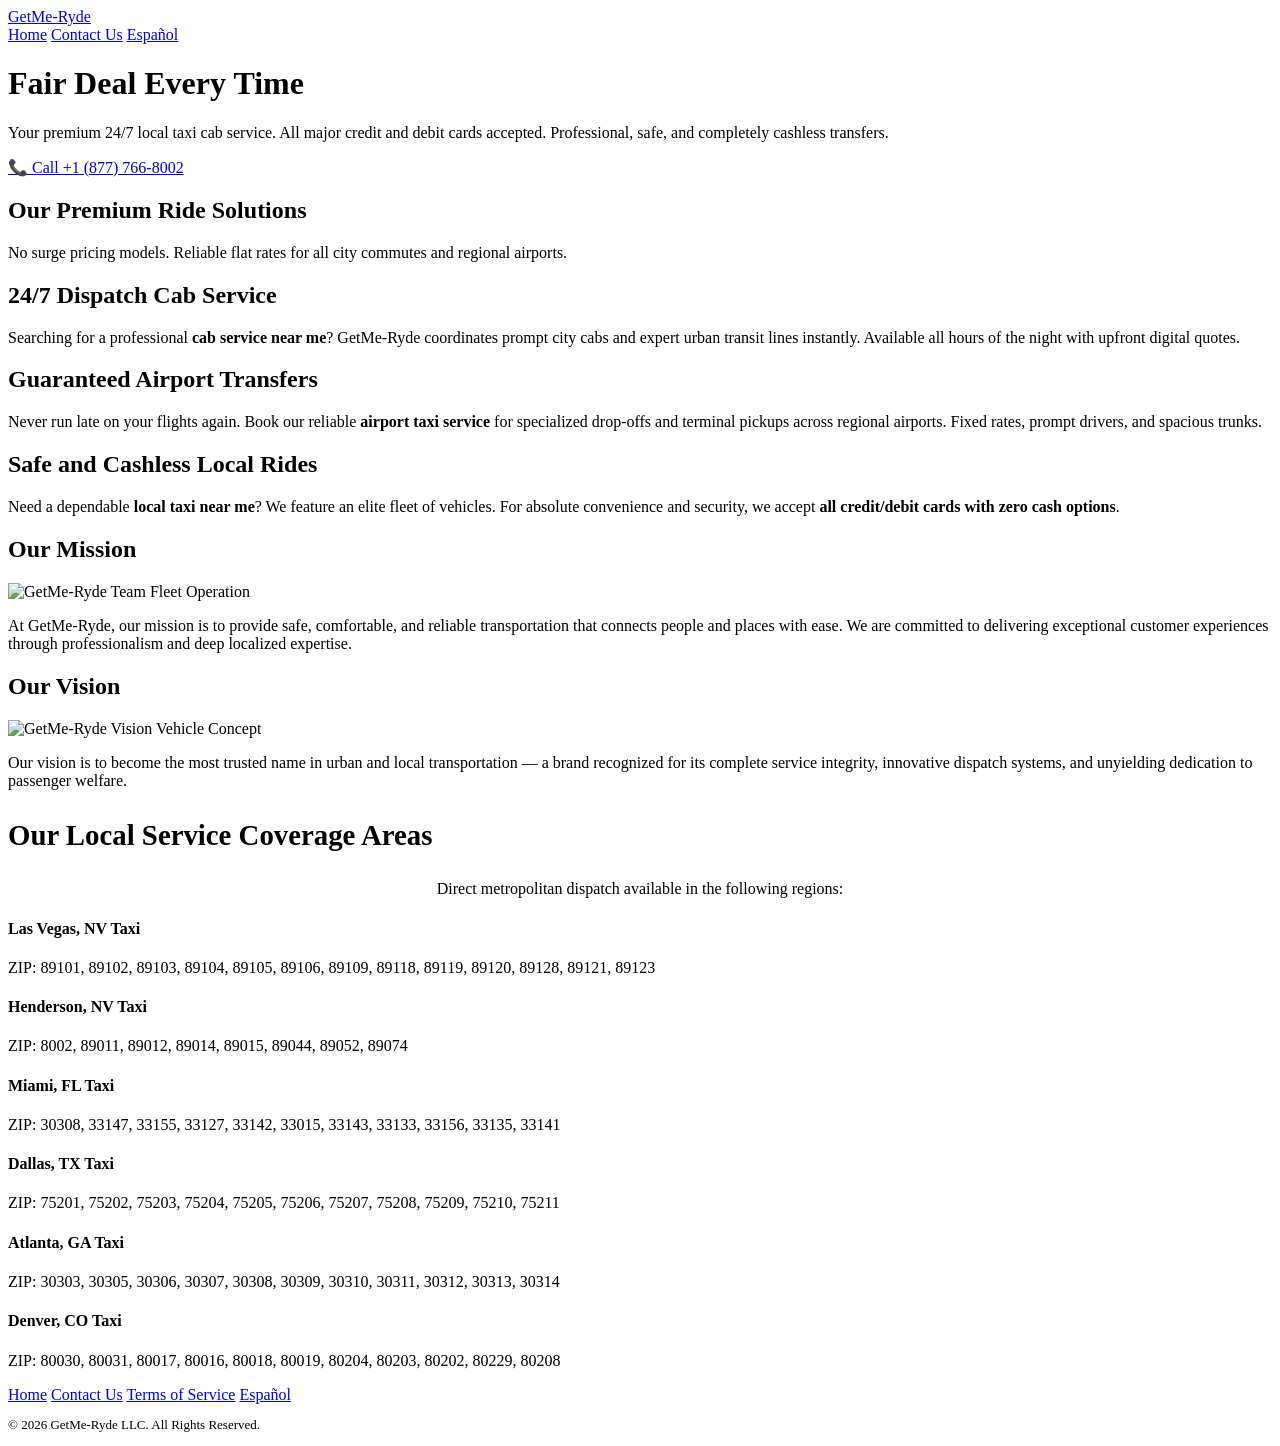
==== commit 35b77397: "Prueba con IA Uso de prueba" ====
--- a/index.html
+++ b/index.html
@@ -1,914 +1,136 @@
-<meta property="og:description" content="24/7 Taxi/Ride Dispatch Service
-
-All Credit/Debit Cards Accepted
-
----"/>
-<meta property="og:type" content="website"/>
-<meta property="og:image" content="https://img1.wsimg.com/isteam/stock/1799"/>
-<meta property="og:locale" content="en_CA"/>
-<meta name="twitter:card" content="summary"/>
-<meta name="twitter:title" content="Getme Ryde"/>
-<meta name="twitter:description" content="Fair price every time"/>
-<meta name="twitter:image" content="https://img1.wsimg.com/isteam/stock/1799"/>
-<meta name="twitter:image:alt" content="Getme Ryde"/>
-<meta name="theme-color" content="rgb(210, 47, 37)"/><style data-inline-fonts>/* cyrillic-ext */
-@font-face {
-  font-family: 'Open Sans';
-  font-style: italic;
-  font-weight: 300;
-  font-stretch: 100%;
-  font-display: swap;
-  src: url(https://img1.wsimg.com/gfonts/s/opensans/v43/memtYaGs126MiZpBA-UFUIcVXSCEkx2cmqvXlWqWtE6F15M.woff2) format('woff2');
-  unicode-range: U+0460-052F, U+1C80-1C8A, U+20B4, U+2DE0-2DFF, U+A640-A69F, U+FE2E-FE2F;
-}
-/* cyrillic */
-@font-face {
-  font-family: 'Open Sans';
-  font-style: italic;
-  font-weight: 300;
-  font-stretch: 100%;
-  font-display: swap;
-  src: url(https://img1.wsimg.com/gfonts/s/opensans/v43/memtYaGs126MiZpBA-UFUIcVXSCEkx2cmqvXlWqWvU6F15M.woff2) format('woff2');
-  unicode-range: U+0301, U+0400-045F, U+0490-0491, U+04B0-04B1, U+2116;
-}
-/* greek-ext */
-@font-face {
-  font-family: 'Open Sans';
-  font-style: italic;
-  font-weight: 300;
-  font-stretch: 100%;
-  font-display: swap;
-  src: url(https://img1.wsimg.com/gfonts/s/opensans/v43/memtYaGs126MiZpBA-UFUIcVXSCEkx2cmqvXlWqWtU6F15M.woff2) format('woff2');
-  unicode-range: U+1F00-1FFF;
-}
-/* greek */
-@font-face {
-  font-family: 'Open Sans';
-  font-style: italic;
-  font-weight: 300;
-  font-stretch: 100%;
-  font-display: swap;
-  src: url(https://img1.wsimg.com/gfonts/s/opensans/v43/memtYaGs126MiZpBA-UFUIcVXSCEkx2cmqvXlWqWuk6F15M.woff2) format('woff2');
-  unicode-range: U+0370-0377, U+037A-037F, U+0384-038A, U+038C, U+038E-03A1, U+03A3-03FF;
-}
-/* hebrew */
-@font-face {
-  font-family: 'Open Sans';
-  font-style: italic;
-  font-weight: 300;
-  font-stretch: 100%;
-  font-display: swap;
-  src: url(https://img1.wsimg.com/gfonts/s/opensans/v43/memtYaGs126MiZpBA-UFUIcVXSCEkx2cmqvXlWqWu06F15M.woff2) format('woff2');
-  unicode-range: U+0307-0308, U+0590-05FF, U+200C-2010, U+20AA, U+25CC, U+FB1D-FB4F;
-}
-/* math */
-@font-face {
-  font-family: 'Open Sans';
-  font-style: italic;
-  font-weight: 300;
-  font-stretch: 100%;
-  font-display: swap;
-  src: url(https://img1.wsimg.com/gfonts/s/opensans/v43/memtYaGs126MiZpBA-UFUIcVXSCEkx2cmqvXlWqWxU6F15M.woff2) format('woff2');
-  unicode-range: U+0302-0303, U+0305, U+0307-0308, U+0310, U+0312, U+0315, U+031A, U+0326-0327, U+032C, U+032F-0330, U+0332-0333, U+0338, U+033A, U+0346, U+034D, U+0391-03A1, U+03A3-03A9, U+03B1-03C9, U+03D1, U+03D5-03D6, U+03F0-03F1, U+03F4-03F5, U+2016-2017, U+2034-2038, U+203C, U+2040, U+2043, U+2047, U+2050, U+2057, U+205F, U+2070-2071, U+2074-208E, U+2090-209C, U+20D0-20DC, U+20E1, U+20E5-20EF, U+2100-2112, U+2114-2115, U+2117-2121, U+2123-214F, U+2190, U+2192, U+2194-21AE, U+21B0-21E5, U+21F1-21F2, U+21F4-2211, U+2213-2214, U+2216-22FF, U+2308-230B, U+2310, U+2319, U+231C-2321, U+2336-237A, U+237C, U+2395, U+239B-23B7, U+23D0, U+23DC-23E1, U+2474-2475, U+25AF, U+25B3, U+25B7, U+25BD, U+25C1, U+25CA, U+25CC, U+25FB, U+266D-266F, U+27C0-27FF, U+2900-2AFF, U+2B0E-2B11, U+2B30-2B4C, U+2BFE, U+3030, U+FF5B, U+FF5D, U+1D400-1D7FF, U+1EE00-1EEFF;
-}
-/* symbols */
-@font-face {
-  font-family: 'Open Sans';
-  font-style: italic;
-  font-weight: 300;
-  font-stretch: 100%;
-  font-display: swap;
-  src: url(https://img1.wsimg.com/gfonts/s/opensans/v43/memtYaGs126MiZpBA-UFUIcVXSCEkx2cmqvXlWqW106F15M.woff2) format('woff2');
-  unicode-range: U+0001-000C, U+000E-001F, U+007F-009F, U+20DD-20E0, U+20E2-20E4, U+2150-218F, U+2190, U+2192, U+2194-2199, U+21AF, U+21E6-21F0, U+21F3, U+2218-2219, U+2299, U+22C4-22C6, U+2300-243F, U+2440-244A, U+2460-24FF, U+25A0-27BF, U+2800-28FF, U+2921-2922, U+2981, U+29BF, U+29EB, U+2B00-2BFF, U+4DC0-4DFF, U+FFF9-FFFB, U+10140-1018E, U+10190-1019C, U+101A0, U+101D0-101FD, U+102E0-102FB, U+10E60-10E7E, U+1D2C0-1D2D3, U+1D2E0-1D37F, U+1F000-1F0FF, U+1F100-1F1AD, U+1F1E6-1F1FF, U+1F30D-1F30F, U+1F315, U+1F31C, U+1F31E, U+1F320-1F32C, U+1F336, U+1F378, U+1F37D, U+1F382, U+1F393-1F39F, U+1F3A7-1F3A8, U+1F3AC-1F3AF, U+1F3C2, U+1F3C4-1F3C6, U+1F3CA-1F3CE, U+1F3D4-1F3E0, U+1F3ED, U+1F3F1-1F3F3, U+1F3F5-1F3F7, U+1F408, U+1F415, U+1F41F, U+1F426, U+1F43F, U+1F441-1F442, U+1F444, U+1F446-1F449, U+1F44C-1F44E, U+1F453, U+1F46A, U+1F47D, U+1F4A3, U+1F4B0, U+1F4B3, U+1F4B9, U+1F4BB, U+1F4BF, U+1F4C8-1F4CB, U+1F4D6, U+1F4DA, U+1F4DF, U+1F4E3-1F4E6, U+1F4EA-1F4ED, U+1F4F7, U+1F4F9-1F4FB, U+1F4FD-1F4FE, U+1F503, U+1F507-1F50B, U+1F50D, U+1F512-1F513, U+1F53E-1F54A, U+1F54F-1F5FA, U+1F610, U+1F650-1F67F, U+1F687, U+1F68D, U+1F691, U+1F694, U+1F698, U+1F6AD, U+1F6B2, U+1F6B9-1F6BA, U+1F6BC, U+1F6C6-1F6CF, U+1F6D3-1F6D7, U+1F6E0-1F6EA, U+1F6F0-1F6F3, U+1F6F7-1F6FC, U+1F700-1F7FF, U+1F800-1F80B, U+1F810-1F847, U+1F850-1F859, U+1F860-1F887, U+1F890-1F8AD, U+1F8B0-1F8BB, U+1F8C0-1F8C1, U+1F900-1F90B, U+1F93B, U+1F946, U+1F984, U+1F996, U+1F9E9, U+1FA00-1FA6F, U+1FA70-1FA7C, U+1FA80-1FA89, U+1FA8F-1FAC6, U+1FACE-1FADC, U+1FADF-1FAE9, U+1FAF0-1FAF8, U+1FB00-1FBFF;
-}
-/* vietnamese */
-@font-face {
-  font-family: 'Open Sans';
-  font-style: italic;
-  font-weight: 300;
-  font-stretch: 100%;
-  font-display: swap;
-  src: url(https://img1.wsimg.com/gfonts/s/opensans/v43/memtYaGs126MiZpBA-UFUIcVXSCEkx2cmqvXlWqWtk6F15M.woff2) format('woff2');
-  unicode-range: U+0102-0103, U+0110-0111, U+0128-0129, U+0168-0169, U+01A0-01A1, U+01AF-01B0, U+0300-0301, U+0303-0304, U+0308-0309, U+0323, U+0329, U+1EA0-1EF9, U+20AB;
-}
-/* latin-ext */
-@font-face {
-  font-family: 'Open Sans';
-  font-style: italic;
-  font-weight: 300;
-  font-stretch: 100%;
-  font-display: swap;
-  src: url(https://img1.wsimg.com/gfonts/s/opensans/v43/memtYaGs126MiZpBA-UFUIcVXSCEkx2cmqvXlWqWt06F15M.woff2) format('woff2');
-  unicode-range: U+0100-02BA, U+02BD-02C5, U+02C7-02CC, U+02CE-02D7, U+02DD-02FF, U+0304, U+0308, U+0329, U+1D00-1DBF, U+1E00-1E9F, U+1EF2-1EFF, U+2020, U+20A0-20AB, U+20AD-20C0, U+2113, U+2C60-2C7F, U+A720-A7FF;
-}
-/* latin */
-@font-face {
-  font-family: 'Open Sans';
-  font-style: italic;
-  font-weight: 300;
-  font-stretch: 100%;
-  font-display: swap;
-  src: url(https://img1.wsimg.com/gfonts/s/opensans/v43/memtYaGs126MiZpBA-UFUIcVXSCEkx2cmqvXlWqWuU6F.woff2) format('woff2');
-  unicode-range: U+0000-00FF, U+0131, U+0152-0153, U+02BB-02BC, U+02C6, U+02DA, U+02DC, U+0304, U+0308, U+0329, U+2000-206F, U+20AC, U+2122, U+2191, U+2193, U+2212, U+2215, U+FEFF, U+FFFD;
-}
-/* cyrillic-ext */
-@font-face {
-  font-family: 'Open Sans';
-  font-style: italic;
-  font-weight: 400;
-  font-stretch: 100%;
-  font-display: swap;
-  src: url(https://img1.wsimg.com/gfonts/s/opensans/v43/memtYaGs126MiZpBA-UFUIcVXSCEkx2cmqvXlWqWtE6F15M.woff2) format('woff2');
-  unicode-range: U+0460-052F, U+1C80-1C8A, U+20B4, U+2DE0-2DFF, U+A640-A69F, U+FE2E-FE2F;
-}
-/* cyrillic */
-@font-face {
-  font-family: 'Open Sans';
-  font-style: italic;
-  font-weight: 400;
-  font-stretch: 100%;
-  font-display: swap;
-  src: url(https://img1.wsimg.com/gfonts/s/opensans/v43/memtYaGs126MiZpBA-UFUIcVXSCEkx2cmqvXlWqWvU6F15M.woff2) format('woff2');
-  unicode-range: U+0301, U+0400-045F, U+0490-0491, U+04B0-04B1, U+2116;
-}
-/* greek-ext */
-@font-face {
-  font-family: 'Open Sans';
-  font-style: italic;
-  font-weight: 400;
-  font-stretch: 100%;
-  font-display: swap;
-  src: url(https://img1.wsimg.com/gfonts/s/opensans/v43/memtYaGs126MiZpBA-UFUIcVXSCEkx2cmqvXlWqWtU6F15M.woff2) format('woff2');
-  unicode-range: U+1F00-1FFF;
-}
-/* greek */
-@font-face {
-  font-family: 'Open Sans';
-  font-style: italic;
-  font-weight: 400;
-  font-stretch: 100%;
-  font-display: swap;
-  src: url(https://img1.wsimg.com/gfonts/s/opensans/v43/memtYaGs126MiZpBA-UFUIcVXSCEkx2cmqvXlWqWuk6F15M.woff2) format('woff2');
-  unicode-range: U+0370-0377, U+037A-037F, U+0384-038A, U+038C, U+038E-03A1, U+03A3-03FF;
-}
-/* hebrew */
-@font-face {
-  font-family: 'Open Sans';
-  font-style: italic;
-  font-weight: 400;
-  font-stretch: 100%;
-  font-display: swap;
-  src: url(https://img1.wsimg.com/gfonts/s/opensans/v43/memtYaGs126MiZpBA-UFUIcVXSCEkx2cmqvXlWqWu06F15M.woff2) format('woff2');
-  unicode-range: U+0307-0308, U+0590-05FF, U+200C-2010, U+20AA, U+25CC, U+FB1D-FB4F;
-}
-/* math */
-@font-face {
-  font-family: 'Open Sans';
-  font-style: italic;
-  font-weight: 400;
-  font-stretch: 100%;
-  font-display: swap;
-  src: url(https://img1.wsimg.com/gfonts/s/opensans/v43/memtYaGs126MiZpBA-UFUIcVXSCEkx2cmqvXlWqWxU6F15M.woff2) format('woff2');
-  unicode-range: U+0302-0303, U+0305, U+0307-0308, U+0310, U+0312, U+0315, U+031A, U+0326-0327, U+032C, U+032F-0330, U+0332-0333, U+0338, U+033A, U+0346, U+034D, U+0391-03A1, U+03A3-03A9, U+03B1-03C9, U+03D1, U+03D5-03D6, U+03F0-03F1, U+03F4-03F5, U+2016-2017, U+2034-2038, U+203C, U+2040, U+2043, U+2047, U+2050, U+2057, U+205F, U+2070-2071, U+2074-208E, U+2090-209C, U+20D0-20DC, U+20E1, U+20E5-20EF, U+2100-2112, U+2114-2115, U+2117-2121, U+2123-214F, U+2190, U+2192, U+2194-21AE, U+21B0-21E5, U+21F1-21F2, U+21F4-2211, U+2213-2214, U+2216-22FF, U+2308-230B, U+2310, U+2319, U+231C-2321, U+2336-237A, U+237C, U+2395, U+239B-23B7, U+23D0, U+23DC-23E1, U+2474-2475, U+25AF, U+25B3, U+25B7, U+25BD, U+25C1, U+25CA, U+25CC, U+25FB, U+266D-266F, U+27C0-27FF, U+2900-2AFF, U+2B0E-2B11, U+2B30-2B4C, U+2BFE, U+3030, U+FF5B, U+FF5D, U+1D400-1D7FF, U+1EE00-1EEFF;
-}
-/* symbols */
-@font-face {
-  font-family: 'Open Sans';
-  font-style: italic;
-  font-weight: 400;
-  font-stretch: 100%;
-  font-display: swap;
-  src: url(https://img1.wsimg.com/gfonts/s/opensans/v43/memtYaGs126MiZpBA-UFUIcVXSCEkx2cmqvXlWqW106F15M.woff2) format('woff2');
-  unicode-range: U+0001-000C, U+000E-001F, U+007F-009F, U+20DD-20E0, U+20E2-20E4, U+2150-218F, U+2190, U+2192, U+2194-2199, U+21AF, U+21E6-21F0, U+21F3, U+2218-2219, U+2299, U+22C4-22C6, U+2300-243F, U+2440-244A, U+2460-24FF, U+25A0-27BF, U+2800-28FF, U+2921-2922, U+2981, U+29BF, U+29EB, U+2B00-2BFF, U+4DC0-4DFF, U+FFF9-FFFB, U+10140-1018E, U+10190-1019C, U+101A0, U+101D0-101FD, U+102E0-102FB, U+10E60-10E7E, U+1D2C0-1D2D3, U+1D2E0-1D37F, U+1F000-1F0FF, U+1F100-1F1AD, U+1F1E6-1F1FF, U+1F30D-1F30F, U+1F315, U+1F31C, U+1F31E, U+1F320-1F32C, U+1F336, U+1F378, U+1F37D, U+1F382, U+1F393-1F39F, U+1F3A7-1F3A8, U+1F3AC-1F3AF, U+1F3C2, U+1F3C4-1F3C6, U+1F3CA-1F3CE, U+1F3D4-1F3E0, U+1F3ED, U+1F3F1-1F3F3, U+1F3F5-1F3F7, U+1F408, U+1F415, U+1F41F, U+1F426, U+1F43F, U+1F441-1F442, U+1F444, U+1F446-1F449, U+1F44C-1F44E, U+1F453, U+1F46A, U+1F47D, U+1F4A3, U+1F4B0, U+1F4B3, U+1F4B9, U+1F4BB, U+1F4BF, U+1F4C8-1F4CB, U+1F4D6, U+1F4DA, U+1F4DF, U+1F4E3-1F4E6, U+1F4EA-1F4ED, U+1F4F7, U+1F4F9-1F4FB, U+1F4FD-1F4FE, U+1F503, U+1F507-1F50B, U+1F50D, U+1F512-1F513, U+1F53E-1F54A, U+1F54F-1F5FA, U+1F610, U+1F650-1F67F, U+1F687, U+1F68D, U+1F691, U+1F694, U+1F698, U+1F6AD, U+1F6B2, U+1F6B9-1F6BA, U+1F6BC, U+1F6C6-1F6CF, U+1F6D3-1F6D7, U+1F6E0-1F6EA, U+1F6F0-1F6F3, U+1F6F7-1F6FC, U+1F700-1F7FF, U+1F800-1F80B, U+1F810-1F847, U+1F850-1F859, U+1F860-1F887, U+1F890-1F8AD, U+1F8B0-1F8BB, U+1F8C0-1F8C1, U+1F900-1F90B, U+1F93B, U+1F946, U+1F984, U+1F996, U+1F9E9, U+1FA00-1FA6F, U+1FA70-1FA7C, U+1FA80-1FA89, U+1FA8F-1FAC6, U+1FACE-1FADC, U+1FADF-1FAE9, U+1FAF0-1FAF8, U+1FB00-1FBFF;
-}
-/* vietnamese */
-@font-face {
-  font-family: 'Open Sans';
-  font-style: italic;
-  font-weight: 400;
-  font-stretch: 100%;
-  font-display: swap;
-  src: url(https://img1.wsimg.com/gfonts/s/opensans/v43/memtYaGs126MiZpBA-UFUIcVXSCEkx2cmqvXlWqWtk6F15M.woff2) format('woff2');
-  unicode-range: U+0102-0103, U+0110-0111, U+0128-0129, U+0168-0169, U+01A0-01A1, U+01AF-01B0, U+0300-0301, U+0303-0304, U+0308-0309, U+0323, U+0329, U+1EA0-1EF9, U+20AB;
-}
-/* latin-ext */
-@font-face {
-  font-family: 'Open Sans';
-  font-style: italic;
-  font-weight: 400;
-  font-stretch: 100%;
-  font-display: swap;
-  src: url(https://img1.wsimg.com/gfonts/s/opensans/v43/memtYaGs126MiZpBA-UFUIcVXSCEkx2cmqvXlWqWt06F15M.woff2) format('woff2');
-  unicode-range: U+0100-02BA, U+02BD-02C5, U+02C7-02CC, U+02CE-02D7, U+02DD-02FF, U+0304, U+0308, U+0329, U+1D00-1DBF, U+1E00-1E9F, U+1EF2-1EFF, U+2020, U+20A0-20AB, U+20AD-20C0, U+2113, U+2C60-2C7F, U+A720-A7FF;
-}
-/* latin */
-@font-face {
-  font-family: 'Open Sans';
-  font-style: italic;
-  font-weight: 400;
-  font-stretch: 100%;
-  font-display: swap;
-  src: url(https://img1.wsimg.com/gfonts/s/opensans/v43/memtYaGs126MiZpBA-UFUIcVXSCEkx2cmqvXlWqWuU6F.woff2) format('woff2');
-  unicode-range: U+0000-00FF, U+0131, U+0152-0153, U+02BB-02BC, U+02C6, U+02DA, U+02DC, U+0304, U+0308, U+0329, U+2000-206F, U+20AC, U+2122, U+2191, U+2193, U+2212, U+2215, U+FEFF, U+FFFD;
-}
-/* cyrillic-ext */
-@font-face {
-  font-family: 'Open Sans';
-  font-style: italic;
-  font-weight: 700;
-  font-stretch: 100%;
-  font-display: swap;
-  src: url(https://img1.wsimg.com/gfonts/s/opensans/v43/memtYaGs126MiZpBA-UFUIcVXSCEkx2cmqvXlWqWtE6F15M.woff2) format('woff2');
-  unicode-range: U+0460-052F, U+1C80-1C8A, U+20B4, U+2DE0-2DFF, U+A640-A69F, U+FE2E-FE2F;
-}
-/* cyrillic */
-@font-face {
-  font-family: 'Open Sans';
-  font-style: italic;
-  font-weight: 700;
-  font-stretch: 100%;
-  font-display: swap;
-  src: url(https://img1.wsimg.com/gfonts/s/opensans/v43/memtYaGs126MiZpBA-UFUIcVXSCEkx2cmqvXlWqWvU6F15M.woff2) format('woff2');
-  unicode-range: U+0301, U+0400-045F, U+0490-0491, U+04B0-04B1, U+2116;
-}
-/* greek-ext */
-@font-face {
-  font-family: 'Open Sans';
-  font-style: italic;
-  font-weight: 700;
-  font-stretch: 100%;
-  font-display: swap;
-  src: url(https://img1.wsimg.com/gfonts/s/opensans/v43/memtYaGs126MiZpBA-UFUIcVXSCEkx2cmqvXlWqWtU6F15M.woff2) format('woff2');
-  unicode-range: U+1F00-1FFF;
-}
-/* greek */
-@font-face {
-  font-family: 'Open Sans';
-  font-style: italic;
-  font-weight: 700;
-  font-stretch: 100%;
-  font-display: swap;
-  src: url(https://img1.wsimg.com/gfonts/s/opensans/v43/memtYaGs126MiZpBA-UFUIcVXSCEkx2cmqvXlWqWuk6F15M.woff2) format('woff2');
-  unicode-range: U+0370-0377, U+037A-037F, U+0384-038A, U+038C, U+038E-03A1, U+03A3-03FF;
-}
-/* hebrew */
-@font-face {
-  font-family: 'Open Sans';
-  font-style: italic;
-  font-weight: 700;
-  font-stretch: 100%;
-  font-display: swap;
-  src: url(https://img1.wsimg.com/gfonts/s/opensans/v43/memtYaGs126MiZpBA-UFUIcVXSCEkx2cmqvXlWqWu06F15M.woff2) format('woff2');
-  unicode-range: U+0307-0308, U+0590-05FF, U+200C-2010, U+20AA, U+25CC, U+FB1D-FB4F;
-}
-/* math */
-@font-face {
-  font-family: 'Open Sans';
-  font-style: italic;
-  font-weight: 700;
-  font-stretch: 100%;
-  font-display: swap;
-  src: url(https://img1.wsimg.com/gfonts/s/opensans/v43/memtYaGs126MiZpBA-UFUIcVXSCEkx2cmqvXlWqWxU6F15M.woff2) format('woff2');
-  unicode-range: U+0302-0303, U+0305, U+0307-0308, U+0310, U+0312, U+0315, U+031A, U+0326-0327, U+032C, U+032F-0330, U+0332-0333, U+0338, U+033A, U+0346, U+034D, U+0391-03A1, U+03A3-03A9, U+03B1-03C9, U+03D1, U+03D5-03D6, U+03F0-03F1, U+03F4-03F5, U+2016-2017, U+2034-2038, U+203C, U+2040, U+2043, U+2047, U+2050, U+2057, U+205F, U+2070-2071, U+2074-208E, U+2090-209C, U+20D0-20DC, U+20E1, U+20E5-20EF, U+2100-2112, U+2114-2115, U+2117-2121, U+2123-214F, U+2190, U+2192, U+2194-21AE, U+21B0-21E5, U+21F1-21F2, U+21F4-2211, U+2213-2214, U+2216-22FF, U+2308-230B, U+2310, U+2319, U+231C-2321, U+2336-237A, U+237C, U+2395, U+239B-23B7, U+23D0, U+23DC-23E1, U+2474-2475, U+25AF, U+25B3, U+25B7, U+25BD, U+25C1, U+25CA, U+25CC, U+25FB, U+266D-266F, U+27C0-27FF, U+2900-2AFF, U+2B0E-2B11, U+2B30-2B4C, U+2BFE, U+3030, U+FF5B, U+FF5D, U+1D400-1D7FF, U+1EE00-1EEFF;
-}
-/* symbols */
-@font-face {
-  font-family: 'Open Sans';
-  font-style: italic;
-  font-weight: 700;
-  font-stretch: 100%;
-  font-display: swap;
-  src: url(https://img1.wsimg.com/gfonts/s/opensans/v43/memtYaGs126MiZpBA-UFUIcVXSCEkx2cmqvXlWqW106F15M.woff2) format('woff2');
-  unicode-range: U+0001-000C, U+000E-001F, U+007F-009F, U+20DD-20E0, U+20E2-20E4, U+2150-218F, U+2190, U+2192, U+2194-2199, U+21AF, U+21E6-21F0, U+21F3, U+2218-2219, U+2299, U+22C4-22C6, U+2300-243F, U+2440-244A, U+2460-24FF, U+25A0-27BF, U+2800-28FF, U+2921-2922, U+2981, U+29BF, U+29EB, U+2B00-2BFF, U+4DC0-4DFF, U+FFF9-FFFB, U+10140-1018E, U+10190-1019C, U+101A0, U+101D0-101FD, U+102E0-102FB, U+10E60-10E7E, U+1D2C0-1D2D3, U+1D2E0-1D37F, U+1F000-1F0FF, U+1F100-1F1AD, U+1F1E6-1F1FF, U+1F30D-1F30F, U+1F315, U+1F31C, U+1F31E, U+1F320-1F32C, U+1F336, U+1F378, U+1F37D, U+1F382, U+1F393-1F39F, U+1F3A7-1F3A8, U+1F3AC-1F3AF, U+1F3C2, U+1F3C4-1F3C6, U+1F3CA-1F3CE, U+1F3D4-1F3E0, U+1F3ED, U+1F3F1-1F3F3, U+1F3F5-1F3F7, U+1F408, U+1F415, U+1F41F, U+1F426, U+1F43F, U+1F441-1F442, U+1F444, U+1F446-1F449, U+1F44C-1F44E, U+1F453, U+1F46A, U+1F47D, U+1F4A3, U+1F4B0, U+1F4B3, U+1F4B9, U+1F4BB, U+1F4BF, U+1F4C8-1F4CB, U+1F4D6, U+1F4DA, U+1F4DF, U+1F4E3-1F4E6, U+1F4EA-1F4ED, U+1F4F7, U+1F4F9-1F4FB, U+1F4FD-1F4FE, U+1F503, U+1F507-1F50B, U+1F50D, U+1F512-1F513, U+1F53E-1F54A, U+1F54F-1F5FA, U+1F610, U+1F650-1F67F, U+1F687, U+1F68D, U+1F691, U+1F694, U+1F698, U+1F6AD, U+1F6B2, U+1F6B9-1F6BA, U+1F6BC, U+1F6C6-1F6CF, U+1F6D3-1F6D7, U+1F6E0-1F6EA, U+1F6F0-1F6F3, U+1F6F7-1F6FC, U+1F700-1F7FF, U+1F800-1F80B, U+1F810-1F847, U+1F850-1F859, U+1F860-1F887, U+1F890-1F8AD, U+1F8B0-1F8BB, U+1F8C0-1F8C1, U+1F900-1F90B, U+1F93B, U+1F946, U+1F984, U+1F996, U+1F9E9, U+1FA00-1FA6F, U+1FA70-1FA7C, U+1FA80-1FA89, U+1FA8F-1FAC6, U+1FACE-1FADC, U+1FADF-1FAE9, U+1FAF0-1FAF8, U+1FB00-1FBFF;
-}
-/* vietnamese */
-@font-face {
-  font-family: 'Open Sans';
-  font-style: italic;
-  font-weight: 700;
-  font-stretch: 100%;
-  font-display: swap;
-  src: url(https://img1.wsimg.com/gfonts/s/opensans/v43/memtYaGs126MiZpBA-UFUIcVXSCEkx2cmqvXlWqWtk6F15M.woff2) format('woff2');
-  unicode-range: U+0102-0103, U+0110-0111, U+0128-0129, U+0168-0169, U+01A0-01A1, U+01AF-01B0, U+0300-0301, U+0303-0304, U+0308-0309, U+0323, U+0329, U+1EA0-1EF9, U+20AB;
-}
-/* latin-ext */
-@font-face {
-  font-family: 'Open Sans';
-  font-style: italic;
-  font-weight: 700;
-  font-stretch: 100%;
-  font-display: swap;
-  src: url(https://img1.wsimg.com/gfonts/s/opensans/v43/memtYaGs126MiZpBA-UFUIcVXSCEkx2cmqvXlWqWt06F15M.woff2) format('woff2');
-  unicode-range: U+0100-02BA, U+02BD-02C5, U+02C7-02CC, U+02CE-02D7, U+02DD-02FF, U+0304, U+0308, U+0329, U+1D00-1DBF, U+1E00-1E9F, U+1EF2-1EFF, U+2020, U+20A0-20AB, U+20AD-20C0, U+2113, U+2C60-2C7F, U+A720-A7FF;
-}
-/* latin */
-@font-face {
-  font-family: 'Open Sans';
-  font-style: italic;
-  font-weight: 700;
-  font-stretch: 100%;
-  font-display: swap;
-  src: url(https://img1.wsimg.com/gfonts/s/opensans/v43/memtYaGs126MiZpBA-UFUIcVXSCEkx2cmqvXlWqWuU6F.woff2) format('woff2');
-  unicode-range: U+0000-00FF, U+0131, U+0152-0153, U+02BB-02BC, U+02C6, U+02DA, U+02DC, U+0304, U+0308, U+0329, U+2000-206F, U+20AC, U+2122, U+2191, U+2193, U+2212, U+2215, U+FEFF, U+FFFD;
-}
-/* cyrillic-ext */
-@font-face {
-  font-family: 'Open Sans';
-  font-style: normal;
-  font-weight: 300;
-  font-stretch: 100%;
-  font-display: swap;
-  src: url(https://img1.wsimg.com/gfonts/s/opensans/v43/memvYaGs126MiZpBA-UvWbX2vVnXBbObj2OVTSKmu1aB.woff2) format('woff2');
-  unicode-range: U+0460-052F, U+1C80-1C8A, U+20B4, U+2DE0-2DFF, U+A640-A69F, U+FE2E-FE2F;
-}
-/* cyrillic */
-@font-face {
-  font-family: 'Open Sans';
-  font-style: normal;
-  font-weight: 300;
-  font-stretch: 100%;
-  font-display: swap;
-  src: url(https://img1.wsimg.com/gfonts/s/opensans/v43/memvYaGs126MiZpBA-UvWbX2vVnXBbObj2OVTSumu1aB.woff2) format('woff2');
-  unicode-range: U+0301, U+0400-045F, U+0490-0491, U+04B0-04B1, U+2116;
-}
-/* greek-ext */
-@font-face {
-  font-family: 'Open Sans';
-  font-style: normal;
-  font-weight: 300;
-  font-stretch: 100%;
-  font-display: swap;
-  src: url(https://img1.wsimg.com/gfonts/s/opensans/v43/memvYaGs126MiZpBA-UvWbX2vVnXBbObj2OVTSOmu1aB.woff2) format('woff2');
-  unicode-range: U+1F00-1FFF;
-}
-/* greek */
-@font-face {
-  font-family: 'Open Sans';
-  font-style: normal;
-  font-weight: 300;
-  font-stretch: 100%;
-  font-display: swap;
-  src: url(https://img1.wsimg.com/gfonts/s/opensans/v43/memvYaGs126MiZpBA-UvWbX2vVnXBbObj2OVTSymu1aB.woff2) format('woff2');
-  unicode-range: U+0370-0377, U+037A-037F, U+0384-038A, U+038C, U+038E-03A1, U+03A3-03FF;
-}
-/* hebrew */
-@font-face {
-  font-family: 'Open Sans';
-  font-style: normal;
-  font-weight: 300;
-  font-stretch: 100%;
-  font-display: swap;
-  src: url(https://img1.wsimg.com/gfonts/s/opensans/v43/memvYaGs126MiZpBA-UvWbX2vVnXBbObj2OVTS2mu1aB.woff2) format('woff2');
-  unicode-range: U+0307-0308, U+0590-05FF, U+200C-2010, U+20AA, U+25CC, U+FB1D-FB4F;
-}
-/* math */
-@font-face {
-  font-family: 'Open Sans';
-  font-style: normal;
-  font-weight: 300;
-  font-stretch: 100%;
-  font-display: swap;
-  src: url(https://img1.wsimg.com/gfonts/s/opensans/v43/memvYaGs126MiZpBA-UvWbX2vVnXBbObj2OVTVOmu1aB.woff2) format('woff2');
-  unicode-range: U+0302-0303, U+0305, U+0307-0308, U+0310, U+0312, U+0315, U+031A, U+0326-0327, U+032C, U+032F-0330, U+0332-0333, U+0338, U+033A, U+0346, U+034D, U+0391-03A1, U+03A3-03A9, U+03B1-03C9, U+03D1, U+03D5-03D6, U+03F0-03F1, U+03F4-03F5, U+2016-2017, U+2034-2038, U+203C, U+2040, U+2043, U+2047, U+2050, U+2057, U+205F, U+2070-2071, U+2074-208E, U+2090-209C, U+20D0-20DC, U+20E1, U+20E5-20EF, U+2100-2112, U+2114-2115, U+2117-2121, U+2123-214F, U+2190, U+2192, U+2194-21AE, U+21B0-21E5, U+21F1-21F2, U+21F4-2211, U+2213-2214, U+2216-22FF, U+2308-230B, U+2310, U+2319, U+231C-2321, U+2336-237A, U+237C, U+2395, U+239B-23B7, U+23D0, U+23DC-23E1, U+2474-2475, U+25AF, U+25B3, U+25B7, U+25BD, U+25C1, U+25CA, U+25CC, U+25FB, U+266D-266F, U+27C0-27FF, U+2900-2AFF, U+2B0E-2B11, U+2B30-2B4C, U+2BFE, U+3030, U+FF5B, U+FF5D, U+1D400-1D7FF, U+1EE00-1EEFF;
-}
-/* symbols */
-@font-face {
-  font-family: 'Open Sans';
-  font-style: normal;
-  font-weight: 300;
-  font-stretch: 100%;
-  font-display: swap;
-  src: url(https://img1.wsimg.com/gfonts/s/opensans/v43/memvYaGs126MiZpBA-UvWbX2vVnXBbObj2OVTUGmu1aB.woff2) format('woff2');
-  unicode-range: U+0001-000C, U+000E-001F, U+007F-009F, U+20DD-20E0, U+20E2-20E4, U+2150-218F, U+2190, U+2192, U+2194-2199, U+21AF, U+21E6-21F0, U+21F3, U+2218-2219, U+2299, U+22C4-22C6, U+2300-243F, U+2440-244A, U+2460-24FF, U+25A0-27BF, U+2800-28FF, U+2921-2922, U+2981, U+29BF, U+29EB, U+2B00-2BFF, U+4DC0-4DFF, U+FFF9-FFFB, U+10140-1018E, U+10190-1019C, U+101A0, U+101D0-101FD, U+102E0-102FB, U+10E60-10E7E, U+1D2C0-1D2D3, U+1D2E0-1D37F, U+1F000-1F0FF, U+1F100-1F1AD, U+1F1E6-1F1FF, U+1F30D-1F30F, U+1F315, U+1F31C, U+1F31E, U+1F320-1F32C, U+1F336, U+1F378, U+1F37D, U+1F382, U+1F393-1F39F, U+1F3A7-1F3A8, U+1F3AC-1F3AF, U+1F3C2, U+1F3C4-1F3C6, U+1F3CA-1F3CE, U+1F3D4-1F3E0, U+1F3ED, U+1F3F1-1F3F3, U+1F3F5-1F3F7, U+1F408, U+1F415, U+1F41F, U+1F426, U+1F43F, U+1F441-1F442, U+1F444, U+1F446-1F449, U+1F44C-1F44E, U+1F453, U+1F46A, U+1F47D, U+1F4A3, U+1F4B0, U+1F4B3, U+1F4B9, U+1F4BB, U+1F4BF, U+1F4C8-1F4CB, U+1F4D6, U+1F4DA, U+1F4DF, U+1F4E3-1F4E6, U+1F4EA-1F4ED, U+1F4F7, U+1F4F9-1F4FB, U+1F4FD-1F4FE, U+1F503, U+1F507-1F50B, U+1F50D, U+1F512-1F513, U+1F53E-1F54A, U+1F54F-1F5FA, U+1F610, U+1F650-1F67F, U+1F687, U+1F68D, U+1F691, U+1F694, U+1F698, U+1F6AD, U+1F6B2, U+1F6B9-1F6BA, U+1F6BC, U+1F6C6-1F6CF, U+1F6D3-1F6D7, U+1F6E0-1F6EA, U+1F6F0-1F6F3, U+1F6F7-1F6FC, U+1F700-1F7FF, U+1F800-1F80B, U+1F810-1F847, U+1F850-1F859, U+1F860-1F887, U+1F890-1F8AD, U+1F8B0-1F8BB, U+1F8C0-1F8C1, U+1F900-1F90B, U+1F93B, U+1F946, U+1F984, U+1F996, U+1F9E9, U+1FA00-1FA6F, U+1FA70-1FA7C, U+1FA80-1FA89, U+1FA8F-1FAC6, U+1FACE-1FADC, U+1FADF-1FAE9, U+1FAF0-1FAF8, U+1FB00-1FBFF;
-}
-/* vietnamese */
-@font-face {
-  font-family: 'Open Sans';
-  font-style: normal;
-  font-weight: 300;
-  font-stretch: 100%;
-  font-display: swap;
-  src: url(https://img1.wsimg.com/gfonts/s/opensans/v43/memvYaGs126MiZpBA-UvWbX2vVnXBbObj2OVTSCmu1aB.woff2) format('woff2');
-  unicode-range: U+0102-0103, U+0110-0111, U+0128-0129, U+0168-0169, U+01A0-01A1, U+01AF-01B0, U+0300-0301, U+0303-0304, U+0308-0309, U+0323, U+0329, U+1EA0-1EF9, U+20AB;
-}
-/* latin-ext */
-@font-face {
-  font-family: 'Open Sans';
-  font-style: normal;
-  font-weight: 300;
-  font-stretch: 100%;
-  font-display: swap;
-  src: url(https://img1.wsimg.com/gfonts/s/opensans/v43/memvYaGs126MiZpBA-UvWbX2vVnXBbObj2OVTSGmu1aB.woff2) format('woff2');
-  unicode-range: U+0100-02BA, U+02BD-02C5, U+02C7-02CC, U+02CE-02D7, U+02DD-02FF, U+0304, U+0308, U+0329, U+1D00-1DBF, U+1E00-1E9F, U+1EF2-1EFF, U+2020, U+20A0-20AB, U+20AD-20C0, U+2113, U+2C60-2C7F, U+A720-A7FF;
-}
-/* latin */
-@font-face {
-  font-family: 'Open Sans';
-  font-style: normal;
-  font-weight: 300;
-  font-stretch: 100%;
-  font-display: swap;
-  src: url(https://img1.wsimg.com/gfonts/s/opensans/v43/memvYaGs126MiZpBA-UvWbX2vVnXBbObj2OVTS-muw.woff2) format('woff2');
-  unicode-range: U+0000-00FF, U+0131, U+0152-0153, U+02BB-02BC, U+02C6, U+02DA, U+02DC, U+0304, U+0308, U+0329, U+2000-206F, U+20AC, U+2122, U+2191, U+2193, U+2212, U+2215, U+FEFF, U+FFFD;
-}
-/* cyrillic-ext */
-@font-face {
-  font-family: 'Open Sans';
-  font-style: normal;
-  font-weight: 400;
-  font-stretch: 100%;
-  font-display: swap;
-  src: url(https://img1.wsimg.com/gfonts/s/opensans/v43/memvYaGs126MiZpBA-UvWbX2vVnXBbObj2OVTSKmu1aB.woff2) format('woff2');
-  unicode-range: U+0460-052F, U+1C80-1C8A, U+20B4, U+2DE0-2DFF, U+A640-A69F, U+FE2E-FE2F;
-}
-/* cyrillic */
-@font-face {
-  font-family: 'Open Sans';
-  font-style: normal;
-  font-weight: 400;
-  font-stretch: 100%;
-  font-display: swap;
-  src: url(https://img1.wsimg.com/gfonts/s/opensans/v43/memvYaGs126MiZpBA-UvWbX2vVnXBbObj2OVTSumu1aB.woff2) format('woff2');
-  unicode-range: U+0301, U+0400-045F, U+0490-0491, U+04B0-04B1, U+2116;
-}
-/* greek-ext */
-@font-face {
-  font-family: 'Open Sans';
-  font-style: normal;
-  font-weight: 400;
-  font-stretch: 100%;
-  font-display: swap;
-  src: url(https://img1.wsimg.com/gfonts/s/opensans/v43/memvYaGs126MiZpBA-UvWbX2vVnXBbObj2OVTSOmu1aB.woff2) format('woff2');
-  unicode-range: U+1F00-1FFF;
-}
-/* greek */
-@font-face {
-  font-family: 'Open Sans';
-  font-style: normal;
-  font-weight: 400;
-  font-stretch: 100%;
-  font-display: swap;
-  src: url(https://img1.wsimg.com/gfonts/s/opensans/v43/memvYaGs126MiZpBA-UvWbX2vVnXBbObj2OVTSymu1aB.woff2) format('woff2');
-  unicode-range: U+0370-0377, U+037A-037F, U+0384-038A, U+038C, U+038E-03A1, U+03A3-03FF;
-}
-/* hebrew */
-@font-face {
-  font-family: 'Open Sans';
-  font-style: normal;
-  font-weight: 400;
-  font-stretch: 100%;
-  font-display: swap;
-  src: url(https://img1.wsimg.com/gfonts/s/opensans/v43/memvYaGs126MiZpBA-UvWbX2vVnXBbObj2OVTS2mu1aB.woff2) format('woff2');
-  unicode-range: U+0307-0308, U+0590-05FF, U+200C-2010, U+20AA, U+25CC, U+FB1D-FB4F;
-}
-/* math */
-@font-face {
-  font-family: 'Open Sans';
-  font-style: normal;
-  font-weight: 400;
-  font-stretch: 100%;
-  font-display: swap;
-  src: url(https://img1.wsimg.com/gfonts/s/opensans/v43/memvYaGs126MiZpBA-UvWbX2vVnXBbObj2OVTVOmu1aB.woff2) format('woff2');
-  unicode-range: U+0302-0303, U+0305, U+0307-0308, U+0310, U+0312, U+0315, U+031A, U+0326-0327, U+032C, U+032F-0330, U+0332-0333, U+0338, U+033A, U+0346, U+034D, U+0391-03A1, U+03A3-03A9, U+03B1-03C9, U+03D1, U+03D5-03D6, U+03F0-03F1, U+03F4-03F5, U+2016-2017, U+2034-2038, U+203C, U+2040, U+2043, U+2047, U+2050, U+2057, U+205F, U+2070-2071, U+2074-208E, U+2090-209C, U+20D0-20DC, U+20E1, U+20E5-20EF, U+2100-2112, U+2114-2115, U+2117-2121, U+2123-214F, U+2190, U+2192, U+2194-21AE, U+21B0-21E5, U+21F1-21F2, U+21F4-2211, U+2213-2214, U+2216-22FF, U+2308-230B, U+2310, U+2319, U+231C-2321, U+2336-237A, U+237C, U+2395, U+239B-23B7, U+23D0, U+23DC-23E1, U+2474-2475, U+25AF, U+25B3, U+25B7, U+25BD, U+25C1, U+25CA, U+25CC, U+25FB, U+266D-266F, U+27C0-27FF, U+2900-2AFF, U+2B0E-2B11, U+2B30-2B4C, U+2BFE, U+3030, U+FF5B, U+FF5D, U+1D400-1D7FF, U+1EE00-1EEFF;
-}
-/* symbols */
-@font-face {
-  font-family: 'Open Sans';
-  font-style: normal;
-  font-weight: 400;
-  font-stretch: 100%;
-  font-display: swap;
-  src: url(https://img1.wsimg.com/gfonts/s/opensans/v43/memvYaGs126MiZpBA-UvWbX2vVnXBbObj2OVTUGmu1aB.woff2) format('woff2');
-  unicode-range: U+0001-000C, U+000E-001F, U+007F-009F, U+20DD-20E0, U+20E2-20E4, U+2150-218F, U+2190, U+2192, U+2194-2199, U+21AF, U+21E6-21F0, U+21F3, U+2218-2219, U+2299, U+22C4-22C6, U+2300-243F, U+2440-244A, U+2460-24FF, U+25A0-27BF, U+2800-28FF, U+2921-2922, U+2981, U+29BF, U+29EB, U+2B00-2BFF, U+4DC0-4DFF, U+FFF9-FFFB, U+10140-1018E, U+10190-1019C, U+101A0, U+101D0-101FD, U+102E0-102FB, U+10E60-10E7E, U+1D2C0-1D2D3, U+1D2E0-1D37F, U+1F000-1F0FF, U+1F100-1F1AD, U+1F1E6-1F1FF, U+1F30D-1F30F, U+1F315, U+1F31C, U+1F31E, U+1F320-1F32C, U+1F336, U+1F378, U+1F37D, U+1F382, U+1F393-1F39F, U+1F3A7-1F3A8, U+1F3AC-1F3AF, U+1F3C2, U+1F3C4-1F3C6, U+1F3CA-1F3CE, U+1F3D4-1F3E0, U+1F3ED, U+1F3F1-1F3F3, U+1F3F5-1F3F7, U+1F408, U+1F415, U+1F41F, U+1F426, U+1F43F, U+1F441-1F442, U+1F444, U+1F446-1F449, U+1F44C-1F44E, U+1F453, U+1F46A, U+1F47D, U+1F4A3, U+1F4B0, U+1F4B3, U+1F4B9, U+1F4BB, U+1F4BF, U+1F4C8-1F4CB, U+1F4D6, U+1F4DA, U+1F4DF, U+1F4E3-1F4E6, U+1F4EA-1F4ED, U+1F4F7, U+1F4F9-1F4FB, U+1F4FD-1F4FE, U+1F503, U+1F507-1F50B, U+1F50D, U+1F512-1F513, U+1F53E-1F54A, U+1F54F-1F5FA, U+1F610, U+1F650-1F67F, U+1F687, U+1F68D, U+1F691, U+1F694, U+1F698, U+1F6AD, U+1F6B2, U+1F6B9-1F6BA, U+1F6BC, U+1F6C6-1F6CF, U+1F6D3-1F6D7, U+1F6E0-1F6EA, U+1F6F0-1F6F3, U+1F6F7-1F6FC, U+1F700-1F7FF, U+1F800-1F80B, U+1F810-1F847, U+1F850-1F859, U+1F860-1F887, U+1F890-1F8AD, U+1F8B0-1F8BB, U+1F8C0-1F8C1, U+1F900-1F90B, U+1F93B, U+1F946, U+1F984, U+1F996, U+1F9E9, U+1FA00-1FA6F, U+1FA70-1FA7C, U+1FA80-1FA89, U+1FA8F-1FAC6, U+1FACE-1FADC, U+1FADF-1FAE9, U+1FAF0-1FAF8, U+1FB00-1FBFF;
-}
-/* vietnamese */
-@font-face {
-  font-family: 'Open Sans';
-  font-style: normal;
-  font-weight: 400;
-  font-stretch: 100%;
-  font-display: swap;
-  src: url(https://img1.wsimg.com/gfonts/s/opensans/v43/memvYaGs126MiZpBA-UvWbX2vVnXBbObj2OVTSCmu1aB.woff2) format('woff2');
-  unicode-range: U+0102-0103, U+0110-0111, U+0128-0129, U+0168-0169, U+01A0-01A1, U+01AF-01B0, U+0300-0301, U+0303-0304, U+0308-0309, U+0323, U+0329, U+1EA0-1EF9, U+20AB;
-}
-/* latin-ext */
-@font-face {
-  font-family: 'Open Sans';
-  font-style: normal;
-  font-weight: 400;
-  font-stretch: 100%;
-  font-display: swap;
-  src: url(https://img1.wsimg.com/gfonts/s/opensans/v43/memvYaGs126MiZpBA-UvWbX2vVnXBbObj2OVTSGmu1aB.woff2) format('woff2');
-  unicode-range: U+0100-02BA, U+02BD-02C5, U+02C7-02CC, U+02CE-02D7, U+02DD-02FF, U+0304, U+0308, U+0329, U+1D00-1DBF, U+1E00-1E9F, U+1EF2-1EFF, U+2020, U+20A0-20AB, U+20AD-20C0, U+2113, U+2C60-2C7F, U+A720-A7FF;
-}
-/* latin */
-@font-face {
-  font-family: 'Open Sans';
-  font-style: normal;
-  font-weight: 400;
-  font-stretch: 100%;
-  font-display: swap;
-  src: url(https://img1.wsimg.com/gfonts/s/opensans/v43/memvYaGs126MiZpBA-UvWbX2vVnXBbObj2OVTS-muw.woff2) format('woff2');
-  unicode-range: U+0000-00FF, U+0131, U+0152-0153, U+02BB-02BC, U+02C6, U+02DA, U+02DC, U+0304, U+0308, U+0329, U+2000-206F, U+20AC, U+2122, U+2191, U+2193, U+2212, U+2215, U+FEFF, U+FFFD;
-}
-/* cyrillic-ext */
-@font-face {
-  font-family: 'Open Sans';
-  font-style: normal;
-  font-weight: 700;
-  font-stretch: 100%;
-  font-display: swap;
-  src: url(https://img1.wsimg.com/gfonts/s/opensans/v43/memvYaGs126MiZpBA-UvWbX2vVnXBbObj2OVTSKmu1aB.woff2) format('woff2');
-  unicode-range: U+0460-052F, U+1C80-1C8A, U+20B4, U+2DE0-2DFF, U+A640-A69F, U+FE2E-FE2F;
-}
-/* cyrillic */
-@font-face {
-  font-family: 'Open Sans';
-  font-style: normal;
-  font-weight: 700;
-  font-stretch: 100%;
-  font-display: swap;
-  src: url(https://img1.wsimg.com/gfonts/s/opensans/v43/memvYaGs126MiZpBA-UvWbX2vVnXBbObj2OVTSumu1aB.woff2) format('woff2');
-  unicode-range: U+0301, U+0400-045F, U+0490-0491, U+04B0-04B1, U+2116;
-}
-/* greek-ext */
-@font-face {
-  font-family: 'Open Sans';
-  font-style: normal;
-  font-weight: 700;
-  font-stretch: 100%;
-  font-display: swap;
-  src: url(https://img1.wsimg.com/gfonts/s/opensans/v43/memvYaGs126MiZpBA-UvWbX2vVnXBbObj2OVTSOmu1aB.woff2) format('woff2');
-  unicode-range: U+1F00-1FFF;
-}
-/* greek */
-@font-face {
-  font-family: 'Open Sans';
-  font-style: normal;
-  font-weight: 700;
-  font-stretch: 100%;
-  font-display: swap;
-  src: url(https://img1.wsimg.com/gfonts/s/opensans/v43/memvYaGs126MiZpBA-UvWbX2vVnXBbObj2OVTSymu1aB.woff2) format('woff2');
-  unicode-range: U+0370-0377, U+037A-037F, U+0384-038A, U+038C, U+038E-03A1, U+03A3-03FF;
-}
-/* hebrew */
-@font-face {
-  font-family: 'Open Sans';
-  font-style: normal;
-  font-weight: 700;
-  font-stretch: 100%;
-  font-display: swap;
-  src: url(https://img1.wsimg.com/gfonts/s/opensans/v43/memvYaGs126MiZpBA-UvWbX2vVnXBbObj2OVTS2mu1aB.woff2) format('woff2');
-  unicode-range: U+0307-0308, U+0590-05FF, U+200C-2010, U+20AA, U+25CC, U+FB1D-FB4F;
-}
-/* math */
-@font-face {
-  font-family: 'Open Sans';
-  font-style: normal;
-  font-weight: 700;
-  font-stretch: 100%;
-  font-display: swap;
-  src: url(https://img1.wsimg.com/gfonts/s/opensans/v43/memvYaGs126MiZpBA-UvWbX2vVnXBbObj2OVTVOmu1aB.woff2) format('woff2');
-  unicode-range: U+0302-0303, U+0305, U+0307-0308, U+0310, U+0312, U+0315, U+031A, U+0326-0327, U+032C, U+032F-0330, U+0332-0333, U+0338, U+033A, U+0346, U+034D, U+0391-03A1, U+03A3-03A9, U+03B1-03C9, U+03D1, U+03D5-03D6, U+03F0-03F1, U+03F4-03F5, U+2016-2017, U+2034-2038, U+203C, U+2040, U+2043, U+2047, U+2050, U+2057, U+205F, U+2070-2071, U+2074-208E, U+2090-209C, U+20D0-20DC, U+20E1, U+20E5-20EF, U+2100-2112, U+2114-2115, U+2117-2121, U+2123-214F, U+2190, U+2192, U+2194-21AE, U+21B0-21E5, U+21F1-21F2, U+21F4-2211, U+2213-2214, U+2216-22FF, U+2308-230B, U+2310, U+2319, U+231C-2321, U+2336-237A, U+237C, U+2395, U+239B-23B7, U+23D0, U+23DC-23E1, U+2474-2475, U+25AF, U+25B3, U+25B7, U+25BD, U+25C1, U+25CA, U+25CC, U+25FB, U+266D-266F, U+27C0-27FF, U+2900-2AFF, U+2B0E-2B11, U+2B30-2B4C, U+2BFE, U+3030, U+FF5B, U+FF5D, U+1D400-1D7FF, U+1EE00-1EEFF;
-}
-/* symbols */
-@font-face {
-  font-family: 'Open Sans';
-  font-style: normal;
-  font-weight: 700;
-  font-stretch: 100%;
-  font-display: swap;
-  src: url(https://img1.wsimg.com/gfonts/s/opensans/v43/memvYaGs126MiZpBA-UvWbX2vVnXBbObj2OVTUGmu1aB.woff2) format('woff2');
-  unicode-range: U+0001-000C, U+000E-001F, U+007F-009F, U+20DD-20E0, U+20E2-20E4, U+2150-218F, U+2190, U+2192, U+2194-2199, U+21AF, U+21E6-21F0, U+21F3, U+2218-2219, U+2299, U+22C4-22C6, U+2300-243F, U+2440-244A, U+2460-24FF, U+25A0-27BF, U+2800-28FF, U+2921-2922, U+2981, U+29BF, U+29EB, U+2B00-2BFF, U+4DC0-4DFF, U+FFF9-FFFB, U+10140-1018E, U+10190-1019C, U+101A0, U+101D0-101FD, U+102E0-102FB, U+10E60-10E7E, U+1D2C0-1D2D3, U+1D2E0-1D37F, U+1F000-1F0FF, U+1F100-1F1AD, U+1F1E6-1F1FF, U+1F30D-1F30F, U+1F315, U+1F31C, U+1F31E, U+1F320-1F32C, U+1F336, U+1F378, U+1F37D, U+1F382, U+1F393-1F39F, U+1F3A7-1F3A8, U+1F3AC-1F3AF, U+1F3C2, U+1F3C4-1F3C6, U+1F3CA-1F3CE, U+1F3D4-1F3E0, U+1F3ED, U+1F3F1-1F3F3, U+1F3F5-1F3F7, U+1F408, U+1F415, U+1F41F, U+1F426, U+1F43F, U+1F441-1F442, U+1F444, U+1F446-1F449, U+1F44C-1F44E, U+1F453, U+1F46A, U+1F47D, U+1F4A3, U+1F4B0, U+1F4B3, U+1F4B9, U+1F4BB, U+1F4BF, U+1F4C8-1F4CB, U+1F4D6, U+1F4DA, U+1F4DF, U+1F4E3-1F4E6, U+1F4EA-1F4ED, U+1F4F7, U+1F4F9-1F4FB, U+1F4FD-1F4FE, U+1F503, U+1F507-1F50B, U+1F50D, U+1F512-1F513, U+1F53E-1F54A, U+1F54F-1F5FA, U+1F610, U+1F650-1F67F, U+1F687, U+1F68D, U+1F691, U+1F694, U+1F698, U+1F6AD, U+1F6B2, U+1F6B9-1F6BA, U+1F6BC, U+1F6C6-1F6CF, U+1F6D3-1F6D7, U+1F6E0-1F6EA, U+1F6F0-1F6F3, U+1F6F7-1F6FC, U+1F700-1F7FF, U+1F800-1F80B, U+1F810-1F847, U+1F850-1F859, U+1F860-1F887, U+1F890-1F8AD, U+1F8B0-1F8BB, U+1F8C0-1F8C1, U+1F900-1F90B, U+1F93B, U+1F946, U+1F984, U+1F996, U+1F9E9, U+1FA00-1FA6F, U+1FA70-1FA7C, U+1FA80-1FA89, U+1FA8F-1FAC6, U+1FACE-1FADC, U+1FADF-1FAE9, U+1FAF0-1FAF8, U+1FB00-1FBFF;
-}
-/* vietnamese */
-@font-face {
-  font-family: 'Open Sans';
-  font-style: normal;
-  font-weight: 700;
-  font-stretch: 100%;
-  font-display: swap;
-  src: url(https://img1.wsimg.com/gfonts/s/opensans/v43/memvYaGs126MiZpBA-UvWbX2vVnXBbObj2OVTSCmu1aB.woff2) format('woff2');
-  unicode-range: U+0102-0103, U+0110-0111, U+0128-0129, U+0168-0169, U+01A0-01A1, U+01AF-01B0, U+0300-0301, U+0303-0304, U+0308-0309, U+0323, U+0329, U+1EA0-1EF9, U+20AB;
-}
-/* latin-ext */
-@font-face {
-  font-family: 'Open Sans';
-  font-style: normal;
-  font-weight: 700;
-  font-stretch: 100%;
-  font-display: swap;
-  src: url(https://img1.wsimg.com/gfonts/s/opensans/v43/memvYaGs126MiZpBA-UvWbX2vVnXBbObj2OVTSGmu1aB.woff2) format('woff2');
-  unicode-range: U+0100-02BA, U+02BD-02C5, U+02C7-02CC, U+02CE-02D7, U+02DD-02FF, U+0304, U+0308, U+0329, U+1D00-1DBF, U+1E00-1E9F, U+1EF2-1EFF, U+2020, U+20A0-20AB, U+20AD-20C0, U+2113, U+2C60-2C7F, U+A720-A7FF;
-}
-/* latin */
-@font-face {
-  font-family: 'Open Sans';
-  font-style: normal;
-  font-weight: 700;
-  font-stretch: 100%;
-  font-display: swap;
-  src: url(https://img1.wsimg.com/gfonts/s/opensans/v43/memvYaGs126MiZpBA-UvWbX2vVnXBbObj2OVTS-muw.woff2) format('woff2');
-  unicode-range: U+0000-00FF, U+0131, U+0152-0153, U+02BB-02BC, U+02C6, U+02DA, U+02DC, U+0304, U+0308, U+0329, U+2000-206F, U+20AC, U+2122, U+2191, U+2193, U+2212, U+2215, U+FEFF, U+FFFD;
-}
-/* cyrillic-ext */
-@font-face {
-  font-family: 'Open Sans';
-  font-style: normal;
-  font-weight: 800;
-  font-stretch: 100%;
-  font-display: swap;
-  src: url(https://img1.wsimg.com/gfonts/s/opensans/v43/memvYaGs126MiZpBA-UvWbX2vVnXBbObj2OVTSKmu1aB.woff2) format('woff2');
-  unicode-range: U+0460-052F, U+1C80-1C8A, U+20B4, U+2DE0-2DFF, U+A640-A69F, U+FE2E-FE2F;
-}
-/* cyrillic */
-@font-face {
-  font-family: 'Open Sans';
-  font-style: normal;
-  font-weight: 800;
-  font-stretch: 100%;
-  font-display: swap;
-  src: url(https://img1.wsimg.com/gfonts/s/opensans/v43/memvYaGs126MiZpBA-UvWbX2vVnXBbObj2OVTSumu1aB.woff2) format('woff2');
-  unicode-range: U+0301, U+0400-045F, U+0490-0491, U+04B0-04B1, U+2116;
-}
-/* greek-ext */
-@font-face {
-  font-family: 'Open Sans';
-  font-style: normal;
-  font-weight: 800;
-  font-stretch: 100%;
-  font-display: swap;
-  src: url(https://img1.wsimg.com/gfonts/s/opensans/v43/memvYaGs126MiZpBA-UvWbX2vVnXBbObj2OVTSOmu1aB.woff2) format('woff2');
-  unicode-range: U+1F00-1FFF;
-}
-/* greek */
-@font-face {
-  font-family: 'Open Sans';
-  font-style: normal;
-  font-weight: 800;
-  font-stretch: 100%;
-  font-display: swap;
-  src: url(https://img1.wsimg.com/gfonts/s/opensans/v43/memvYaGs126MiZpBA-UvWbX2vVnXBbObj2OVTSymu1aB.woff2) format('woff2');
-  unicode-range: U+0370-0377, U+037A-037F, U+0384-038A, U+038C, U+038E-03A1, U+03A3-03FF;
-}
-/* hebrew */
-@font-face {
-  font-family: 'Open Sans';
-  font-style: normal;
-  font-weight: 800;
-  font-stretch: 100%;
-  font-display: swap;
-  src: url(https://img1.wsimg.com/gfonts/s/opensans/v43/memvYaGs126MiZpBA-UvWbX2vVnXBbObj2OVTS2mu1aB.woff2) format('woff2');
-  unicode-range: U+0307-0308, U+0590-05FF, U+200C-2010, U+20AA, U+25CC, U+FB1D-FB4F;
-}
-/* math */
-@font-face {
-  font-family: 'Open Sans';
-  font-style: normal;
-  font-weight: 800;
-  font-stretch: 100%;
-  font-display: swap;
-  src: url(https://img1.wsimg.com/gfonts/s/opensans/v43/memvYaGs126MiZpBA-UvWbX2vVnXBbObj2OVTVOmu1aB.woff2) format('woff2');
-  unicode-range: U+0302-0303, U+0305, U+0307-0308, U+0310, U+0312, U+0315, U+031A, U+0326-0327, U+032C, U+032F-0330, U+0332-0333, U+0338, U+033A, U+0346, U+034D, U+0391-03A1, U+03A3-03A9, U+03B1-03C9, U+03D1, U+03D5-03D6, U+03F0-03F1, U+03F4-03F5, U+2016-2017, U+2034-2038, U+203C, U+2040, U+2043, U+2047, U+2050, U+2057, U+205F, U+2070-2071, U+2074-208E, U+2090-209C, U+20D0-20DC, U+20E1, U+20E5-20EF, U+2100-2112, U+2114-2115, U+2117-2121, U+2123-214F, U+2190, U+2192, U+2194-21AE, U+21B0-21E5, U+21F1-21F2, U+21F4-2211, U+2213-2214, U+2216-22FF, U+2308-230B, U+2310, U+2319, U+231C-2321, U+2336-237A, U+237C, U+2395, U+239B-23B7, U+23D0, U+23DC-23E1, U+2474-2475, U+25AF, U+25B3, U+25B7, U+25BD, U+25C1, U+25CA, U+25CC, U+25FB, U+266D-266F, U+27C0-27FF, U+2900-2AFF, U+2B0E-2B11, U+2B30-2B4C, U+2BFE, U+3030, U+FF5B, U+FF5D, U+1D400-1D7FF, U+1EE00-1EEFF;
-}
-/* symbols */
-@font-face {
-  font-family: 'Open Sans';
-  font-style: normal;
-  font-weight: 800;
-  font-stretch: 100%;
-  font-display: swap;
-  src: url(https://img1.wsimg.com/gfonts/s/opensans/v43/memvYaGs126MiZpBA-UvWbX2vVnXBbObj2OVTUGmu1aB.woff2) format('woff2');
-  unicode-range: U+0001-000C, U+000E-001F, U+007F-009F, U+20DD-20E0, U+20E2-20E4, U+2150-218F, U+2190, U+2192, U+2194-2199, U+21AF, U+21E6-21F0, U+21F3, U+2218-2219, U+2299, U+22C4-22C6, U+2300-243F, U+2440-244A, U+2460-24FF, U+25A0-27BF, U+2800-28FF, U+2921-2922, U+2981, U+29BF, U+29EB, U+2B00-2BFF, U+4DC0-4DFF, U+FFF9-FFFB, U+10140-1018E, U+10190-1019C, U+101A0, U+101D0-101FD, U+102E0-102FB, U+10E60-10E7E, U+1D2C0-1D2D3, U+1D2E0-1D37F, U+1F000-1F0FF, U+1F100-1F1AD, U+1F1E6-1F1FF, U+1F30D-1F30F, U+1F315, U+1F31C, U+1F31E, U+1F320-1F32C, U+1F336, U+1F378, U+1F37D, U+1F382, U+1F393-1F39F, U+1F3A7-1F3A8, U+1F3AC-1F3AF, U+1F3C2, U+1F3C4-1F3C6, U+1F3CA-1F3CE, U+1F3D4-1F3E0, U+1F3ED, U+1F3F1-1F3F3, U+1F3F5-1F3F7, U+1F408, U+1F415, U+1F41F, U+1F426, U+1F43F, U+1F441-1F442, U+1F444, U+1F446-1F449, U+1F44C-1F44E, U+1F453, U+1F46A, U+1F47D, U+1F4A3, U+1F4B0, U+1F4B3, U+1F4B9, U+1F4BB, U+1F4BF, U+1F4C8-1F4CB, U+1F4D6, U+1F4DA, U+1F4DF, U+1F4E3-1F4E6, U+1F4EA-1F4ED, U+1F4F7, U+1F4F9-1F4FB, U+1F4FD-1F4FE, U+1F503, U+1F507-1F50B, U+1F50D, U+1F512-1F513, U+1F53E-1F54A, U+1F54F-1F5FA, U+1F610, U+1F650-1F67F, U+1F687, U+1F68D, U+1F691, U+1F694, U+1F698, U+1F6AD, U+1F6B2, U+1F6B9-1F6BA, U+1F6BC, U+1F6C6-1F6CF, U+1F6D3-1F6D7, U+1F6E0-1F6EA, U+1F6F0-1F6F3, U+1F6F7-1F6FC, U+1F700-1F7FF, U+1F800-1F80B, U+1F810-1F847, U+1F850-1F859, U+1F860-1F887, U+1F890-1F8AD, U+1F8B0-1F8BB, U+1F8C0-1F8C1, U+1F900-1F90B, U+1F93B, U+1F946, U+1F984, U+1F996, U+1F9E9, U+1FA00-1FA6F, U+1FA70-1FA7C, U+1FA80-1FA89, U+1FA8F-1FAC6, U+1FACE-1FADC, U+1FADF-1FAE9, U+1FAF0-1FAF8, U+1FB00-1FBFF;
-}
-/* vietnamese */
-@font-face {
-  font-family: 'Open Sans';
-  font-style: normal;
-  font-weight: 800;
-  font-stretch: 100%;
-  font-display: swap;
-  src: url(https://img1.wsimg.com/gfonts/s/opensans/v43/memvYaGs126MiZpBA-UvWbX2vVnXBbObj2OVTSCmu1aB.woff2) format('woff2');
-  unicode-range: U+0102-0103, U+0110-0111, U+0128-0129, U+0168-0169, U+01A0-01A1, U+01AF-01B0, U+0300-0301, U+0303-0304, U+0308-0309, U+0323, U+0329, U+1EA0-1EF9, U+20AB;
-}
-/* latin-ext */
-@font-face {
-  font-family: 'Open Sans';
-  font-style: normal;
-  font-weight: 800;
-  font-stretch: 100%;
-  font-display: swap;
-  src: url(https://img1.wsimg.com/gfonts/s/opensans/v43/memvYaGs126MiZpBA-UvWbX2vVnXBbObj2OVTSGmu1aB.woff2) format('woff2');
-  unicode-range: U+0100-02BA, U+02BD-02C5, U+02C7-02CC, U+02CE-02D7, U+02DD-02FF, U+0304, U+0308, U+0329, U+1D00-1DBF, U+1E00-1E9F, U+1EF2-1EFF, U+2020, U+20A0-20AB, U+20AD-20C0, U+2113, U+2C60-2C7F, U+A720-A7FF;
-}
-/* latin */
-@font-face {
-  font-family: 'Open Sans';
-  font-style: normal;
-  font-weight: 800;
-  font-stretch: 100%;
-  font-display: swap;
-  src: url(https://img1.wsimg.com/gfonts/s/opensans/v43/memvYaGs126MiZpBA-UvWbX2vVnXBbObj2OVTS-muw.woff2) format('woff2');
-  unicode-range: U+0000-00FF, U+0131, U+0152-0153, U+02BB-02BC, U+02C6, U+02DA, U+02DC, U+0304, U+0308, U+0329, U+2000-206F, U+20AC, U+2122, U+2191, U+2193, U+2212, U+2215, U+FEFF, U+FFFD;
-}
-
-/* cyrillic-ext */
-@font-face {
-  font-family: 'Montserrat';
-  font-style: normal;
-  font-weight: 600;
-  font-display: swap;
-  src: url(https://img1.wsimg.com/gfonts/s/montserrat/v30/JTUSjIg1_i6t8kCHKm459WRhyzbi.woff2) format('woff2');
-  unicode-range: U+0460-052F, U+1C80-1C8A, U+20B4, U+2DE0-2DFF, U+A640-A69F, U+FE2E-FE2F;
-}
-/* cyrillic */
-@font-face {
-  font-family: 'Montserrat';
-  font-style: normal;
-  font-weight: 600;
-  font-display: swap;
-  src: url(https://img1.wsimg.com/gfonts/s/montserrat/v30/JTUSjIg1_i6t8kCHKm459W1hyzbi.woff2) format('woff2');
-  unicode-range: U+0301, U+0400-045F, U+0490-0491, U+04B0-04B1, U+2116;
-}
-/* vietnamese */
-@font-face {
-  font-family: 'Montserrat';
-  font-style: normal;
-  font-weight: 600;
-  font-display: swap;
-  src: url(https://img1.wsimg.com/gfonts/s/montserrat/v30/JTUSjIg1_i6t8kCHKm459WZhyzbi.woff2) format('woff2');
-  unicode-range: U+0102-0103, U+0110-0111, U+0128-0129, U+0168-0169, U+01A0-01A1, U+01AF-01B0, U+0300-0301, U+0303-0304, U+0308-0309, U+0323, U+0329, U+1EA0-1EF9, U+20AB;
-}
-/* latin-ext */
-@font-face {
-  font-family: 'Montserrat';
-  font-style: normal;
-  font-weight: 600;
-  font-display: swap;
-  src: url(https://img1.wsimg.com/gfonts/s/montserrat/v30/JTUSjIg1_i6t8kCHKm459Wdhyzbi.woff2) format('woff2');
-  unicode-range: U+0100-02BA, U+02BD-02C5, U+02C7-02CC, U+02CE-02D7, U+02DD-02FF, U+0304, U+0308, U+0329, U+1D00-1DBF, U+1E00-1E9F, U+1EF2-1EFF, U+2020, U+20A0-20AB, U+20AD-20C0, U+2113, U+2C60-2C7F, U+A720-A7FF;
-}
-/* latin */
-@font-face {
-  font-family: 'Montserrat';
-  font-style: normal;
-  font-weight: 600;
-  font-display: swap;
-  src: url(https://img1.wsimg.com/gfonts/s/montserrat/v30/JTUSjIg1_i6t8kCHKm459Wlhyw.woff2) format('woff2');
-  unicode-range: U+0000-00FF, U+0131, U+0152-0153, U+02BB-02BC, U+02C6, U+02DA, U+02DC, U+0304, U+0308, U+0329, U+2000-206F, U+20AC, U+2122, U+2191, U+2193, U+2212, U+2215, U+FEFF, U+FFFD;
-}
-/* cyrillic-ext */
-@font-face {
-  font-family: 'Montserrat';
-  font-style: normal;
-  font-weight: 700;
-  font-display: swap;
-  src: url(https://img1.wsimg.com/gfonts/s/montserrat/v30/JTUSjIg1_i6t8kCHKm459WRhyzbi.woff2) format('woff2');
-  unicode-range: U+0460-052F, U+1C80-1C8A, U+20B4, U+2DE0-2DFF, U+A640-A69F, U+FE2E-FE2F;
-}
-/* cyrillic */
-@font-face {
-  font-family: 'Montserrat';
-  font-style: normal;
-  font-weight: 700;
-  font-display: swap;
-  src: url(https://img1.wsimg.com/gfonts/s/montserrat/v30/JTUSjIg1_i6t8kCHKm459W1hyzbi.woff2) format('woff2');
-  unicode-range: U+0301, U+0400-045F, U+0490-0491, U+04B0-04B1, U+2116;
-}
-/* vietnamese */
-@font-face {
-  font-family: 'Montserrat';
-  font-style: normal;
-  font-weight: 700;
-  font-display: swap;
-  src: url(https://img1.wsimg.com/gfonts/s/montserrat/v30/JTUSjIg1_i6t8kCHKm459WZhyzbi.woff2) format('woff2');
-  unicode-range: U+0102-0103, U+0110-0111, U+0128-0129, U+0168-0169, U+01A0-01A1, U+01AF-01B0, U+0300-0301, U+0303-0304, U+0308-0309, U+0323, U+0329, U+1EA0-1EF9, U+20AB;
-}
-/* latin-ext */
-@font-face {
-  font-family: 'Montserrat';
-  font-style: normal;
-  font-weight: 700;
-  font-display: swap;
-  src: url(https://img1.wsimg.com/gfonts/s/montserrat/v30/JTUSjIg1_i6t8kCHKm459Wdhyzbi.woff2) format('woff2');
-  unicode-range: U+0100-02BA, U+02BD-02C5, U+02C7-02CC, U+02CE-02D7, U+02DD-02FF, U+0304, U+0308, U+0329, U+1D00-1DBF, U+1E00-1E9F, U+1EF2-1EFF, U+2020, U+20A0-20AB, U+20AD-20C0, U+2113, U+2C60-2C7F, U+A720-A7FF;
-}
-/* latin */
-@font-face {
-  font-family: 'Montserrat';
-  font-style: normal;
-  font-weight: 700;
-  font-display: swap;
-  src: url(https://img1.wsimg.com/gfonts/s/montserrat/v30/JTUSjIg1_i6t8kCHKm459Wlhyw.woff2) format('woff2');
-  unicode-range: U+0000-00FF, U+0131, U+0152-0153, U+02BB-02BC, U+02C6, U+02DA, U+02DC, U+0304, U+0308, U+0329, U+2000-206F, U+20AC, U+2122, U+2191, U+2193, U+2212, U+2215, U+FEFF, U+FFFD;
-}
-</style><style>.x{-ms-text-size-adjust:100%;-webkit-text-size-adjust:100%;-webkit-tap-highlight-color:rgba(0,0,0,0);margin:0;box-sizing:border-box}.x *,.x :after,.x :before{box-sizing:inherit}.x-el a[href^="mailto:"]:not(.x-el),.x-el a[href^="tel:"]:not(.x-el){color:inherit;font-size:inherit;text-decoration:inherit}.x-el-article,.x-el-aside,.x-el-details,.x-el-figcaption,.x-el-figure,.x-el-footer,.x-el-header,.x-el-hgroup,.x-el-main,.x-el-menu,.x-el-nav,.x-el-section,.x-el-summary{display:block}.x-el-audio,.x-el-canvas,.x-el-progress,.x-el-video{display:inline-block;vertical-align:baseline}.x-el-audio:not([controls]){display:none;height:0}.x-el-template{display:none}.x-el-a{background-color:transparent;color:inherit}.x-el-a:active,.x-el-a:hover{outline:0}.x-el-abbr[title]{border-bottom:1px dotted}.x-el-b,.x-el-strong{font-weight:700}.x-el-dfn{font-style:italic}.x-el-mark{background:#ff0;color:#000}.x-el-small{font-size:80%}.x-el-sub,.x-el-sup{font-size:75%;line-height:0;position:relative;vertical-align:baseline}.x-el-sup{top:-.5em}.x-el-sub{bottom:-.25em}.x-el-img{vertical-align:middle;border:0}.x-el-svg:not(:root){overflow:hidden}.x-el-figure{margin:0}.x-el-hr{box-sizing:content-box;height:0}.x-el-pre{overflow:auto}.x-el-code,.x-el-kbd,.x-el-pre,.x-el-samp{font-family:monospace,monospace;font-size:1em}.x-el-button,.x-el-input,.x-el-optgroup,.x-el-select,.x-el-textarea{color:inherit;font:inherit;margin:0}.x-el-button{overflow:visible}.x-el-button,.x-el-select{text-transform:none}.x-el-button,.x-el-input[type=button],.x-el-input[type=reset],.x-el-input[type=submit]{-webkit-appearance:button;cursor:pointer}.x-el-button[disabled],.x-el-input[disabled]{cursor:default}.x-el-button::-moz-focus-inner,.x-el-input::-moz-focus-inner{border:0;padding:0}.x-el-input{line-height:normal}.x-el-input[type=checkbox],.x-el-input[type=radio]{box-sizing:border-box;padding:0}.x-el-input[type=number]::-webkit-inner-spin-button,.x-el-input[type=number]::-webkit-outer-spin-button{height:auto}.x-el-input[type=search]{-webkit-appearance:textfield;box-sizing:content-box}.x-el-input[type=search]::-webkit-search-cancel-button,.x-el-input[type=search]::-webkit-search-decoration{-webkit-appearance:none}.x-el-textarea{border:0}.x-el-fieldset{border:1px solid silver;margin:0 2px;padding:.35em .625em .75em}.x-el-legend{border:0;padding:0}.x-el-textarea{overflow:auto}.x-el-optgroup{font-weight:700}.x-el-table{border-collapse:collapse;border-spacing:0}.x-el-td,.x-el-th{padding:0}.x{-webkit-font-smoothing:antialiased}.x-el-hr{border:0}.x-el-fieldset,.x-el-input,.x-el-select,.x-el-textarea{margin-top:0;margin-bottom:0}.x-el-fieldset,.x-el-input[type=email],.x-el-input[type=text],.x-el-textarea{width:100%}.x-el-input,.x-el-label{vertical-align:middle}.x-el-input{border-style:none;padding:.5em}.x-el-select:not([multiple]){vertical-align:middle}.x-el-textarea{line-height:1.75;padding:.5em}.x-el.d-none{display:none!important}.sideline-footer{margin-top:auto}.disable-scroll{touch-action:none;overflow:hidden;position:fixed;max-width:100vw}@keyframes loaderscale{0%{transform:scale(1);opacity:1}45%{transform:scale(.1);opacity:.7}80%{transform:scale(1);opacity:1}}.x-loader svg{display:inline-block}.x-loader svg:first-child{animation:loaderscale .75s cubic-bezier(.2,.68,.18,1.08) -.24s infinite}.x-loader svg:nth-child(2){animation:loaderscale .75s cubic-bezier(.2,.68,.18,1.08) -.12s infinite}.x-loader svg:nth-child(3){animation:loaderscale .75s cubic-bezier(.2,.68,.18,1.08) 0s infinite}.x-icon>svg{transition:transform .33s ease-in-out}.x-icon>svg.rotate-90{transform:rotate(-90deg)}.x-icon>svg.rotate90{transform:rotate(90deg)}.x-icon>svg.rotate-180{transform:rotate(-180deg)}.x-icon>svg.rotate180{transform:rotate(180deg)}.x-rt ol,.x-rt ul{text-align:left}.x-rt p{margin:0}.mte-inline-block{display:inline-block}@media only screen and (min-device-width:1025px){:root select,_::-webkit-full-page-media,_:future{font-family:sans-serif!important}}
-
-</style>
-<style>/*
-This license can also be found at this permalink: https://www.fontsquirrel.com/license/league-spartan
-
-Copyright (c) September 22 2014, Micah Rich micah@micahrich.com, with Reserved Font Name: "League Spartan".
-
-This Font Software is licensed under the SIL Open Font License, Version 1.1.
-This license is copied below, and is also available with a FAQ at: http://scripts.sil.org/OFL
-
-—————————————————————————————-
-SIL OPEN FONT LICENSE Version 1.1 - 26 February 2007
-—————————————————————————————-
-*/
-@import url('//img1.wsimg.com/blobby/go/font/LeagueSpartan/league-spartan.css');
-/*
-Digitized data copyright 2010-2011, Google Corporation.
-
-Licensed under the Apache License, Version 2.0 (the "License");
-you may not use this file except in compliance with the License.
-You may obtain a copy of the License at
-
-    http://www.apache.org/licenses/LICENSE-2.0
-
-Unless required by applicable law or agreed to in writing, software
-distributed under the License is distributed on an "AS IS" BASIS,
-WITHOUT WARRANTIES OR CONDITIONS OF ANY KIND, either express or implied.
-See the License for the specific language governing permissions and
-limitations under the License.
-*/
-
-/*
-Copyright 2011 The Montserrat Project Authors (https://github.com/JulietaUla/Montserrat)
-
-This Font Software is licensed under the SIL Open Font License, Version 1.1.
-This license is copied below, and is also available with a FAQ at: http://scripts.sil.org/OFL
-
-—————————————————————————————-
-SIL OPEN FONT LICENSE Version 1.1 - 26 February 2007
-—————————————————————————————-
-*/
-</style>
-<style data-glamor="cxs-default-sheet">.x .c1-1{letter-spacing:normal}.x .c1-2{text-transform:none}.x .c1-3{background-color:rgb(255, 255, 255)}.x .c1-4{width:100%}.x .c1-5 > div{position:relative}.x .c1-6 > div{overflow:hidden}.x .c1-7 > div{margin-top:auto}.x .c1-8 > div{margin-right:auto}.x .c1-9 > div{margin-bottom:auto}.x .c1-a > div{margin-left:auto}.x .c1-b{font-family:'Open Sans', arial, sans-serif}.x .c1-c{font-size:16px}.x .c1-h{background-color:rgb(22, 22, 22)}.x .c1-i{padding-top:56px}.x .c1-j{padding-bottom:56px}.x .c1-k{overflow:hidden}.x .c1-l{padding:0px !important}.x .c1-o{position:relative}.x .c1-p{flex-grow:1}.x .c1-q{display:flex}.x .c1-r{align-items:center}.x .c1-s{justify-content:flex-start}.x .c1-t{flex-direction:column}.x .c1-u{min-height:500px}.x .c1-v{background-position:center}.x .c1-w{background-size:auto, cover}.x .c1-x{background-blend-mode:normal}.x .c1-y{background-repeat:no-repeat}.x .c1-z{text-shadow:none}.x .c1-1l{background-attachment:unset}.x .c1-1o{position:static}.x .c1-1q{z-index:3}.x .c1-1r{background-color:transparent}.x .c1-1s .sticky-animate{background-color:rgba(22, 22, 22, 0.9)}.x .c1-1t .sticky-animate hr{opacity:0 !important}.x .c1-1u{transition:background .3s}.x .c1-1v{padding-top:24px}.x .c1-1w{padding-bottom:24px}.x .c1-1x{padding-left:24px}.x .c1-1y{padding-right:24px}.x .c1-1z{z-index:auto}.x .c1-24{flex-wrap:nowrap}.x .c1-25{margin-top:0px}.x .c1-26{margin-right:0px}.x .c1-27{margin-bottom:0px}.x .c1-28{margin-left:0px}.x .c1-29{[object -object]:0px}.x .c1-2b{width:70%}.x .c1-2c{text-align:left}.x .c1-2d{overflow-wrap:break-word}.x .c1-2e{padding-left:8px}.x .c1-2f{padding-right:8px}.x .c1-2g{display:inline-block}.x .c1-2h{font-family:'League Spartan', arial, helvetica, sans-serif}.x .c1-2l{letter-spacing:inherit}.x .c1-2m{text-transform:inherit}.x .c1-2n{text-decoration:none}.x .c1-2o{word-wrap:break-word}.x .c1-2p{display:inline}.x .c1-2q{cursor:pointer}.x .c1-2r{border-top:0px}.x .c1-2s{border-right:0px}.x .c1-2t{border-bottom:0px}.x .c1-2u{border-left:0px}.x .c1-2v{max-width:100%}.x .c1-2w{color:rgb(235, 62, 52)}.x .c1-2x{font-weight:inherit}.x .c1-2y:hover{color:rgb(248, 171, 169)}.x .c1-2z:active{color:rgb(251, 209, 208)}.x .c1-30{letter-spacing:4px}.x .c1-31{text-transform:uppercase}.x .c1-32{line-height:1.2}.x .c1-33{font-family:'Montserrat', sans-serif}.x .c1-34{color:rgb(247, 247, 247)}.x .c1-35{font-size:28px}.x .c1-36{font-weight:700}.x .c1-3b{word-wrap:normal !important}.x .c1-3c{overflow-wrap:normal !important}.x .c1-3d{display:none}.x .c1-3e{visibility:hidden}.x .c1-3f{position:absolute}.x .c1-3g{width:auto}.x .c1-3h{overflow:visible}.x .c1-3i{left:0px}.x .c1-3j{font-size:32px}.x .c1-3o{font-size:22px}.x .c1-3t{width:30%}.x .c1-3u{padding-right:0px}.x .c1-3v{padding-left:0px}.x .c1-3w{justify-content:flex-end}.x .c1-3x:hover{color:rgb(235, 62, 52)}.x .c1-3y{color:inherit}.x .c1-3z{vertical-align:top}.x .c1-40{padding-top:6px}.x .c1-41{padding-right:6px}.x .c1-42{padding-bottom:6px}.x .c1-43{padding-left:6px}.x .c1-44{margin-left:auto}.x .c1-45{margin-right:auto}.x .c1-46{padding-top:0px}.x .c1-47{padding-bottom:0px}.x .c1-49{width:35%}.x .c1-4a{min-width:35%}.x .c1-4b{flex-shrink:0}.x .c1-4g{min-width:65%}.x .c1-4h{flex-basis:auto}.x .c1-4i{padding-top:5px}.x .c1-4j{line-height:24px}.x .c1-4k{-webkit-margin-before:0}.x .c1-4l{-webkit-margin-after:0}.x .c1-4m{-webkit-padding-start:0}.x .c1-4n{color:rgb(164, 164, 164)}.x .c1-4o{margin-bottom:none}.x .c1-4p{list-style:none}.x .c1-4q{padding-left:32px}.x .c1-4r{white-space:nowrap}.x .c1-4s:first-child{margin-left:0}.x .c1-4t:first-child{padding-left:0}.x .c1-4u{letter-spacing:0.071em}.x .c1-4v{display:block}.x .c1-4w{font-size:14px}.x .c1-4x:hover{color:rgb(247, 247, 247)}.x .c1-4y:active{color:rgb(247, 247, 247)}.x .c1-53{margin-left:-6px}.x .c1-54{margin-right:-6px}.x .c1-55{margin-top:-6px}.x .c1-56{margin-bottom:-6px}.x .c1-57{font-weight:400}.x .c1-58{transition:transform .33s ease-in-out}.x .c1-59{transform:rotate(0deg)}.x .c1-5a{vertical-align:middle}.x .c1-5b{border-radius:4px}.x .c1-5c{box-shadow:0 3px 6px 3px rgba(0,0,0,0.24)}.x .c1-5d{padding-top:16px}.x .c1-5e{padding-bottom:16px}.x .c1-5f{padding-left:16px}.x .c1-5g{padding-right:16px}.x .c1-5h{right:0px}.x .c1-5i{top:32px}.x .c1-5j{max-height:45vh}.x .c1-5k{overflow-y:auto}.x .c1-5l{z-index:1003}.x .c1-5o:last-child{margin-bottom:0}.x .c1-5p{margin-top:8px}.x .c1-5q{margin-bottom:8px}.x .c1-5r{line-height:1.5}.x .c1-5s{position:fixed}.x .c1-5t{top:0px}.x .c1-5u{height:100%}.x .c1-5v{z-index:10002}.x .c1-5w{-webkit-overflow-scrolling:touch}.x .c1-5x{transform:translateX(-249vw)}.x .c1-5y{overscroll-behavior:contain}.x .c1-5z{box-shadow:0 2px 6px 0px rgba(0,0,0,0.2)}.x .c1-60{transition:transform .3s ease-in-out}.x .c1-61{line-height:1.3em}.x .c1-62{font-style:normal}.x .c1-63{top:15px}.x .c1-64{right:15px}.x .c1-65{overflow-x:hidden}.x .c1-66{overscroll-behavior:none}.x .c1-6b{border-color:rgba(76, 76, 76, 0.5)}.x .c1-6c{border-bottom-width:1px}.x .c1-6d{border-bottom-style:solid}.x .c1-6e:last-child{border-bottom:0}.x .c1-6f{min-width:200px}.x .c1-6g{justify-content:space-between}.x .c1-6h:active{color:rgb(235, 62, 52)}.x .c1-6j{justify-content:center}.x .c1-6q{text-align:center}.x .c1-6z{white-space:pre-line}.x .c1-70{font-size:40px}.x .c1-71{color:rgb(255, 255, 255)}.x .c1-7a{text-wrap:pretty}.x .c1-7b > p{margin-top:0}.x .c1-7c > p{margin-right:0}.x .c1-7d > p{margin-bottom:0}.x .c1-7e > p{margin-left:0}.x .c1-7f{font-size:inherit !important}.x .c1-7g{line-height:inherit}.x .c1-7h{font-style:italic}.x .c1-7i{text-decoration:line-through}.x .c1-7j{text-decoration:underline}.x .c1-7k{letter-spacing:unset}.x .c1-7l{text-transform:unset}.x .c1-7m{font-size:unset}.x .c1-7n:hover{color:rgb(251, 209, 208)}.x .c1-7o:active{color:rgb(255, 255, 255)}.x .c1-7p{margin-top:24px}.x .c1-7q{margin-bottom:24px}.x .c1-7r{flex-wrap:wrap}.x .c1-7s{column-gap:24px}.x .c1-7t{row-gap:24px}.x .c1-7w{border-style:none}.x .c1-7x{display:inline-flex}.x .c1-7y{padding-right:32px}.x .c1-7z{padding-top:8px}.x .c1-80{padding-bottom:8px}.x .c1-81{min-height:56px}.x .c1-82{border-radius:4px}.x .c1-83{background-color:rgb(210, 47, 37)}.x .c1-84:hover{background-color:rgb(245, 74, 67)}.x .c1-86{line-height:1.4}.x .c1-87{margin-bottom:40px}.x .c1-88{color:rgb(210, 47, 37)}.x .c1-89{font-family:unset}.x .c1-8a{line-height:0px}.x .c1-8b{border-color:rgb(226, 226, 226)}.x .c1-8c{border-bottom-width:2px}.x .c1-8d{border-style:solid}.x .c1-8e{width:50px}.x .c1-8f{margin-bottom:0px !important}.x .c1-8k{box-sizing:border-box}.x .c1-8l{flex-direction:row}.x .c1-8m{margin-right:-12px}.x .c1-8n{margin-bottom:-24px}.x .c1-8o{margin-left:-12px}.x .c1-8t{flex-shrink:1}.x .c1-8u{flex-basis:100%}.x .c1-8v{padding-right:12px}.x .c1-8w{padding-left:12px}.x .c1-8x{min-height:16em}.x .c1-94 > *{max-width:100%}.x .c1-95 > :nth-child(n){margin-bottom:24px}.x .c1-96  > :last-child{margin-bottom:0 !important}.x .c1-97{background-size:cover}.x .c1-98{padding-left:40px}.x .c1-99{padding-right:40px}.x .c1-9a{padding-top:72px}.x .c1-9b{padding-bottom:72px}.x .c1-9e{text-shadow:0px 2px 30px rgba(0, 0, 0, 0.12)}.x .c1-9f{line-height:1.25}.x .c1-9g{flex-grow:0}.x .c1-9h{color:rgb(94, 94, 94)}.x .c1-9i{font-size:17px}.x .c1-9n{background-color:rgb(246, 246, 246)}.x .c1-9p{flex-basis:0%}.x .c1-9v{margin-top:0px}.x .c1-9w{padding-bottom:40px}.x .c1-9x{list-style-type:none}.x .c1-9y{color:rgb(27, 27, 27)}.x .c1-9z:hover{color:rgb(27, 27, 27)}.x .c1-a0:active{color:rgb(27, 27, 27)}.x .c1-a3{margin-bottom:16px}.x .c1-a4:hover{color:rgb(138, 27, 21)}.x .c1-a5:active{color:rgb(98, 16, 11)}.x .c1-a8{color:rgb(89, 89, 89)}.x .c1-a9{bottom:0}.x .c1-aa{right:0}.x .c1-ab{z-index:10003}.x .c1-ac{background-color:rgba(0, 0, 0, 0.6)}.x .c1-ar{box-shadow:0 4px 12px 0 rgba(117,117,117,0.4)}.x .c1-as{max-height:90vh}.x .c1-at{height:max-content}.x .c1-au{border-radius:12px}.x .c1-av{max-width:515px}.x .c1-bc{z-index:1}.x .c1-bd{padding-top:4px}.x .c1-be{padding-right:4px}.x .c1-bf{padding-bottom:4px}.x .c1-bg{padding-left:4px}.x .c1-bh{border-radius:50%}.x .c1-bi{height:22px}.x .c1-bj{width:22px}.x .c1-bk{align-self:center}.x .c1-bl{height:auto}.x .c1-bm > *:not(:last-child){margin-bottom:0px}.x .c1-bn > *:not(:last-child){margin-bottom:16px}.x .c1-bo{padding-top:32px}.x .c1-bp{padding-bottom:32px}.x .c1-bq{z-index:10000}.x .c1-br{border-radius:0px}.x .c1-bs{transition:all 1s ease-in}.x .c1-bt{box-shadow:0 2px 6px 0px rgba(0,0,0,0.3)}.x .c1-bu{contain:content}.x .c1-bv{bottom:-500px}.x .c1-c1{max-height:300px}.x .c1-c3{margin-bottom:4px}.x .c1-c4{word-break:break-word}.x .c1-c5{flex-basis:50%}.x .c1-c6{min-height:40px}.x .c1-c7{color:rgb(48, 48, 48)}.x .c1-c8{font-size:12px}.x .c1-c9:nth-child(2){margin-left:24px}.x .c1-ca:hover{background-color:rgb(255, 255, 255)}</style>
-<style data-glamor="cxs-media-sheet">@media (max-width: 450px){.x .c1-10{background-image:linear-gradient(to bottom, rgba(0, 0, 0, 0.21) 0%, rgba(0, 0, 0, 0.21) 100%), url("//img1.wsimg.com/isteam/stock/1799/:/rs=w:450,m")}}@media (max-width: 450px) and (-webkit-min-device-pixel-ratio: 2), (max-width: 450px) and (min-resolution: 192dpi){.x .c1-11{background-image:linear-gradient(to bottom, rgba(0, 0, 0, 0.21) 0%, rgba(0, 0, 0, 0.21) 100%), url("//img1.wsimg.com/isteam/stock/1799/:/rs=w:900,m")}}@media (max-width: 450px) and (-webkit-min-device-pixel-ratio: 3), (max-width: 450px) and (min-resolution: 288dpi){.x .c1-12{background-image:linear-gradient(to bottom, rgba(0, 0, 0, 0.21) 0%, rgba(0, 0, 0, 0.21) 100%), url("//img1.wsimg.com/isteam/stock/1799/:/rs=w:1350,m")}}@media (min-width: 451px) and (max-width: 767px){.x .c1-13{background-image:linear-gradient(to bottom, rgba(0, 0, 0, 0.21) 0%, rgba(0, 0, 0, 0.21) 100%), url("//img1.wsimg.com/isteam/stock/1799/:/rs=w:767,m")}}@media (min-width: 451px) and (max-width: 767px) and (-webkit-min-device-pixel-ratio: 2), (min-width: 451px) and (max-width: 767px) and (min-resolution: 192dpi){.x .c1-14{background-image:linear-gradient(to bottom, rgba(0, 0, 0, 0.21) 0%, rgba(0, 0, 0, 0.21) 100%), url("//img1.wsimg.com/isteam/stock/1799/:/rs=w:1534,m")}}@media (min-width: 451px) and (max-width: 767px) and (-webkit-min-device-pixel-ratio: 3), (min-width: 451px) and (max-width: 767px) and (min-resolution: 288dpi){.x .c1-15{background-image:linear-gradient(to bottom, rgba(0, 0, 0, 0.21) 0%, rgba(0, 0, 0, 0.21) 100%), url("//img1.wsimg.com/isteam/stock/1799/:/rs=w:2301,m")}}@media (min-width: 768px) and (max-width: 1023px){.x .c1-16{background-image:linear-gradient(to bottom, rgba(0, 0, 0, 0.21) 0%, rgba(0, 0, 0, 0.21) 100%), url("//img1.wsimg.com/isteam/stock/1799/:/rs=w:1023,m")}}@media (min-width: 768px) and (max-width: 1023px) and (-webkit-min-device-pixel-ratio: 2), (min-width: 768px) and (max-width: 1023px) and (min-resolution: 192dpi){.x .c1-17{background-image:linear-gradient(to bottom, rgba(0, 0, 0, 0.21) 0%, rgba(0, 0, 0, 0.21) 100%), url("//img1.wsimg.com/isteam/stock/1799/:/rs=w:2046,m")}}@media (min-width: 768px) and (max-width: 1023px) and (-webkit-min-device-pixel-ratio: 3), (min-width: 768px) and (max-width: 1023px) and (min-resolution: 288dpi){.x .c1-18{background-image:linear-gradient(to bottom, rgba(0, 0, 0, 0.21) 0%, rgba(0, 0, 0, 0.21) 100%), url("//img1.wsimg.com/isteam/stock/1799/:/rs=w:3069,m")}}@media (min-width: 1024px) and (max-width: 1279px){.x .c1-19{background-image:linear-gradient(to bottom, rgba(0, 0, 0, 0.21) 0%, rgba(0, 0, 0, 0.21) 100%), url("//img1.wsimg.com/isteam/stock/1799/:/rs=w:1279,m")}}@media (min-width: 1024px) and (max-width: 1279px) and (-webkit-min-device-pixel-ratio: 2), (min-width: 1024px) and (max-width: 1279px) and (min-resolution: 192dpi){.x .c1-1a{background-image:linear-gradient(to bottom, rgba(0, 0, 0, 0.21) 0%, rgba(0, 0, 0, 0.21) 100%), url("//img1.wsimg.com/isteam/stock/1799/:/rs=w:2558,m")}}@media (min-width: 1024px) and (max-width: 1279px) and (-webkit-min-device-pixel-ratio: 3), (min-width: 1024px) and (max-width: 1279px) and (min-resolution: 288dpi){.x .c1-1b{background-image:linear-gradient(to bottom, rgba(0, 0, 0, 0.21) 0%, rgba(0, 0, 0, 0.21) 100%), url("//img1.wsimg.com/isteam/stock/1799/:/rs=w:3837,m")}}@media (min-width: 1280px) and (max-width: 1535px){.x .c1-1c{background-image:linear-gradient(to bottom, rgba(0, 0, 0, 0.21) 0%, rgba(0, 0, 0, 0.21) 100%), url("//img1.wsimg.com/isteam/stock/1799/:/rs=w:1535,m")}}@media (min-width: 1280px) and (max-width: 1535px) and (-webkit-min-device-pixel-ratio: 2), (min-width: 1280px) and (max-width: 1535px) and (min-resolution: 192dpi){.x .c1-1d{background-image:linear-gradient(to bottom, rgba(0, 0, 0, 0.21) 0%, rgba(0, 0, 0, 0.21) 100%), url("//img1.wsimg.com/isteam/stock/1799/:/rs=w:3070,m")}}@media (min-width: 1280px) and (max-width: 1535px) and (-webkit-min-device-pixel-ratio: 3), (min-width: 1280px) and (max-width: 1535px) and (min-resolution: 288dpi){.x .c1-1e{background-image:linear-gradient(to bottom, rgba(0, 0, 0, 0.21) 0%, rgba(0, 0, 0, 0.21) 100%), url("//img1.wsimg.com/isteam/stock/1799/:/rs=w:4605,m")}}@media (min-width: 1536px) and (max-width: 1920px){.x .c1-1f{background-image:linear-gradient(to bottom, rgba(0, 0, 0, 0.21) 0%, rgba(0, 0, 0, 0.21) 100%), url("//img1.wsimg.com/isteam/stock/1799/:/rs=w:1920,m")}}@media (min-width: 1536px) and (max-width: 1920px) and (-webkit-min-device-pixel-ratio: 2), (min-width: 1536px) and (max-width: 1920px) and (min-resolution: 192dpi){.x .c1-1g{background-image:linear-gradient(to bottom, rgba(0, 0, 0, 0.21) 0%, rgba(0, 0, 0, 0.21) 100%), url("//img1.wsimg.com/isteam/stock/1799/:/rs=w:3840,m")}}@media (min-width: 1536px) and (max-width: 1920px) and (-webkit-min-device-pixel-ratio: 3), (min-width: 1536px) and (max-width: 1920px) and (min-resolution: 288dpi){.x .c1-1h{background-image:linear-gradient(to bottom, rgba(0, 0, 0, 0.21) 0%, rgba(0, 0, 0, 0.21) 100%), url("//img1.wsimg.com/isteam/stock/1799/:/rs=w:5760,m")}}@media (min-width: 1921px){.x .c1-1i{background-image:linear-gradient(to bottom, rgba(0, 0, 0, 0.21) 0%, rgba(0, 0, 0, 0.21) 100%), url("//img1.wsimg.com/isteam/stock/1799/:/rs=w:100%25")}}@media (min-width: 1921px) and (-webkit-min-device-pixel-ratio: 2), (min-width: 1921px) and (min-resolution: 192dpi){.x .c1-1j{background-image:linear-gradient(to bottom, rgba(0, 0, 0, 0.21) 0%, rgba(0, 0, 0, 0.21) 100%), url("//img1.wsimg.com/isteam/stock/1799/:/rs=w:100%25")}}@media (min-width: 1921px) and (-webkit-min-device-pixel-ratio: 3), (min-width: 1921px) and (min-resolution: 288dpi){.x .c1-1k{background-image:linear-gradient(to bottom, rgba(0, 0, 0, 0.21) 0%, rgba(0, 0, 0, 0.21) 100%), url("//img1.wsimg.com/isteam/stock/1799/:/rs=w:100%25")}}</style>
-<style data-glamor="cxs-xs-sheet">@media (max-width: 767px){.x .c1-m{padding-top:40px}}@media (max-width: 767px){.x .c1-n{padding-bottom:40px}}@media (max-width: 767px){.x .c1-2i{justify-content:flex-start}}@media (max-width: 767px){.x .c1-2j{max-width:100%}}@media (max-width: 767px){.x .c1-4c{width:100%}}@media (max-width: 767px){.x .c1-4d{display:flex}}@media (max-width: 767px){.x .c1-4e{justify-content:center}}@media (max-width: 767px){.x .c1-72{margin-top:0}}@media (max-width: 767px){.x .c1-73{margin-right:auto}}@media (max-width: 767px){.x .c1-74{margin-bottom:0}}@media (max-width: 767px){.x .c1-75{margin-left:auto}}@media (max-width: 767px){.x .c1-7u{flex-direction:column}}@media (max-width: 767px){.x .c1-8g > :nth-child(n){margin-bottom:24px}}@media (max-width: 767px){.x .c1-8h  > :last-child{margin-bottom:0 !important}}@media (max-width: 767px){.x .c1-9u{padding-bottom:32px}}@media (max-width: 767px){.x .c1-a1{padding-top:4px}}@media (max-width: 767px){.x .c1-a2{padding-bottom:4px}}@media (max-width: 767px){.x .c1-aw{position:relative}}@media (max-width: 767px){.x .c1-ax{background-color:rgb(255, 255, 255)}}@media (max-width: 767px){.x .c1-ay{box-shadow:0 4px 12px 0 rgba(117,117,117,0.4)}}@media (max-width: 767px){.x .c1-az{padding-bottom:16px}}@media (max-width: 767px){.x .c1-b0{max-height:90vh}}@media (max-width: 767px){.x .c1-b1{width:auto}}@media (max-width: 767px){.x .c1-b2{border-radius:12px}}@media (max-width: 767px){.x .c1-b3{margin-top:16px}}@media (max-width: 767px){.x .c1-b4{margin-right:16px}}@media (max-width: 767px){.x .c1-b5{margin-bottom:16px}}@media (max-width: 767px){.x .c1-b6{margin-left:16px}}@media (max-width: 767px){.x .c1-b7{max-width:90vw}}</style>
-<style data-glamor="cxs-sm-sheet">@media (min-width: 768px){.x .c1-d{font-size:16px}}@media (min-width: 768px) and (max-width: 1023px){.x .c1-2k{width:auto}}@media (min-width: 768px){.x .c1-37{font-size:30px}}@media (min-width: 768px){.x .c1-3k{font-size:38px}}@media (min-width: 768px){.x .c1-3p{font-size:22px}}@media (min-width: 768px) and (max-width: 1023px){.x .c1-4f{width:100%}}@media (min-width: 768px){.x .c1-4z{font-size:14px}}@media (min-width: 768px) and (max-width: 1023px){.x .c1-5n{right:0px}}@media (min-width: 768px){.x .c1-67{width:100%}}@media (min-width: 768px){.x .c1-76{font-size:48px}}@media (min-width: 768px) and (max-width: 1023px){.x .c1-7v{justify-content:center}}@media (min-width: 768px){.x .c1-85{width:auto}}@media (min-width: 768px){.x .c1-8i{margin-left:0px}}@media (min-width: 768px){.x .c1-8j{margin-right:0px}}@media (min-width: 768px){.x .c1-8p{margin-top:0}}@media (min-width: 768px){.x .c1-8q{margin-right:-24px}}@media (min-width: 768px){.x .c1-8r{margin-bottom:-48px}}@media (min-width: 768px){.x .c1-8s{margin-left:-24px}}@media (min-width: 768px){.x .c1-8y{flex-basis:50%}}@media (min-width: 768px){.x .c1-8z{max-width:50%}}@media (min-width: 768px){.x .c1-90{padding-top:0px}}@media (min-width: 768px){.x .c1-91{padding-right:0px}}@media (min-width: 768px){.x .c1-92{padding-bottom:0px}}@media (min-width: 768px){.x .c1-93{padding-left:0px}}@media (min-width: 768px){.x .c1-9j{font-size:17px}}@media (min-width: 768px){.x .c1-9o{margin-bottom:0}}@media (min-width: 768px){.x .c1-9q{padding-right:24px}}@media (min-width: 768px){.x .c1-9r{padding-left:24px}}@media (min-width: 768px){.x .c1-ad{position:absolute}}@media (min-width: 768px){.x .c1-ae{transform:none}}@media (min-width: 768px){.x .c1-af{max-width:600px}}@media (min-width: 768px){.x .c1-ag{margin-top:24px}}@media (min-width: 768px){.x .c1-ah{margin-bottom:24px}}@media (min-width: 768px){.x .c1-ai{margin-left:auto}}@media (min-width: 768px){.x .c1-aj{margin-right:auto}}@media (min-width: 768px){.x .c1-ak{display:flex}}@media (min-width: 768px){.x .c1-al{align-items:center}}@media (min-width: 768px){.x .c1-am{pointer-events:none}}@media (min-width: 768px){.x .c1-an{justify-content:center}}@media (min-width: 768px){.x .c1-ao:before{display:block}}@media (min-width: 768px){.x .c1-ap:before{height:90vh}}@media (min-width: 768px){.x .c1-aq:before{content:""}}@media (min-width: 768px){.x .c1-b8{pointer-events:auto}}@media (min-width: 768px){.x .c1-b9{border-radius:12px}}@media (min-width: 768px){.x .c1-ba{max-width:515px}}@media (min-width: 768px){.x .c1-bw{width:400px}}@media (min-width: 768px){.x .c1-bx{max-height:500px}}@media (min-width: 768px){.x .c1-by{border-radius:7px}}@media (min-width: 768px){.x .c1-bz{margin-right:24px}}@media (min-width: 768px){.x .c1-c0{margin-left:24px}}@media (min-width: 768px){.x .c1-c2{max-height:200px}}@media (min-width: 768px){.x .c1-cb{font-size:12px}}</style>
-<style data-glamor="cxs-md-sheet">@media (min-width: 1024px){.x .c1-e{font-size:16px}}@media (min-width: 1024px){.x .c1-1m{background-attachment:fixed}}@media (min-width: 1024px){.x .c1-1n{min-height:85vh}}@media (min-width: 1024px){.x .c1-1p{position:static}}@media (min-width: 1024px){.x .c1-20{padding-top:16px}}@media (min-width: 1024px){.x .c1-21{padding-bottom:16px}}@media (min-width: 1024px){.x .c1-22{padding-left:24px}}@media (min-width: 1024px){.x .c1-23{padding-right:24px}}@media (min-width: 1024px){.x .c1-2a{display:none}}@media (min-width: 1024px){.x .c1-38{font-size:30px}}@media (min-width: 1024px){.x .c1-3l{font-size:38px}}@media (min-width: 1024px){.x .c1-3q{font-size:22px}}@media (min-width: 1024px){.x .c1-48{display:flex}}@media (min-width: 1024px){.x .c1-50{font-size:14px}}@media (min-width: 1024px) and (max-width: 1279px){.x .c1-5m{right:0px}}@media (min-width: 1024px){.x .c1-68{width:984px}}@media (min-width: 1024px){.x .c1-6i{min-width:300px}}@media (min-width: 1024px){.x .c1-6k{margin-top:0px}}@media (min-width: 1024px){.x .c1-6l{margin-bottom:0px}}@media (min-width: 1024px){.x .c1-6m{justify-content:center}}@media (min-width: 1024px){.x .c1-6n{margin-left:auto}}@media (min-width: 1024px){.x .c1-6o{margin-right:auto}}@media (min-width: 1024px){.x .c1-6p{max-width:66%}}@media (min-width: 1024px){.x .c1-6r{flex-grow:1}}@media (min-width: 1024px){.x .c1-6s{flex-shrink:0}}@media (min-width: 1024px){.x .c1-6t{flex-basis:auto}}@media (min-width: 1024px){.x .c1-6u{padding-top:56px}}@media (min-width: 1024px){.x .c1-6v{padding-bottom:56px}}@media (min-width: 1024px){.x .c1-6w{text-align:center}}@media (min-width: 1024px){.x .c1-6x{max-width:100%}}@media (min-width: 1024px){.x .c1-6y{align-items:center}}@media (min-width: 1024px){.x .c1-77{font-size:48px}}@media (min-width: 1024px) and (max-width: 1279px){.x .c1-9c{padding-left:32px}}@media (min-width: 1024px) and (max-width: 1279px){.x .c1-9d{padding-right:32px}}@media (min-width: 1024px){.x .c1-9k{font-size:17px}}@media (min-width: 1024px){.x .c1-9s{flex-basis:125%}}@media (min-width: 1024px){.x .c1-9t{max-width:125%}}@media (min-width: 1024px){.x .c1-a6{flex-basis:0%}}@media (min-width: 1024px){.x .c1-a7{max-width:none}}@media (min-width: 1024px){.x .c1-bb{max-width:515px}}@media (min-width: 1024px){.x .c1-cc{font-size:12px}}</style>
-<style data-glamor="cxs-lg-sheet">@media (min-width: 1280px){.x .c1-f{font-size:16px}}@media (min-width: 1280px){.x .c1-39{font-size:32px}}@media (min-width: 1280px){.x .c1-3m{font-size:44px}}@media (min-width: 1280px){.x .c1-3r{font-size:22px}}@media (min-width: 1280px){.x .c1-51{font-size:14px}}@media (min-width: 1280px){.x .c1-69{width:1160px}}@media (min-width: 1280px){.x .c1-78{font-size:62px}}@media (min-width: 1280px){.x .c1-9l{font-size:17px}}@media (min-width: 1280px){.x .c1-cd{font-size:12px}}</style>
-<style data-glamor="cxs-xl-sheet">@media (min-width: 1536px){.x .c1-g{font-size:18px}}@media (min-width: 1536px){.x .c1-3a{font-size:36px}}@media (min-width: 1536px){.x .c1-3n{font-size:48px}}@media (min-width: 1536px){.x .c1-3s{font-size:24px}}@media (min-width: 1536px){.x .c1-52{font-size:16px}}@media (min-width: 1536px){.x .c1-6a{width:1280px}}@media (min-width: 1536px){.x .c1-79{font-size:64px}}@media (min-width: 1536px){.x .c1-9m{font-size:19px}}@media (min-width: 1536px){.x .c1-ce{font-size:14px}}</style>
-<style>@keyframes opacity-bounce { 
-      0% {opacity: 0;transform: translateY(100%); } 
-      60% { transform: translateY(-20%); } 
-      100% { opacity: 1; transform: translateY(0); }
-    }</style>
-<style>.gd-ad-flex-parent {
-          animation-name: opacity-bounce; 
-          animation-duration: 800ms; 
-          animation-delay: 400ms; 
-          animation-fill-mode: forwards; 
-          animation-timing-function: ease; 
-          opacity: 0;</style>
-<style>.page-inner { background-color: rgb(255, 255, 255); min-height: 100vh; }</style>
-<script>"use strict";
-
-if ('serviceWorker' in navigator) {
-  window.addEventListener('load', function () {
-    navigator.serviceWorker.register('/sw.js');
-  });
-}</script></head>
-<body class="x  x-fonts-league-spartan x-fonts-open-sans x-fonts-montserrat"><div id="layout-245-b-1-d-07-91-d-6-4-bf-8-abd-2-1-e-1-cb-26-cef-39" class="layout layout-layout layout-layout-layout-13 locale-en-CA lang-en"><div data-ux="Page" id="page-36951" class="x-el x-el-div x-el c1-1 c1-2 c1-3 c1-4 c1-5 c1-6 c1-7 c1-8 c1-9 c1-a c1-b c1-c c1-d c1-e c1-f c1-g c1-1 c1-2 c1-b c1-c c1-d c1-e c1-f c1-g"><div data-ux="Block" class="x-el x-el-div page-inner c1-1 c1-2 c1-b c1-c c1-d c1-e c1-f c1-g"><div id="9230a72d-ad41-4cd8-ac3f-75a0f492433a" class="widget widget-header widget-header-header-9"><div data-ux="Header" role="main" data-aid="HEADER_WIDGET" id="n-36952" class="x-el x-el-div x-el x-el c1-1 c1-2 c1-b c1-c c1-d c1-e c1-f c1-g c1-1 c1-2 c1-h c1-b c1-c c1-d c1-e c1-f c1-g c1-1 c1-2 c1-b c1-c c1-d c1-e c1-f c1-g"><div> <div id="freemium-ad-36954"></div><section data-ux="Section" data-aid="HEADER_SECTION" class="x-el x-el-section c1-1 c1-2 c1-h c1-i c1-j c1-k c1-l c1-b c1-c c1-m c1-n c1-d c1-e c1-f c1-g"><div data-ux="HeaderMedia" class="x-el x-el-div c1-1 c1-2 c1-o c1-p c1-b c1-c c1-d c1-e c1-f c1-g"><div role="img" data-aid="BACKGROUND_IMAGE_RENDERED" data-ux="HeaderMediaFillBackground" data-ht="Fill" class="x-el x-el-div c1-1 c1-2 c1-q c1-r c1-s c1-t c1-u c1-v c1-w c1-x c1-y c1-z c1-b c1-c c1-10 c1-11 c1-12 c1-13 c1-14 c1-15 c1-16 c1-17 c1-18 c1-19 c1-1a c1-1b c1-1c c1-1d c1-1e c1-1f c1-1g c1-1h c1-1i c1-1j c1-1k c1-1l c1-d c1-1m c1-1n c1-e c1-f c1-g"><div data-ux="Block" class="x-el x-el-div c1-1 c1-2 c1-1o c1-4 c1-b c1-c c1-d c1-1p c1-e c1-f c1-g"><div data-ux="Block" class="x-el x-el-div c1-1 c1-2 c1-1q c1-4 c1-1r c1-b c1-c c1-d c1-e c1-f c1-g"><div id="header_stickynav-anchor36956"></div><div data-ux="Block" data-stickynav-wrapper="true" class="x-el x-el-div c1-1 c1-2 c1-1s c1-1t c1-b c1-c c1-d c1-e c1-f c1-g"><div data-ux="Block" data-stickynav="true" id="header_stickynav36955" class="x-el x-el-div c1-1 c1-2 c1-1u c1-1r c1-b c1-c c1-d c1-e c1-f c1-g"><nav data-ux="Block" class="x-el x-el-nav c1-1 c1-2 c1-o c1-1v c1-1w c1-1x c1-1y c1-1r c1-1z c1-b c1-c c1-d c1-20 c1-21 c1-22 c1-23 c1-e c1-f c1-g"><div data-ux="Block" class="x-el x-el-div c1-1 c1-2 c1-r c1-24 c1-4 c1-q c1-25 c1-26 c1-27 c1-28 c1-29 c1-b c1-c c1-d c1-2a c1-e c1-f c1-g"><div data-ux="Block" class="x-el x-el-div c1-1 c1-2 c1-q c1-2b c1-2c c1-s c1-2d c1-2e c1-2f c1-b c1-c c1-d c1-e c1-f c1-g"><div data-ux="Block" data-aid="HEADER_LOGO_RENDERED" class="x-el x-el-div c1-2g c1-2h c1-4 c1-c c1-2i c1-2j c1-2k c1-d c1-e c1-f c1-g"><a rel="" role="link" aria-haspopup="menu" data-ux="Link" data-page="d528b535-5b3d-471c-98cd-73099ded86d7" title="Getme Ryde" href="/" data-typography="LinkAlpha" class="x-el x-el-a c1-2l c1-2m c1-2n c1-2o c1-2d c1-2p c1-2q c1-2r c1-2s c1-2t c1-2u c1-2v c1-4 c1-b c1-2w c1-c c1-2x c1-2y c1-2z c1-d c1-e c1-f c1-g" data-tccl="ux2.HEADER.header9.Logo.Fill.Link.Default.36957.click,click"><div data-ux="Block" id="logo-container-36958" class="x-el x-el-div c1-1 c1-2 c1-2g c1-4 c1-o c1-b c1-c c1-d c1-e c1-f c1-g"><h3 role="heading" aria-level="3" data-ux="LogoHeading" id="logo-text-36959" data-aid="HEADER_LOGO_TEXT_RENDERED" headerTreatment="Fill" data-typography="LogoAlpha" class="x-el x-el-h3 c1-30 c1-31 c1-2o c1-2d c1-32 c1-28 c1-26 c1-25 c1-27 c1-2v c1-2g c1-33 c1-34 c1-35 c1-36 c1-37 c1-38 c1-39 c1-3a">Getme Ryde</h3><span role="heading" aria-level="NaN" data-ux="scaler" data-size="xxlarge" data-scaler-id="scaler-logo-container-36958" aria-hidden="true" data-typography="LogoAlpha" class="x-el x-el-span c1-30 c1-31 c1-3b c1-3c c1-32 c1-28 c1-26 c1-25 c1-27 c1-2v c1-3d c1-33 c1-3e c1-3f c1-3g c1-3h c1-3i c1-3j c1-34 c1-36 c1-3k c1-3l c1-3m c1-3n">Getme Ryde</span><span role="heading" aria-level="NaN" data-ux="scaler" data-size="xlarge" data-scaler-id="scaler-logo-container-36958" aria-hidden="true" data-typography="LogoAlpha" class="x-el x-el-span c1-30 c1-31 c1-3b c1-3c c1-32 c1-28 c1-26 c1-25 c1-27 c1-2v c1-3d c1-33 c1-3e c1-3f c1-3g c1-3h c1-3i c1-35 c1-34 c1-36 c1-37 c1-38 c1-39 c1-3a">Getme Ryde</span><span role="heading" aria-level="NaN" data-ux="scaler" data-size="large" data-scaler-id="scaler-logo-container-36958" aria-hidden="true" data-typography="LogoAlpha" class="x-el x-el-span c1-30 c1-31 c1-3b c1-3c c1-32 c1-28 c1-26 c1-25 c1-27 c1-2v c1-3d c1-33 c1-3e c1-3f c1-3g c1-3h c1-3i c1-3o c1-34 c1-36 c1-3p c1-3q c1-3r c1-3s">Getme Ryde</span></div></a></div></div><div data-ux="Block" class="x-el x-el-div c1-1 c1-2 c1-3t c1-3u c1-3v c1-q c1-3w c1-b c1-c c1-d c1-e c1-f c1-g"><div data-ux="Element" id="bs-1" class="x-el x-el-div c1-1 c1-2 c1-b c1-c c1-d c1-e c1-f c1-g"><a rel="" role="button" aria-haspopup="menu" data-ux="LinkDropdown" data-toggle-ignore="true" id="36960" aria-expanded="false" toggleId="n-36952-navId-mobile" icon="hamburger" data-edit-interactive="true" data-aid="HAMBURGER_MENU_LINK" aria-label="Hamburger Site Navigation Icon" href="#" data-typography="LinkAlpha" class="x-el x-el-a c1-2l c1-2m c1-2n c1-2o c1-2d c1-q c1-2q c1-r c1-s c1-2r c1-2s c1-2t c1-2u c1-34 c1-b c1-c c1-2x c1-3x c1-2z c1-d c1-2a c1-e c1-f c1-g" data-tccl="ux2.HEADER.header9.HeaderMedia.Fill.Link.Dropdown.36961.click,click"><svg viewBox="0 0 24 24" fill="currentColor" width="40px" height="40px" data-ux="IconHamburger" class="x-el x-el-svg c1-1 c1-2 c1-3y c1-2g c1-3z c1-40 c1-41 c1-42 c1-43 c1-b c1-c c1-d c1-e c1-f c1-g"><path fill-rule="evenodd" d="M19 8H5a1 1 0 1 1 0-2h14a1 1 0 0 1 0 2zm0 5.097H5a1 1 0 1 1 0-2h14a1 1 0 1 1 0 2zm0 5.25H5a1 1 0 1 1 0-2h14a1 1 0 1 1 0 2z"></path></svg></a></div></div></div><div data-ux="Container" class="x-el x-el-div c1-1 c1-2 c1-44 c1-45 c1-1x c1-1y c1-2v c1-b c1-c c1-d c1-e c1-f c1-g"><div data-ux="Block" id="navBarId-36963" class="x-el x-el-div c1-1 c1-2 c1-3d c1-s c1-r c1-24 c1-46 c1-47 c1-b c1-c c1-d c1-48 c1-e c1-f c1-g"><div data-ux="Block" class="x-el x-el-div c1-1 c1-2 c1-3u c1-q c1-r c1-s c1-49 c1-4a c1-4b c1-b c1-c c1-d c1-e c1-f c1-g"><div data-ux="Block" data-aid="HEADER_LOGO_RENDERED" class="x-el x-el-div c1-2g c1-2h c1-4 c1-2c c1-c c1-4c c1-4d c1-4e c1-4f c1-d c1-e c1-f c1-g"><a rel="" role="link" aria-haspopup="menu" data-ux="Link" data-page="d528b535-5b3d-471c-98cd-73099ded86d7" title="Getme Ryde" href="/" data-typography="LinkAlpha" class="x-el x-el-a c1-2l c1-2m c1-2n c1-2o c1-2d c1-2p c1-2q c1-2r c1-2s c1-2t c1-2u c1-2v c1-4 c1-b c1-2w c1-c c1-2x c1-2y c1-2z c1-d c1-e c1-f c1-g" data-tccl="ux2.HEADER.header9.Logo.Fill.Link.Default.36964.click,click"><div data-ux="Block" id="logo-container-36965" class="x-el x-el-div c1-1 c1-2 c1-2g c1-4 c1-o c1-b c1-c c1-d c1-e c1-f c1-g"><h3 role="heading" aria-level="3" data-ux="LogoHeading" id="logo-text-36966" data-aid="HEADER_LOGO_TEXT_RENDERED" headerTreatment="Fill" data-typography="LogoAlpha" class="x-el x-el-h3 c1-30 c1-31 c1-2o c1-2d c1-32 c1-28 c1-26 c1-25 c1-27 c1-2v c1-2g c1-33 c1-34 c1-35 c1-36 c1-37 c1-38 c1-39 c1-3a">Getme Ryde</h3><span role="heading" aria-level="NaN" data-ux="scaler" data-size="xxlarge" data-scaler-id="scaler-logo-container-36965" aria-hidden="true" data-typography="LogoAlpha" class="x-el x-el-span c1-30 c1-31 c1-3b c1-3c c1-32 c1-28 c1-26 c1-25 c1-27 c1-2v c1-3d c1-33 c1-3e c1-3f c1-3g c1-3h c1-3i c1-3j c1-34 c1-36 c1-3k c1-3l c1-3m c1-3n">Getme Ryde</span><span role="heading" aria-level="NaN" data-ux="scaler" data-size="xlarge" data-scaler-id="scaler-logo-container-36965" aria-hidden="true" data-typography="LogoAlpha" class="x-el x-el-span c1-30 c1-31 c1-3b c1-3c c1-32 c1-28 c1-26 c1-25 c1-27 c1-2v c1-3d c1-33 c1-3e c1-3f c1-3g c1-3h c1-3i c1-35 c1-34 c1-36 c1-37 c1-38 c1-39 c1-3a">Getme Ryde</span><span role="heading" aria-level="NaN" data-ux="scaler" data-size="large" data-scaler-id="scaler-logo-container-36965" aria-hidden="true" data-typography="LogoAlpha" class="x-el x-el-span c1-30 c1-31 c1-3b c1-3c c1-32 c1-28 c1-26 c1-25 c1-27 c1-2v c1-3d c1-33 c1-3e c1-3f c1-3g c1-3h c1-3i c1-3o c1-34 c1-36 c1-3p c1-3q c1-3r c1-3s">Getme Ryde</span></div></a></div></div><div data-ux="Block" class="x-el x-el-div c1-1 c1-2 c1-q c1-4g c1-r c1-4h c1-3w c1-b c1-c c1-d c1-e c1-f c1-g"><div data-ux="Block" class="x-el x-el-div c1-1 c1-2 c1-q c1-o c1-4i c1-b c1-c c1-d c1-e c1-f c1-g"><nav data-ux="Nav" data-aid="HEADER_NAV_RENDERED" role="navigation" class="x-el x-el-nav c1-1 c1-2 c1-2v c1-4j c1-b c1-c c1-d c1-e c1-f c1-g"><ul data-ux="List" id="nav-36967" class="x-el x-el-ul c1-1 c1-2 c1-25 c1-27 c1-28 c1-26 c1-4k c1-4l c1-4m c1-o c1-46 c1-3u c1-47 c1-3v c1-b c1-c c1-d c1-e c1-f c1-g"><li data-ux="ListItemInline" class="x-el x-el-li nav-item c1-1 c1-2 c1-4n c1-28 c1-4o c1-2g c1-4p c1-3z c1-4q c1-4r c1-o c1-3e c1-b c1-c c1-4s c1-4t c1-d c1-e c1-f c1-g"><a rel="" role="link" aria-haspopup="menu" data-ux="NavLinkActive" target="" data-page="d528b535-5b3d-471c-98cd-73099ded86d7" data-edit-interactive="true" href="/" data-typography="NavAlpha" class="x-el x-el-a c1-4u c1-31 c1-2n c1-2o c1-2d c1-4v c1-2q c1-b c1-34 c1-4w c1-36 c1-4x c1-4y c1-4z c1-50 c1-51 c1-52" data-tccl="ux2.HEADER.header9.Nav.Default.Link.Active.36969.click,click">Home</a></li><li data-ux="ListItemInline" class="x-el x-el-li nav-item c1-1 c1-2 c1-4n c1-28 c1-4o c1-2g c1-4p c1-3z c1-4q c1-4r c1-o c1-3e c1-b c1-c c1-4s c1-4t c1-d c1-e c1-f c1-g"><a rel="" role="link" aria-haspopup="false" data-ux="NavLink" target="" data-page="980509d5-5660-4b40-a730-12f5b98540c9" data-edit-interactive="true" href="/espa%C3%B1ol" data-typography="NavAlpha" class="x-el x-el-a c1-4u c1-31 c1-2n c1-2o c1-2d c1-4v c1-2q c1-53 c1-54 c1-55 c1-56 c1-43 c1-41 c1-40 c1-42 c1-b c1-34 c1-4w c1-57 c1-4x c1-4y c1-4z c1-50 c1-51 c1-52" data-tccl="ux2.HEADER.header9.Nav.Default.Link.Default.36970.click,click">Español</a></li><li data-ux="ListItemInline" class="x-el x-el-li nav-item c1-1 c1-2 c1-4n c1-28 c1-4o c1-2g c1-4p c1-3z c1-4q c1-4r c1-o c1-3e c1-b c1-c c1-4s c1-4t c1-d c1-e c1-f c1-g"><a rel="" role="link" aria-haspopup="false" data-ux="NavLink" target="" data-page="df603140-a402-4e04-a65a-098b2bc44c5a" data-edit-interactive="true" href="/contact-us" data-typography="NavAlpha" class="x-el x-el-a c1-4u c1-31 c1-2n c1-2o c1-2d c1-4v c1-2q c1-53 c1-54 c1-55 c1-56 c1-43 c1-41 c1-40 c1-42 c1-b c1-34 c1-4w c1-57 c1-4x c1-4y c1-4z c1-50 c1-51 c1-52" data-tccl="ux2.HEADER.header9.Nav.Default.Link.Default.36971.click,click">Contact Us</a></li><li data-ux="ListItemInline" class="x-el x-el-li nav-item c1-1 c1-2 c1-4n c1-28 c1-4o c1-2g c1-4p c1-3z c1-4q c1-4r c1-o c1-3e c1-b c1-c c1-4s c1-4t c1-d c1-e c1-f c1-g"><div data-ux="Element" id="bs-2" class="x-el x-el-div c1-1 c1-2 c1-b c1-c c1-d c1-e c1-f c1-g"><a rel="" role="button" aria-haspopup="menu" data-ux="NavLinkDropdown" data-toggle-ignore="true" id="36972" aria-expanded="false" data-aid="NAV_MORE" data-edit-interactive="true" href="#" data-typography="NavAlpha" class="x-el x-el-a c1-4u c1-31 c1-2n c1-2o c1-2d c1-q c1-2q c1-r c1-b c1-34 c1-4w c1-57 c1-4x c1-4y c1-4z c1-50 c1-51 c1-52" data-tccl="ux2.HEADER.header9.Nav.Default.Link.Dropdown.36973.click,click"><div style="pointer-events:none;display:flex;align-items:center" data-aid="NAV_MORE"><span style="margin-right:4px">More</span><svg viewBox="0 0 24 24" fill="currentColor" width="16" height="16" data-ux="Icon" class="x-el x-el-svg c1-1 c1-2 c1-3y c1-2g c1-58 c1-59 c1-5a c1-o c1-2q c1-b c1-4w c1-4z c1-50 c1-51 c1-52"><path fill-rule="evenodd" d="M19.774 7.86c.294-.335.04-.839-.423-.84L4.538 7c-.447-.001-.698.48-.425.81l7.204 8.693a.56.56 0 0 0 .836.011l7.621-8.654z"></path></svg></div></a></div><ul data-ux="Dropdown" role="menu" id="more-36968" class="x-el x-el-ul c1-1 c1-2 c1-5b c1-5c c1-h c1-5d c1-5e c1-5f c1-5g c1-3f c1-5h c1-5i c1-4r c1-5j c1-5k c1-3d c1-5l c1-b c1-c c1-5m c1-5n c1-d c1-e c1-f c1-g"><li data-ux="ListItem" role="menuitem" class="x-el x-el-li c1-1 c1-2 c1-4n c1-27 c1-4v c1-2c c1-b c1-c c1-5o c1-d c1-e c1-f c1-g"><a rel="" role="link" aria-haspopup="menu" data-ux="NavMoreMenuLinkActive" target="" data-page="d528b535-5b3d-471c-98cd-73099ded86d7" data-edit-interactive="true" aria-labelledby="more-36968" href="/" data-typography="NavAlpha" class="x-el x-el-a c1-4u c1-31 c1-2n c1-2o c1-2d c1-2g c1-2q c1-5p c1-5q c1-5r c1-b c1-34 c1-4w c1-36 c1-4x c1-4y c1-4z c1-50 c1-51 c1-52" data-tccl="ux2.HEADER.header9.Nav.MoreMenu.Link.Active.36974.click,click">Home</a></li><li data-ux="ListItem" role="menuitem" class="x-el x-el-li c1-1 c1-2 c1-4n c1-27 c1-4v c1-2c c1-b c1-c c1-5o c1-d c1-e c1-f c1-g"><a rel="" role="link" aria-haspopup="false" data-ux="NavMoreMenuLink" target="" data-page="980509d5-5660-4b40-a730-12f5b98540c9" data-edit-interactive="true" aria-labelledby="more-36968" href="/espa%C3%B1ol" data-typography="NavAlpha" class="x-el x-el-a c1-4u c1-31 c1-2n c1-2o c1-2d c1-2g c1-2q c1-5p c1-5q c1-5r c1-b c1-34 c1-4w c1-57 c1-4x c1-4y c1-4z c1-50 c1-51 c1-52" data-tccl="ux2.HEADER.header9.Nav.MoreMenu.Link.Default.36975.click,click">Español</a></li><li data-ux="ListItem" role="menuitem" class="x-el x-el-li c1-1 c1-2 c1-4n c1-27 c1-4v c1-2c c1-b c1-c c1-5o c1-d c1-e c1-f c1-g"><a rel="" role="link" aria-haspopup="false" data-ux="NavMoreMenuLink" target="" data-page="df603140-a402-4e04-a65a-098b2bc44c5a" data-edit-interactive="true" aria-labelledby="more-36968" href="/contact-us" data-typography="NavAlpha" class="x-el x-el-a c1-4u c1-31 c1-2n c1-2o c1-2d c1-2g c1-2q c1-5p c1-5q c1-5r c1-b c1-34 c1-4w c1-57 c1-4x c1-4y c1-4z c1-50 c1-51 c1-52" data-tccl="ux2.HEADER.header9.Nav.MoreMenu.Link.Default.36976.click,click">Contact Us</a></li></ul></li></ul></nav></div></div></div></div></nav></div></div><div role="navigation" data-ux="NavigationDrawer" id="n-36952-navId-mobile" class="x-el x-el-div c1-1 c1-2 c1-h c1-5s c1-5t c1-4 c1-5u c1-5k c1-5v c1-i c1-5w c1-5x c1-5y c1-5z c1-60 c1-3e c1-k c1-q c1-t c1-b c1-c c1-d c1-e c1-f c1-g"><div data-ux="Block" class="x-el x-el-div c1-1 c1-2 c1-1x c1-1y c1-b c1-c c1-d c1-e c1-f c1-g"><svg viewBox="0 0 24 24" fill="currentColor" width="40px" height="40px" data-ux="CloseIcon" data-edit-interactive="true" data-close="true" class="x-el x-el-svg c1-1 c1-2 c1-34 c1-2g c1-5a c1-40 c1-41 c1-42 c1-43 c1-2q c1-61 c1-62 c1-3f c1-63 c1-64 c1-35 c1-b c1-3x c1-37 c1-38 c1-39 c1-3a"><path fill-rule="evenodd" d="M19.245 4.313a1.065 1.065 0 0 0-1.508 0L11.78 10.27 5.82 4.313A1.065 1.065 0 1 0 4.312 5.82l5.958 5.958-5.958 5.959a1.067 1.067 0 0 0 1.508 1.508l5.959-5.958 5.958 5.958a1.065 1.065 0 1 0 1.508-1.508l-5.958-5.959 5.958-5.958a1.065 1.065 0 0 0 0-1.508"></path></svg></div><div data-ux="Container" id="n-36952-navContainerId-mobile" class="x-el x-el-div c1-1 c1-2 c1-44 c1-45 c1-1x c1-1y c1-2v c1-5k c1-65 c1-4 c1-66 c1-b c1-c c1-67 c1-d c1-68 c1-e c1-69 c1-f c1-6a c1-g"><div data-ux="Block" id="n-36952-navLinksContentId-mobile" class="x-el x-el-div c1-1 c1-2 c1-b c1-c c1-d c1-e c1-f c1-g"><ul role="menu" data-ux="NavigationDrawerList" id="n-36952-navListId-mobile" class="x-el x-el-ul c1-1 c1-2 c1-25 c1-27 c1-28 c1-26 c1-4k c1-4l c1-4m c1-2c c1-46 c1-47 c1-3v c1-3u c1-2o c1-2d c1-b c1-c c1-d c1-e c1-f c1-g"><li role="menuitem" data-ux="NavigationDrawerListItem" class="x-el x-el-li c1-1 c1-2 c1-4n c1-27 c1-4v c1-6b c1-6c c1-6d c1-b c1-c c1-5o c1-6e c1-d c1-e c1-f c1-g"><a rel="" role="link" aria-haspopup="menu" data-ux="NavigationDrawerLinkActive" target="" data-page="d528b535-5b3d-471c-98cd-73099ded86d7" data-edit-interactive="true" data-close="true" href="/" data-typography="NavBeta" class="x-el x-el-a c1-1 c1-2 c1-2n c1-2o c1-2d c1-q c1-2q c1-5d c1-5e c1-1x c1-1y c1-r c1-6f c1-6g c1-b c1-34 c1-3o c1-36 c1-2y c1-6h c1-3p c1-6i c1-3q c1-3r c1-3s" data-tccl="ux2.HEADER.header9.NavigationDrawer.Default.Link.Active.36977.click,click"><span>Home</span></a></li><li role="menuitem" data-ux="NavigationDrawerListItem" class="x-el x-el-li c1-1 c1-2 c1-4n c1-27 c1-4v c1-6b c1-6c c1-6d c1-b c1-c c1-5o c1-6e c1-d c1-e c1-f c1-g"><a rel="" role="link" aria-haspopup="false" data-ux="NavigationDrawerLink" target="" data-page="980509d5-5660-4b40-a730-12f5b98540c9" data-edit-interactive="true" data-close="true" href="/espa%C3%B1ol" data-typography="NavBeta" class="x-el x-el-a c1-1 c1-2 c1-2n c1-2o c1-2d c1-q c1-2q c1-5d c1-5e c1-1x c1-1y c1-r c1-6f c1-6g c1-b c1-34 c1-3o c1-57 c1-2y c1-6h c1-3p c1-6i c1-3q c1-3r c1-3s" data-tccl="ux2.HEADER.header9.NavigationDrawer.Default.Link.Default.36978.click,click"><span>Español</span></a></li><li role="menuitem" data-ux="NavigationDrawerListItem" class="x-el x-el-li c1-1 c1-2 c1-4n c1-27 c1-4v c1-6b c1-6c c1-6d c1-b c1-c c1-5o c1-6e c1-d c1-e c1-f c1-g"><a rel="" role="link" aria-haspopup="false" data-ux="NavigationDrawerLink" target="" data-page="df603140-a402-4e04-a65a-098b2bc44c5a" data-edit-interactive="true" data-close="true" href="/contact-us" data-typography="NavBeta" class="x-el x-el-a c1-1 c1-2 c1-2n c1-2o c1-2d c1-q c1-2q c1-5d c1-5e c1-1x c1-1y c1-r c1-6f c1-6g c1-b c1-34 c1-3o c1-57 c1-2y c1-6h c1-3p c1-6i c1-3q c1-3r c1-3s" data-tccl="ux2.HEADER.header9.NavigationDrawer.Default.Link.Default.36979.click,click"><span>Contact Us</span></a></li></ul><div data-ux="Block" class="x-el x-el-div c1-1 c1-2 c1-b c1-c c1-4v c1-d c1-2a c1-e c1-f c1-g"></div></div></div></div></div></div><div data-ux="Block" class="x-el x-el-div c1-1 c1-2 c1-4 c1-p c1-3d c1-r c1-t c1-6j c1-25 c1-27 c1-b c1-c c1-d c1-6k c1-6l c1-48 c1-e c1-f c1-g"><div data-ux="Container" class="x-el x-el-div c1-1 c1-2 c1-28 c1-26 c1-1x c1-1y c1-2v c1-q c1-b c1-c c1-67 c1-d c1-68 c1-6m c1-6n c1-6o c1-6p c1-e c1-69 c1-f c1-6a c1-g"><div data-ux="Hero" class="x-el x-el-div c1-1 c1-2 c1-o c1-25 c1-27 c1-1v c1-1w c1-4 c1-q c1-6j c1-t c1-6q c1-b c1-c c1-d c1-6r c1-6s c1-6t c1-6u c1-6v c1-6w c1-6x c1-6y c1-e c1-f c1-g"><div data-ux="Block" class="x-el x-el-div c1-1 c1-2 c1-5q c1-b c1-c c1-d c1-e c1-f c1-g"><div id="tagline-container-36980" defaultFontSize="xxxlarge" class="x-el x-el-div c1-1 c1-2 c1-2o c1-2d c1-4v c1-o c1-2v c1-3g c1-32 c1-b c1-c c1-d c1-e c1-f c1-g"><h1 role="heading" aria-level="1" data-ux="Tagline" maxLines="4" data-aid="HEADER_TAGLINE_RENDERED" id="dynamic-tagline-36981" containerId="tagline-container-36980" data-typography="HeadingAlpha" class="x-el x-el-h1 c1-1 c1-2 c1-2o c1-2d c1-32 c1-28 c1-26 c1-25 c1-27 c1-6z c1-70 c1-2v c1-2g c1-2h c1-71 c1-57 c1-72 c1-73 c1-74 c1-75 c1-76 c1-77 c1-78 c1-79">Fair price every time</h1><span role="heading" aria-level="NaN" data-ux="scaler" data-size="xxxlarge" data-scaler-id="scaler-tagline-container-36980" aria-hidden="true" data-typography="HeadingAlpha" class="x-el x-el-span c1-1 c1-2 c1-3b c1-3c c1-32 c1-28 c1-26 c1-25 c1-27 c1-6z c1-2v c1-3d c1-3e c1-3f c1-3g c1-3h c1-3i c1-70 c1-2h c1-71 c1-57 c1-72 c1-73 c1-74 c1-75 c1-76 c1-77 c1-78 c1-79">Fair price every time</span><span role="heading" aria-level="NaN" data-ux="scaler" data-size="xxlarge" data-scaler-id="scaler-tagline-container-36980" aria-hidden="true" data-typography="HeadingAlpha" class="x-el x-el-span c1-1 c1-2 c1-3b c1-3c c1-32 c1-28 c1-26 c1-25 c1-27 c1-6z c1-2v c1-3d c1-3e c1-3f c1-3g c1-3h c1-3i c1-3j c1-2h c1-71 c1-57 c1-72 c1-73 c1-74 c1-75 c1-3k c1-3l c1-3m c1-3n">Fair price every time</span><span role="heading" aria-level="NaN" data-ux="scaler" data-size="xlarge" data-scaler-id="scaler-tagline-container-36980" aria-hidden="true" data-typography="HeadingAlpha" class="x-el x-el-span c1-1 c1-2 c1-3b c1-3c c1-32 c1-28 c1-26 c1-25 c1-27 c1-6z c1-2v c1-3d c1-3e c1-3f c1-3g c1-3h c1-3i c1-35 c1-2h c1-71 c1-57 c1-72 c1-73 c1-74 c1-75 c1-37 c1-38 c1-39 c1-3a">Fair price every time</span></div></div><div data-ux="Block" class="x-el x-el-div c1-1 c1-2 c1-5q c1-b c1-c c1-d c1-e c1-f c1-g"><div data-ux="HeroText" data-aid="HEADER_TAGLINE2_RENDERED" data-typography="BodyBeta" class="x-el c1-1 c1-2 c1-2o c1-2d c1-5r c1-25 c1-27 c1-7a c1-2v c1-7b c1-7c c1-7d c1-7e c1-b c1-71 c1-3o c1-57 c1-3p c1-3q c1-3r c1-3s x-rt"><p style="margin:0"><span class="x-el x-el-span c1-7k c1-7l c1-b c1-3o c1-3p c1-3q c1-3r c1-3s"><strong class="x-el x-el-span c1-2l c1-2m c1-b c1-7f c1-3y c1-36 c1-7g">24/7 Taxi/Ride Dispatch Service</strong></span></p><p style="margin:0"><span class="x-el x-el-span c1-7k c1-7l c1-b c1-3o c1-3p c1-3q c1-3r c1-3s"><br></span></p><p style="margin:0"><span class="x-el x-el-span c1-7k c1-7l c1-b c1-3o c1-3p c1-3q c1-3r c1-3s"><strong class="x-el x-el-span c1-2l c1-2m c1-b c1-7f c1-3y c1-36 c1-7g">All Credit/Debit Cards Accepted</strong></span></p><p style="margin:0"><span class="x-el x-el-span c1-7k c1-7l c1-b c1-3o c1-3p c1-3q c1-3r c1-3s"><br></span></p><p style="margin:0"><span class="x-el x-el-span c1-7k c1-7l c1-b c1-3o c1-3p c1-3q c1-3r c1-3s"><a class="x-el x-el-a c1-2l c1-2m c1-7j c1-2o c1-2d c1-2p c1-2q c1-71 c1-7m c1-b c1-2x c1-7n c1-7o" class="x-el x-el-a c1-2l c1-2m c1-7j c1-2o c1-2d c1-2p c1-2q c1-71 c1-7m c1-b c1-2x c1-7n c1-7o" href="tel:+---" rel="">---</a></span></p></div></div><div data-ux="Block" class="x-el x-el-div c1-1 c1-2 c1-7p c1-7q c1-b c1-c c1-d c1-e c1-f c1-g"><div data-ux="Block" class="x-el x-el-div c1-1 c1-2 c1-4 c1-q c1-7r c1-7s c1-7t c1-6j c1-b c1-c c1-4e c1-7u c1-7v c1-d c1-6m c1-e c1-f c1-g"><div style="max-width:100%"><a data-ux-btn="primary" data-ux="ButtonPrimary" data-aid="HEADER_CTA_BTN" href="tel:+18005828866" target="" data-tccl="ux2.header.cta_button.click,click" data-typography="ButtonAlpha" class="x-el x-el-a c1-4u c1-31 c1-2q c1-7w c1-7x c1-r c1-6j c1-6q c1-2n c1-2d c1-2o c1-o c1-2v c1-4 c1-4q c1-7y c1-7z c1-80 c1-81 c1-82 c1-71 c1-83 c1-b c1-36 c1-z c1-4w c1-84 c1-85 c1-4z c1-50 c1-51 c1-52">Call Now to Book a Ryde</a></div></div></div></div></div></div><div data-ux="Block" class="x-el x-el-div c1-1 c1-2 c1-4 c1-p c1-q c1-r c1-t c1-6j c1-25 c1-27 c1-b c1-c c1-d c1-6k c1-6l c1-2a c1-e c1-f c1-g"><div data-ux="Container" class="x-el x-el-div c1-1 c1-2 c1-28 c1-26 c1-1x c1-1y c1-2v c1-q c1-b c1-c c1-67 c1-d c1-68 c1-6m c1-6n c1-6o c1-6p c1-e c1-69 c1-f c1-6a c1-g"><div data-ux="Hero" class="x-el x-el-div c1-1 c1-2 c1-o c1-25 c1-27 c1-1v c1-1w c1-4 c1-q c1-6j c1-t c1-6q c1-b c1-c c1-d c1-6r c1-6s c1-6t c1-6u c1-6v c1-6w c1-6x c1-6y c1-e c1-f c1-g"><div data-ux="Block" class="x-el x-el-div c1-1 c1-2 c1-5q c1-b c1-c c1-d c1-e c1-f c1-g"><div id="tagline-container-36984" defaultFontSize="xxxlarge" class="x-el x-el-div c1-1 c1-2 c1-2o c1-2d c1-4v c1-o c1-2v c1-3g c1-32 c1-b c1-c c1-d c1-e c1-f c1-g"><h1 role="heading" aria-level="1" data-ux="Tagline" maxLines="4" data-aid="HEADER_TAGLINE_RENDERED" id="dynamic-tagline-36985" containerId="tagline-container-36984" data-typography="HeadingAlpha" class="x-el x-el-h1 c1-1 c1-2 c1-2o c1-2d c1-32 c1-28 c1-26 c1-25 c1-27 c1-6z c1-70 c1-2v c1-2g c1-2h c1-71 c1-57 c1-72 c1-73 c1-74 c1-75 c1-76 c1-77 c1-78 c1-79">Fair price every time</h1><span role="heading" aria-level="NaN" data-ux="scaler" data-size="xxxlarge" data-scaler-id="scaler-tagline-container-36984" aria-hidden="true" data-typography="HeadingAlpha" class="x-el x-el-span c1-1 c1-2 c1-3b c1-3c c1-32 c1-28 c1-26 c1-25 c1-27 c1-6z c1-2v c1-3d c1-3e c1-3f c1-3g c1-3h c1-3i c1-70 c1-2h c1-71 c1-57 c1-72 c1-73 c1-74 c1-75 c1-76 c1-77 c1-78 c1-79">Fair price every time</span><span role="heading" aria-level="NaN" data-ux="scaler" data-size="xxlarge" data-scaler-id="scaler-tagline-container-36984" aria-hidden="true" data-typography="HeadingAlpha" class="x-el x-el-span c1-1 c1-2 c1-3b c1-3c c1-32 c1-28 c1-26 c1-25 c1-27 c1-6z c1-2v c1-3d c1-3e c1-3f c1-3g c1-3h c1-3i c1-3j c1-2h c1-71 c1-57 c1-72 c1-73 c1-74 c1-75 c1-3k c1-3l c1-3m c1-3n">Fair price every time</span><span role="heading" aria-level="NaN" data-ux="scaler" data-size="xlarge" data-scaler-id="scaler-tagline-container-36984" aria-hidden="true" data-typography="HeadingAlpha" class="x-el x-el-span c1-1 c1-2 c1-3b c1-3c c1-32 c1-28 c1-26 c1-25 c1-27 c1-6z c1-2v c1-3d c1-3e c1-3f c1-3g c1-3h c1-3i c1-35 c1-2h c1-71 c1-57 c1-72 c1-73 c1-74 c1-75 c1-37 c1-38 c1-39 c1-3a">Fair price every time</span></div></div><div data-ux="Block" class="x-el x-el-div c1-1 c1-2 c1-5q c1-b c1-c c1-d c1-e c1-f c1-g"><div data-ux="HeroText" data-aid="HEADER_TAGLINE2_RENDERED" data-typography="BodyBeta" class="x-el c1-1 c1-2 c1-2o c1-2d c1-5r c1-25 c1-27 c1-7a c1-2v c1-7b c1-7c c1-7d c1-7e c1-b c1-71 c1-3o c1-57 c1-3p c1-3q c1-3r c1-3s x-rt"><p style="margin:0"><span class="x-el x-el-span c1-7k c1-7l c1-b c1-3o c1-3p c1-3q c1-3r c1-3s"><strong class="x-el x-el-span c1-2l c1-2m c1-b c1-7f c1-3y c1-36 c1-7g">24/7 Taxi/Ride Dispatch Service</strong></span></p><p style="margin:0"><span class="x-el x-el-span c1-7k c1-7l c1-b c1-3o c1-3p c1-3q c1-3r c1-3s"><br></span></p><p style="margin:0"><span class="x-el x-el-span c1-7k c1-7l c1-b c1-3o c1-3p c1-3q c1-3r c1-3s"><strong class="x-el x-el-span c1-2l c1-2m c1-b c1-7f c1-3y c1-36 c1-7g">All Credit/Debit Cards Accepted</strong></span></p><p style="margin:0"><span class="x-el x-el-span c1-7k c1-7l c1-b c1-3o c1-3p c1-3q c1-3r c1-3s"><br></span></p><p style="margin:0"><span class="x-el x-el-span c1-7k c1-7l c1-b c1-3o c1-3p c1-3q c1-3r c1-3s"><a class="x-el x-el-a c1-2l c1-2m c1-7j c1-2o c1-2d c1-2p c1-2q c1-71 c1-7m c1-b c1-2x c1-7n c1-7o" class="x-el x-el-a c1-2l c1-2m c1-7j c1-2o c1-2d c1-2p c1-2q c1-71 c1-7m c1-b c1-2x c1-7n c1-7o" href="tel:---" rel="">---</a></span></p></div></div><div data-ux="Block" class="x-el x-el-div c1-1 c1-2 c1-7p c1-7q c1-b c1-c c1-d c1-e c1-f c1-g"><div data-ux="Block" class="x-el x-el-div c1-1 c1-2 c1-4 c1-q c1-7r c1-7s c1-7t c1-6j c1-b c1-c c1-4e c1-7u c1-7v c1-d c1-6m c1-e c1-f c1-g"><div style="max-width:100%"><a data-ux-btn="primary" data-ux="ButtonPrimary" data-aid="HEADER_CTA_BTN" href="tel:+18005828866" target="" data-tccl="ux2.header.cta_button.click,click" data-typography="ButtonAlpha" class="x-el x-el-a c1-4u c1-31 c1-2q c1-7w c1-7x c1-r c1-6j c1-6q c1-2n c1-2d c1-2o c1-o c1-2v c1-4 c1-4q c1-7y c1-7z c1-80 c1-81 c1-82 c1-71 c1-83 c1-b c1-36 c1-z c1-4w c1-84 c1-85 c1-4z c1-50 c1-51 c1-52">Call Now to Book a Ryde</a></div></div></div></div></div></div></div></div></section>  </div></div></div><div id="dc8b33e7-cf58-47ef-b752-cb2337ddcef4" class="widget widget-about widget-about-about-4"><div data-ux="Widget" role="region" id="dc8b33e7-cf58-47ef-b752-cb2337ddcef4" class="x-el x-el-div x-el c1-1 c1-2 c1-3 c1-b c1-c c1-d c1-e c1-f c1-g c1-1 c1-2 c1-b c1-c c1-d c1-e c1-f c1-g"><div> <section data-ux="Section" class="x-el x-el-section c1-1 c1-2 c1-3 c1-i c1-j c1-b c1-c c1-m c1-n c1-d c1-e c1-f c1-g"><div data-ux="Container" class="x-el x-el-div c1-1 c1-2 c1-44 c1-45 c1-1x c1-1y c1-2v c1-b c1-c c1-67 c1-d c1-68 c1-e c1-69 c1-f c1-6a c1-g"><h2 role="heading" aria-level="2" data-ux="SectionHeading" data-aid="ABOUT_SECTION_TITLE_RENDERED" data-typography="HeadingBeta" class="x-el x-el-h2 c1-1 c1-2 c1-2o c1-2d c1-86 c1-44 c1-26 c1-25 c1-87 c1-6q c1-2h c1-3j c1-88 c1-57 c1-3k c1-6w c1-6n c1-3l c1-3m c1-3n"><span data-ux="Element" class="x-el x-el-span c1-7m c1-3y c1-89 c1-7k c1-7l">Our Services</span><div data-ux="Block" class="x-el x-el-div c1-4 c1-8a c1-2h c1-3j c1-3k c1-3l c1-3m c1-3n"><hr aria-hidden="true" role="separator" data-ux="SectionHeadingHR" class="x-el x-el-hr c1-8b c1-8c c1-8d c1-7p c1-27 c1-8e c1-2g c1-2h c1-3j c1-3k c1-3l c1-3m c1-3n"/></div></h2><div data-ux="ContentCards" class="x-el x-el-div x-el c1-1 c1-2 c1-6q c1-6j c1-8f c1-28 c1-26 c1-b c1-c c1-8g c1-8h c1-8i c1-8j c1-d c1-e c1-f c1-g c1-1 c1-2 c1-q c1-8k c1-8l c1-7r c1-25 c1-8m c1-8n c1-8o c1-b c1-c c1-8p c1-8q c1-8r c1-8s c1-d c1-e c1-f c1-g"><div data-ux="GridCell" class="x-el x-el-div c1-1 c1-2 c1-8k c1-p c1-8t c1-8u c1-2v c1-46 c1-8v c1-47 c1-8w c1-q c1-8x c1-8f c1-b c1-c c1-8y c1-8z c1-90 c1-91 c1-92 c1-93 c1-d c1-e c1-f c1-g"><div data-ux="ContentCard" index="0" class="x-el x-el-div x-el c1-1 c1-2 c1-o c1-q c1-t c1-r c1-6q c1-s c1-4 c1-94 c1-95 c1-96 c1-5u c1-97 c1-98 c1-99 c1-9a c1-9b c1-p c1-b c1-c c1-8g c1-8h c1-9c c1-9d c1-d c1-e c1-f c1-g c1-1 c1-2 c1-9e c1-b c1-c c1-d c1-e c1-f c1-g"><h3 role="heading" aria-level="3" data-ux="ContentOverlayCardHeading" data-aid="ABOUT_HEADLINE_RENDERED0" data-typography="HeadingGamma" class="x-el x-el-h3 c1-1 c1-2 c1-2o c1-2d c1-9f c1-28 c1-26 c1-25 c1-27 c1-b c1-88 c1-35 c1-57 c1-37 c1-38 c1-39 c1-3a">24/7 Nationwide Taxi/Ride Dispatch Service                           All Credit/Debit Cards Accepted</h3><div data-ux="ContentOverlayCardText" data-aid="ABOUT_DESCRIPTION_RENDERED0" data-typography="BodyBeta" class="x-el c1-1 c1-2 c1-2o c1-2d c1-9f c1-25 c1-27 c1-7a c1-9g c1-z c1-b c1-9h c1-3o c1-57 c1-3p c1-3q c1-3r c1-3s x-rt"><p style="margin:0"><span class="x-el x-el-span c1-7k c1-7l c1-b c1-9i c1-9j c1-9k c1-9l c1-9m"><br></span></p><p style="margin:0"><span class="x-el x-el-span c1-7k c1-7l c1-b c1-9i c1-9j c1-9k c1-9l c1-9m"><br></span></p></div><div data-ux="Block" class="x-el x-el-div c1-1 c1-2 c1-b c1-c c1-d c1-e c1-f c1-g"><a data-ux-btn="secondary" data-ux="ContentOverlayCardButton" data-aid="ABOUT_CTA_BTN_RENDERED0" href="tel:+18005828866" target="" data-tccl="ux2.ABOUT.about4.Content.OverlayCard.Button.Secondary.36988.click,click" data-typography="ButtonAlpha" class="x-el x-el-a c1-4u c1-31 c1-8f c1-2q c1-7w c1-7x c1-r c1-6j c1-6q c1-2n c1-2d c1-2o c1-o c1-2v c1-4 c1-4q c1-7y c1-7z c1-80 c1-81 c1-82 c1-71 c1-83 c1-b c1-36 c1-z c1-4w c1-84 c1-85 c1-4z c1-50 c1-51 c1-52">CALL NOW TO BOOK A RYDE</a></div></div></div></div></div></section>  </div></div></div><div id="268b9e5f-d761-4d1c-9279-26c4ff795a6f" class="widget widget-html widget-html-html-1"><div data-ux="Widget" role="region" class="x-el x-el-div x-el c1-1 c1-2 c1-9n c1-b c1-c c1-d c1-e c1-f c1-g c1-1 c1-2 c1-b c1-c c1-d c1-e c1-f c1-g"><div> <section data-ux="Section" data-aid="HTML_SECTION_RENDERED" class="x-el x-el-section c1-1 c1-2 c1-9n c1-i c1-j c1-b c1-c c1-m c1-n c1-d c1-e c1-f c1-g"><div data-ux="Container" class="x-el x-el-div c1-1 c1-2 c1-44 c1-45 c1-1x c1-1y c1-2v c1-b c1-c c1-67 c1-d c1-68 c1-e c1-69 c1-f c1-6a c1-g"><div data-ux="Grid" class="x-el x-el-div c1-1 c1-2 c1-q c1-8k c1-8l c1-7r c1-25 c1-8m c1-27 c1-8o c1-b c1-c c1-8p c1-8q c1-9o c1-8s c1-d c1-e c1-f c1-g"><div data-ux="GridCell" class="x-el x-el-div c1-1 c1-2 c1-8k c1-p c1-8t c1-9p c1-2v c1-46 c1-8v c1-47 c1-8w c1-b c1-c c1-90 c1-9q c1-92 c1-9r c1-d c1-9s c1-9t c1-e c1-f c1-g"><div data-ux="Element" id="bs-3" class="x-el x-el-div c1-1 c1-2 c1-b c1-c c1-d c1-e c1-f c1-g"><iframe id="iframe-136989" frameBorder="0" sandbox="allow-scripts allow-same-origin allow-forms allow-popups allow-presentation allow-top-navigation" src="javascript: window.frameElement.getAttribute(&quot;srcdoc&quot;);" srcDoc="&lt;script&gt;window.onmessage = function(event) {event.source.postMessage({iframeId: event.data, scrollHeight: document.body.getBoundingClientRect().height || document.body.scrollHeight}, event.origin);};&lt;/script&gt;&lt;body style=&#x27;margin: 0&#x27;&gt;&lt;!-- Google Tag Manager --&gt;
-&lt;script&gt;
-if (window.parent != window.self) {
-(function(w,d,s,l,i){w[l]=w[l]||[];w[l].push({&#x27;gtm.start&#x27;:
-new Date().getTime(),event:&#x27;gtm.js&#x27;});var f=d.getElementsByTagName(s)[0],
-j=d.createElement(s),dl=l!=&#x27;dataLayer&#x27;?&#x27;&amp;l=&#x27;+l:&#x27;&#x27;;j.async=true;j.src=
-&#x27;https://www.googletagmanager.com/gtm.js?id=&#x27;+i+dl;f.parentNode.insertBefore(j,f);
-})(parent.window,parent.document,&#x27;script&#x27;,&#x27;dataLayer&#x27;,&#x27;GTM-W3CLDQ38&#x27;);
-}
-
-var cookieString = document.cookie;
-var cookiesArray = cookieString.split(&#x27;;&#x27;);
-var cookies = [];
-cookiesArray.forEach(function(cookie) {
-    cookies.push(cookie.trim());
-});
-var cookiesToRemove = cookies.filter(function(cookie) {
-    return cookie.startsWith(&#x27;wam_widgets_popup_closed&#x27;);
-});
-cookiesToRemove.forEach(function(cookie) {
-    var cookieName = cookie.split(&#x27;=&#x27;)[0];
-    document.cookie = cookieName + &#x27;=; expires=Thu, 01 Jan 1970 00:00:00 UTC; path=/;&#x27;;
-});
-&lt;/script&gt;
-&lt;!-- End Google Tag Manager --&gt;
-&lt;style&gt;
-@media only screen and (max-width: 600px){
-.ModalBody div
-{
-    margin-top: 70%;
-}
-}
-&lt;/style&gt;
-&lt;/body&gt;" style="width:100%;height:1px;overflow:visible;transition:height 1.5s ease;-webkit-transition:height 1.5s ease;-moz-transition:height .25s ease"></iframe></div></div></div></div></section>  </div></div></div><div id="a3da282a-e5d0-4e57-81b7-b464634714eb" class="widget widget-footer widget-footer-footer-4"><div data-ux="Widget" role="contentinfo" id="a3da282a-e5d0-4e57-81b7-b464634714eb" class="x-el x-el-div x-el c1-1 c1-2 c1-3 c1-b c1-c c1-d c1-e c1-f c1-g c1-1 c1-2 c1-b c1-c c1-d c1-e c1-f c1-g"><div> <section data-ux="Section" class="x-el x-el-section c1-1 c1-2 c1-3 c1-i c1-j c1-b c1-c c1-m c1-n c1-d c1-e c1-f c1-g"><div data-ux="Container" class="x-el x-el-div c1-1 c1-2 c1-44 c1-45 c1-1x c1-1y c1-2v c1-b c1-c c1-67 c1-d c1-68 c1-e c1-69 c1-f c1-6a c1-g"><div data-ux="Layout" class="x-el x-el-div c1-1 c1-2 c1-6q c1-b c1-c c1-d c1-e c1-f c1-g"><div data-ux="Container" class="x-el x-el-div c1-1 c1-2 c1-44 c1-45 c1-1x c1-1y c1-2v c1-1w c1-b c1-c c1-9u c1-67 c1-d c1-68 c1-e c1-69 c1-f c1-6a c1-g"><div data-ux="Container" class="x-el x-el-div c1-1 c1-2 c1-44 c1-45 c1-1x c1-1y c1-2v c1-6q c1-9v c1-9w c1-b c1-c c1-67 c1-d c1-68 c1-e c1-69 c1-f c1-6a c1-g"><ul data-ux="NavFooter" class="x-el x-el-ul c1-1 c1-2 c1-9x c1-46 c1-3u c1-47 c1-3v c1-25 c1-26 c1-27 c1-28 c1-29 c1-b c1-c c1-4d c1-7u c1-d c1-e c1-f c1-g"><li style="display:inline-block"><a rel="" role="button" aria-haspopup="menu" data-ux="NavFooterLink" data-page="d528b535-5b3d-471c-98cd-73099ded86d7" target="" data-aid="FOOTER_PAGE_LINK_0_RENDERED" data-edit-interactive="true" href="/" data-typography="NavAlpha" class="x-el x-el-a c1-4u c1-31 c1-2n c1-2o c1-2d c1-2g c1-2q c1-7z c1-80 c1-2e c1-2f c1-b c1-9y c1-4w c1-57 c1-9z c1-a0 c1-a1 c1-a2 c1-4z c1-50 c1-51 c1-52" data-tccl="ux2.FOOTER.footer4.Nav.Footer.Link.Default.36990.click,click">Home</a></li><li style="display:inline-block"><a rel="" role="link" aria-haspopup="false" data-ux="NavFooterLink" data-page="980509d5-5660-4b40-a730-12f5b98540c9" target="" data-aid="FOOTER_PAGE_LINK_1_RENDERED" data-edit-interactive="true" href="/espa%C3%B1ol" data-typography="NavAlpha" class="x-el x-el-a c1-4u c1-31 c1-2n c1-2o c1-2d c1-2g c1-2q c1-7z c1-80 c1-2e c1-2f c1-b c1-9y c1-4w c1-57 c1-9z c1-a0 c1-a1 c1-a2 c1-4z c1-50 c1-51 c1-52" data-tccl="ux2.FOOTER.footer4.Nav.Footer.Link.Default.36991.click,click">Español</a></li><li style="display:inline-block"><a rel="" role="link" aria-haspopup="false" data-ux="NavFooterLink" data-page="20278d59-65a8-4a89-a134-ba59be1b8e4f" target="" data-aid="FOOTER_PAGE_LINK_2_RENDERED" data-edit-interactive="true" href="/terms-of-service" data-typography="NavAlpha" class="x-el x-el-a c1-4u c1-31 c1-2n c1-2o c1-2d c1-2g c1-2q c1-7z c1-80 c1-2e c1-2f c1-b c1-9y c1-4w c1-57 c1-9z c1-a0 c1-a1 c1-a2 c1-4z c1-50 c1-51 c1-52" data-tccl="ux2.FOOTER.footer4.Nav.Footer.Link.Default.36992.click,click">Terms of Service</a></li><li style="display:inline-block"><a rel="" role="link" aria-haspopup="false" data-ux="NavFooterLink" data-page="e85bfb35-392d-4508-b59b-513d1f4a5e82" target="" data-aid="FOOTER_PAGE_LINK_3_RENDERED" data-edit-interactive="true" href="/terminos-de-servicio" data-typography="NavAlpha" class="x-el x-el-a c1-4u c1-31 c1-2n c1-2o c1-2d c1-2g c1-2q c1-7z c1-80 c1-2e c1-2f c1-b c1-9y c1-4w c1-57 c1-9z c1-a0 c1-a1 c1-a2 c1-4z c1-50 c1-51 c1-52" data-tccl="ux2.FOOTER.footer4.Nav.Footer.Link.Default.36993.click,click">Terminos de servicio</a></li></ul></div><p data-ux="FooterText" data-aid="FOOTER_BUSINESS_NAME_RENDERED" data-typography="BodyAlpha" class="x-el x-el-p c1-1 c1-2 c1-2o c1-2d c1-5r c1-25 c1-a3 c1-7a c1-36 c1-b c1-9y c1-c c1-d c1-e c1-f c1-g">Getme Ryde</p><p data-ux="FooterText" data-aid="FOOTER_PHONE_RENDERED" data-typography="BodyAlpha" class="x-el x-el-p c1-1 c1-2 c1-2o c1-2d c1-5r c1-25 c1-27 c1-7a c1-b c1-9y c1-c c1-57 c1-d c1-e c1-f c1-g"><a rel="" role="link" aria-haspopup="false" data-ux="Link" href="tel:+18005828866" data-typography="LinkAlpha" class="x-el x-el-a c1-2l c1-2m c1-2n c1-2o c1-2d c1-2p c1-2q c1-b c1-88 c1-c c1-2x c1-a4 c1-a5 c1-d c1-e c1-f c1-g" data-tccl="ux2.FOOTER.footer4.Layout.Default.Link.Default.36994.click,click">---</a></p></div><div data-ux="Grid" class="x-el x-el-div c1-1 c1-2 c1-q c1-8k c1-8l c1-7r c1-25 c1-26 c1-27 c1-28 c1-r c1-6q c1-b c1-c c1-d c1-e c1-f c1-g"><div data-ux="GridCell" class="x-el x-el-div c1-1 c1-2 c1-8k c1-p c1-8t c1-8u c1-2v c1-46 c1-3u c1-47 c1-3v c1-b c1-c c1-d c1-a6 c1-a7 c1-e c1-f c1-g"><div data-ux="FooterDetails" data-aid="FOOTER_COPYRIGHT_RENDERED" data-typography="DetailsAlpha" class="x-el c1-1 c1-2 c1-2o c1-2d c1-5r c1-25 c1-27 c1-7a c1-b c1-a8 c1-4w c1-57 c1-4z c1-6w c1-50 c1-51 c1-52 x-rt"><p style="margin:0"><span>Copyright © 2024 Getme Ryde LLC - All Rights Reserved.</span></p><p style="margin:0"><span>Copyright 2024 Getme Ryde LLC - Todos los derechos reservados</span></p></div></div></div></div></div></section>  </div></div></div><div id="0e638254-2134-411b-a078-e019857aa1c7" class="widget widget-messaging widget-messaging-messaging-1"></div><div id="8514fa53-1dfb-4685-8601-c8b31a7f6924" class="widget widget-popup widget-popup-popup-1"><div data-ux="ModalPopup" id="popup-widget36995" data-edit-interactive="true" data-aid="POPUP_MODAL" class="x-el x-el-div x-el c1-1 c1-2 c1-5s c1-3d c1-6j c1-5t c1-3i c1-a9 c1-aa c1-2r c1-2s c1-2t c1-2u c1-ab c1-5k c1-ac c1-b c1-c c1-d c1-e c1-f c1-g c1-1 c1-2 c1-b c1-c c1-d c1-e c1-f c1-g"><div data-ux="ModalBody" role="dialog" class="x-el x-el-div x-el c1-1 c1-2 c1-b c1-c c1-ad c1-67 c1-ae c1-af c1-ag c1-ah c1-ai c1-aj c1-ak c1-al c1-am c1-an c1-ao c1-ap c1-aq c1-ad c1-67 c1-ae c1-af c1-ag c1-ah c1-ai c1-aj c1-ak c1-al c1-am c1-an c1-d c1-ao c1-ap c1-aq c1-e c1-f c1-g c1-1 c1-2 c1-b c1-c c1-d c1-e c1-f c1-g"><div data-ux="Block" class="x-el x-el-div c1-1 c1-2 c1-5s c1-q c1-t c1-3 c1-ar c1-47 c1-as c1-at c1-au c1-av c1-46 c1-3u c1-3v c1-29 c1-b c1-c c1-aw c1-4d c1-7u c1-ax c1-ay c1-az c1-b0 c1-b1 c1-b2 c1-b3 c1-b4 c1-b5 c1-b6 c1-b7 c1-67 c1-b8 c1-b9 c1-ba c1-67 c1-b8 c1-b9 c1-ba c1-d c1-bb c1-e c1-f c1-g"><div data-ux="Block" class="x-el x-el-div c1-1 c1-2 c1-q c1-3w c1-5f c1-5g c1-5d c1-80 c1-3f c1-aa c1-bc c1-b c1-c c1-d c1-e c1-f c1-g"><svg viewBox="0 0 24 24" fill="currentColor" width="28" height="28" data-ux="Icon" id="popup-widget36995-close-icon" class="x-el x-el-svg c1-1 c1-2 c1-9y c1-2g c1-5a c1-bd c1-be c1-bf c1-bg c1-2q c1-bh c1-3 c1-bi c1-bj c1-b c1-c c1-d c1-e c1-f c1-g"><path fill-rule="evenodd" d="M19.245 4.313a1.065 1.065 0 0 0-1.508 0L11.78 10.27 5.82 4.313A1.065 1.065 0 1 0 4.312 5.82l5.958 5.958-5.958 5.959a1.067 1.067 0 0 0 1.508 1.508l5.959-5.958 5.958 5.958a1.065 1.065 0 1 0 1.508-1.508l-5.958-5.959 5.958-5.958a1.065 1.065 0 0 0 0-1.508"></path></svg></div><div data-ux="Block" class="x-el x-el-div c1-1 c1-2 c1-bk c1-2v c1-bl c1-3v c1-3u c1-5k c1-4 c1-bm c1-au c1-b c1-c c1-93 c1-91 c1-b9 c1-d c1-e c1-f c1-g"><div data-ux="Block" class="x-el x-el-div c1-1 c1-2 c1-6q c1-bn c1-bo c1-7y c1-bp c1-4q c1-b c1-c c1-d c1-e c1-f c1-g"><div data-ux="Text" data-aid="POPUP_DESCRIPTION_RENDERED" data-typography="BodyAlpha" class="x-el c1-1 c1-2 c1-2o c1-2d c1-5r c1-25 c1-27 c1-7a c1-b c1-9h c1-c c1-57 c1-d c1-e c1-f c1-g x-rt"><p style="margin:0"><span><strong class="x-el x-el-span c1-2l c1-2m c1-b c1-7f c1-3y c1-36 c1-7g">Book a Taxi/Ride Now! &nbsp;</strong></span></p><p style="margin:0"><span><strong class="x-el x-el-span c1-2l c1-2m c1-b c1-7f c1-3y c1-36 c1-7g">Click Call Now to Connect With our Team. &nbsp;</strong></span></p><p style="margin:0"><span><strong class="x-el x-el-span c1-2l c1-2m c1-b c1-7f c1-3y c1-36 c1-7g">Card payments only.&nbsp;</strong></span></p><p style="margin:0"><span><strong class="x-el x-el-span c1-2l c1-2m c1-b c1-7f c1-3y c1-36 c1-7g">All Credit/Debit Cards Accepted</strong></span></p><p style="margin:0"><span><u class="x-el x-el-span c1-2l c1-2m c1-b c1-7f c1-3y c1-2x c1-7g c1-7j"><strong class="x-el x-el-span c1-2l c1-2m c1-b c1-7f c1-3y c1-36 c1-7g">No Cash Payments</strong></u></span></p><p style="margin:0"><span><br></span></p><p style="margin:0"><span><a class="x-el x-el-a c1-2l c1-2m c1-7j c1-2o c1-2d c1-2p c1-2q c1-7m c1-b c1-88 c1-2x c1-a4 c1-a5" class="x-el x-el-a c1-2l c1-2m c1-7j c1-2o c1-2d c1-2p c1-2q c1-7m c1-b c1-88 c1-2x c1-a4 c1-a5" href="tel:+18005828866" rel="">---</a></span></p><p style="margin:0"><span><br></span></p><p style="margin:0"><span>----------------------------------------------------------------</span></p><p style="margin:0"><span><br></span></p><p style="margin:0"><span><strong class="x-el x-el-span c1-2l c1-2m c1-b c1-7f c1-3y c1-36 c1-7g">&nbsp;Servicio de Taxi/Viajes 24/7</strong></span></p><p style="margin:0"><span><strong class="x-el x-el-span c1-2l c1-2m c1-b c1-7f c1-3y c1-36 c1-7g">Aceptamos todas las tarjetas de Debito/Credito</strong></span></p><p style="margin:0"><span><strong class="x-el x-el-span c1-2l c1-2m c1-b c1-7f c1-3y c1-36 c1-7g">&nbsp;&nbsp;&nbsp;en nuestro servicio de taxi/viajes</strong></span></p><p style="margin:0"><span><u class="x-el x-el-span c1-2l c1-2m c1-b c1-7f c1-3y c1-2x c1-7g c1-7j"><strong class="x-el x-el-span c1-2l c1-2m c1-b c1-7f c1-3y c1-36 c1-7g">No aceptamos pagos en effective</strong></u></span></p><p style="margin:0"><span><br></span></p><p style="margin:0"><span><a class="x-el x-el-a c1-2l c1-2m c1-7j c1-2o c1-2d c1-2p c1-2q c1-7m c1-b c1-88 c1-2x c1-a4 c1-a5" class="x-el x-el-a c1-2l c1-2m c1-7j c1-2o c1-2d c1-2p c1-2q c1-7m c1-b c1-88 c1-2x c1-a4 c1-a5" href="tel:+18005828866" rel="">---</a></span></p></div><a data-ux-btn="primary" data-ux="ButtonPrimary" data-aid="CTA_RENDERED" href="tel:+18005828866" target="" data-tccl="ux2.POPUP.popup1.Button.Primary.37000.click,click" id="popup-widget36995-cta" data-typography="ButtonAlpha" class="x-el x-el-a c1-4u c1-31 c1-2q c1-7w c1-7x c1-r c1-6j c1-6q c1-2n c1-2d c1-2o c1-o c1-2v c1-4 c1-4q c1-7y c1-7z c1-80 c1-81 c1-82 c1-71 c1-83 c1-b c1-36 c1-z c1-4w c1-84 c1-85 c1-4z c1-50 c1-51 c1-52">Call Now</a></div></div></div></div></div></div><div id="f1b6c29c-ba20-4560-bd88-9e372d7c8f99" class="widget widget-cookie-banner widget-cookie-banner-cookie-1"><div data-ux="Group" data-aid="FOOTER_COOKIE_BANNER_RENDERED" id="f1b6c29c-ba20-4560-bd88-9e372d7c8f99-banner" class="x-el x-el-div c1-1 c1-2 c1-5s c1-aa c1-bq c1-4 c1-bl c1-2c c1-83 c1-br c1-5k c1-bs c1-bt c1-bu c1-bv c1-1v c1-1y c1-1w c1-1x c1-25 c1-26 c1-27 c1-28 c1-29 c1-b c1-c c1-bw c1-bx c1-by c1-ag c1-bz c1-ah c1-c0 c1-d c1-e c1-f c1-g"><h4 role="heading" aria-level="4" data-ux="Heading" data-aid="FOOTER_COOKIE_TITLE_RENDERED" data-typography="HeadingDelta" class="x-el x-el-h4 c1-1 c1-2 c1-2o c1-2d c1-9f c1-28 c1-26 c1-25 c1-27 c1-80 c1-b c1-71 c1-3o c1-57 c1-3p c1-3q c1-3r c1-3s">This website uses cookies.</h4><div data-ux="Text" data-aid="FOOTER_COOKIE_MESSAGE_RENDERED" data-typography="BodyAlpha" class="x-el c1-1 c1-2 c1-2o c1-2d c1-5r c1-25 c1-27 c1-7a c1-c1 c1-5k c1-b c1-71 c1-c c1-57 c1-c2 c1-d c1-e c1-f c1-g x-rt"><p style="margin:0"><span>We use cookies to analyze website traffic and optimize your website experience. By accepting our use of cookies, your data will be aggregated with all other user data.</span></p></div><div data-ux="Block" class="x-el x-el-div c1-1 c1-2 c1-q c1-6g c1-b c1-c c1-d c1-e c1-f c1-g"><a data-ux-btn="primary" data-ux="ButtonPrimary" href="" data-aid="FOOTER_COOKIE_CLOSE_RENDERED" id="f1b6c29c-ba20-4560-bd88-9e372d7c8f99-accept" data-typography="ButtonAlpha" class="x-el x-el-a c1-4u c1-31 c1-q c1-t c1-6j c1-2q c1-7p c1-c3 c1-c4 c1-c5 c1-p c1-7w c1-r c1-6q c1-2n c1-2d c1-2o c1-o c1-2v c1-4 c1-5f c1-5g c1-bd c1-bf c1-c6 c1-82 c1-c7 c1-3 c1-b c1-36 c1-z c1-c8 c1-c9 c1-ca c1-85 c1-cb c1-cc c1-cd c1-ce" data-tccl="ux2.COOKIE_BANNER.cookie1.Group.Default.Button.Primary.37001.click,click">Accept</a></div></div></div></div></div></div>
-<script src="//img1.wsimg.com/blobby/go/245b1d07-91d6-4bf8-abd2-1e1cb26cef39/gpub/97dd0dd7034bfcaa/script.js" crossorigin></script>
-<script src="//img1.wsimg.com/ceph-p3-01/website-builder-data-prod/static/widgets/UX.4.47.1.js" crossorigin></script>
-<script src="//img1.wsimg.com/blobby/go/245b1d07-91d6-4bf8-abd2-1e1cb26cef39/gpub/9cb22bfbd8eb904d/script.js" crossorigin></script>
-<script defer src="//img1.wsimg.com/signals/js/clients/scc-c2/scc-c2.min.js" crossorigin></script>
-<script>"use strict";Core.utils.onAllowCookieTracking(function () {const queryString = window.location.search;const urlParams = new URLSearchParams(queryString);const whiteList = ['gclid', 'fbclid', 'gdan_clid'];const belongToList = list => item => list.includes(item);const belongToWhiteList = belongToList(whiteList);Array.from(urlParams).forEach(param => {const [queryKey, queryResult] = param;if (!belongToWhiteList(queryKey)) return;localStorage.setItem(queryKey, queryResult);});});</script></body></html>
-Download HTML Source Code
+<!DOCTYPE html>
+<html lang="en">
+<head>
+    <meta charset="UTF-8">
+    <meta name="viewport" content="width=device-width, initial-scale=1.0">
+    <title>GetMe-Ryde | 24/7 Professional Taxi & Ride Dispatch Service</title>
+    <meta name="description" content="Affordable and reliable 24/7 airport transfers, city rides, and local cab service near you. Accepting all credit/debit cards, no cash. Safe dispatch transportation across major hubs.">
+    <link rel="canonical" href="https://getme-ryde.com/">
+    <link rel="alternate" hreflang="en" href="https://getme-ryde.com/">
+    <link rel="alternate" hreflang="es" href="https://getme-ryde.com/es/">
+    <link rel="icon" href="favicon-32x32.png" sizes="32x32" type="image/png">
+    <link rel="stylesheet" href="assets/css/styles.css">
+
+    <!-- Google Tag Manager -->
+    <script>(function(w,d,s,l,i){w[l]=w[l]||[];w[l].push({'gtm.start':
+    new Date().getTime(),event:'gtm.js'});var f=d.getElementsByTagName(s)[0],
+    j=d.createElement(s),dl=l!='dataLayer'?'&l='+l:'';j.async=true;j.src=
+    'https://www.googletagmanager.com/gtm.js?id='+i+dl;f.parentNode.insertBefore(j,f);
+    })(window,document,'script','dataLayer','GTM-NSPVQK9R');</script>
+</head>
+<body>
+    <noscript><iframe src="https://www.googletagmanager.com/ns.html?id=GTM-NSPVQK9R" height="0" width="0" style="display:none;visibility:hidden"></iframe></noscript>
+
+    <nav class="header-bar">
+        <a href="index.html" class="logo">GetMe-Ryde</a>
+        <div class="nav-links">
+            <a href="index.html" class="active">Home</a>
+            <a href="contact_us.html">Contact Us</a>
+            <a href="es/index.html">Español</a>
+        </div>
+    </nav>
+
+    <header class="hero">
+        <h1>Fair Deal Every Time</h1>
+        <p>Your premium 24/7 local taxi cab service. All major credit and debit cards accepted. Professional, safe, and completely cashless transfers.</p>
+        <a class="call-button" href="tel:+18777668002">📞 Call +1 (877) 766-8002</a>
+    </header>
+
+    <main>
+        <h2 class="section-title">Our Premium Ride Solutions</h2>
+        <p class="section-subtitle">No surge pricing models. Reliable flat rates for all city commutes and regional airports.</p>
+
+        <section class="grid-container">
+            <div class="card">
+                <h2>24/7 Dispatch Cab Service</h2>
+                <p>Searching for a professional <strong>cab service near me</strong>? GetMe-Ryde coordinates prompt city cabs and expert urban transit lines instantly. Available all hours of the night with upfront digital quotes.</p>
+            </div>
+            <div class="card">
+                <h2>Guaranteed Airport Transfers</h2>
+                <p>Never run late on your flights again. Book our reliable <strong>airport taxi service</strong> for specialized drop-offs and terminal pickups across regional airports. Fixed rates, prompt drivers, and spacious trunks.</p>
+            </div>
+            <div class="card">
+                <h2>Safe and Cashless Local Rides</h2>
+                <p>Need a dependable <strong>local taxi near me</strong>? We feature an elite fleet of vehicles. For absolute convenience and security, we accept <strong>all credit/debit cards with zero cash options</strong>.</p>
+            </div>
+        </section>
+
+        <section class="mv-container">
+            <div class="mv-block">
+                <h2>Our Mission</h2>
+                <img src="mision.jpg" alt="GetMe-Ryde Team Fleet Operation">
+                <p>At GetMe-Ryde, our mission is to provide safe, comfortable, and reliable transportation that connects people and places with ease. We are committed to delivering exceptional customer experiences through professionalism and deep localized expertise.</p>
+            </div>
+            <div class="mv-block">
+                <h2>Our Vision</h2>
+                <img src="mision.jpg" alt="GetMe-Ryde Vision Vehicle Concept">
+                <p>Our vision is to become the most trusted name in urban and local transportation — a brand recognized for its complete service integrity, innovative dispatch systems, and unyielding dedication to passenger welfare.</p>
+            </div>
+        </section>
+
+        <section class="cities-box">
+            <h3 class="section-title" style="font-size: 1.8rem;">Our Local Service Coverage Areas</h3>
+            <p style="text-align:center; color: var(--text-muted);">Direct metropolitan dispatch available in the following regions:</p>
+            <div class="cities-grid">
+                <div class="city-card">
+                    <h4>Las Vegas, NV Taxi</h4>
+                    <p>ZIP: 89101, 89102, 89103, 89104, 89105, 89106, 89109, 89118, 89119, 89120, 89128, 89121, 89123</p>
+                </div>
+                <div class="city-card">
+                    <h4>Henderson, NV Taxi</h4>
+                    <p>ZIP: 8002, 89011, 89012, 89014, 89015, 89044, 89052, 89074</p>
+                </div>
+                <div class="city-card">
+                    <h4>Miami, FL Taxi</h4>
+                    <p>ZIP: 30308, 33147, 33155, 33127, 33142, 33015, 33143, 33133, 33156, 33135, 33141</p>
+                </div>
+                <div class="city-card">
+                    <h4>Dallas, TX Taxi</h4>
+                    <p>ZIP: 75201, 75202, 75203, 75204, 75205, 75206, 75207, 75208, 75209, 75210, 75211</p>
+                </div>
+                <div class="city-card">
+                    <h4>Atlanta, GA Taxi</h4>
+                    <p>ZIP: 30303, 30305, 30306, 30307, 30308, 30309, 30310, 30311, 30312, 30313, 30314</p>
+                </div>
+                <div class="city-card">
+                    <h4>Denver, CO Taxi</h4>
+                    <p>ZIP: 80030, 80031, 80017, 80016, 80018, 80019, 80204, 80203, 80202, 80229, 80208</p>
+                </div>
+            </div>
+        </section>
+    </main>
+
+    <footer>
+        <div class="footer-nav">
+            <a href="index.html">Home</a>
+            <a href="contact_us.html">Contact Us</a>
+            <a href="terms.html">Terms of Service</a>
+            <a href="es/index.html">Español</a>
+        </div>
+        <p style="font-size: 13px; color: var(--text-muted);">&copy; 2026 GetMe-Ryde LLC. All Rights Reserved.</p>
+    </footer>
+
+    <script type="application/ld+json">
+    {
+      "@context": "https://schema.org",
+      "@type": "TaxiService",
+      "name": "GetMe-Ryde",
+      "provider": {
+        "@type": "LocalBusiness",
+        "name": "GetMe-Ryde LLC",
+        "telephone": "+1-877-766-8002",
+        "priceRange": "$$",
+        "image": "https://getme-ryde.com/mision.jpg"
+      },
+      "telephonereferral": "+1-877-766-8002",
+      "paymentAccepted": "Credit Card, Debit Card",
+      "areaServed": ["Las Vegas", "Henderson", "Miami", "Dallas", "Atlanta", "Denver", "Des Moines"],
+      "offers": {
+        "@type": "Offer",
+        "priceCurrency": "USD",
+        "description": "Flat rate professional local taxi dispatch services"
+      }
+    }
+    </script>
+</body>
+</html>
